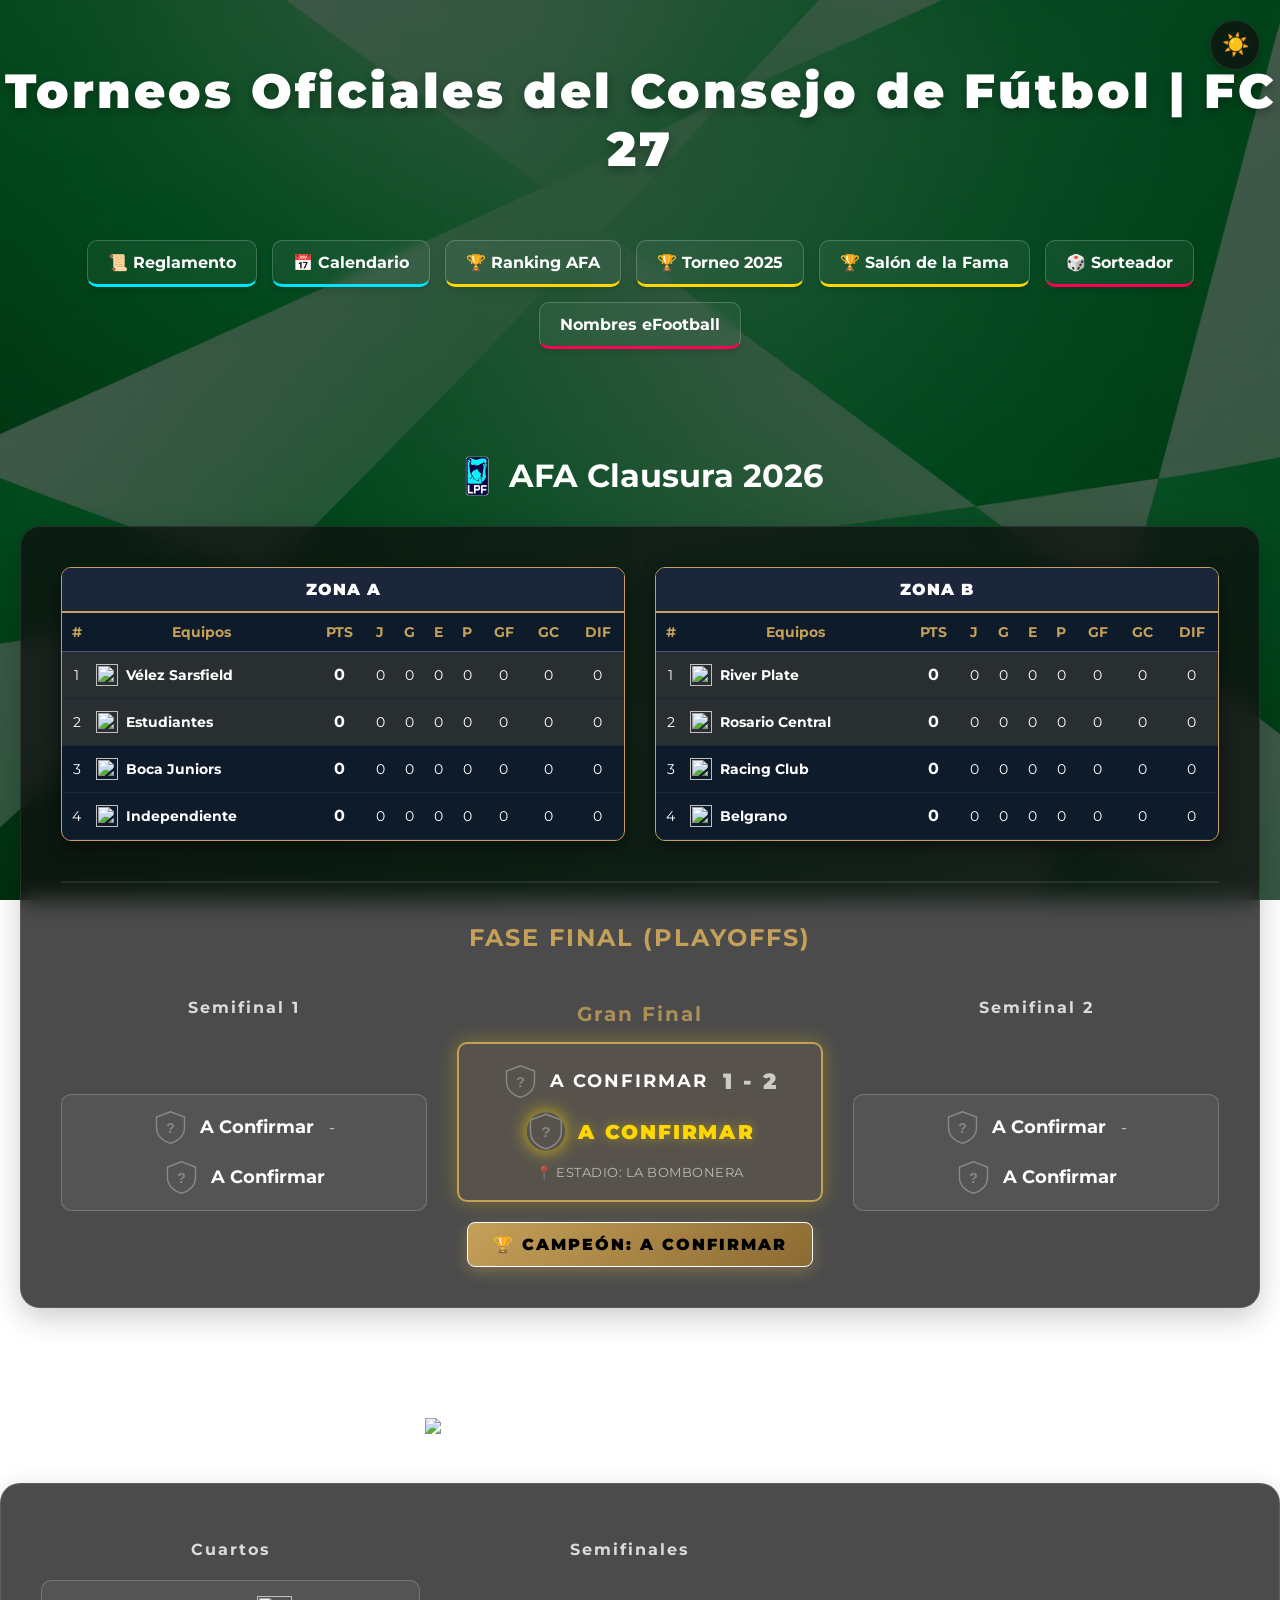
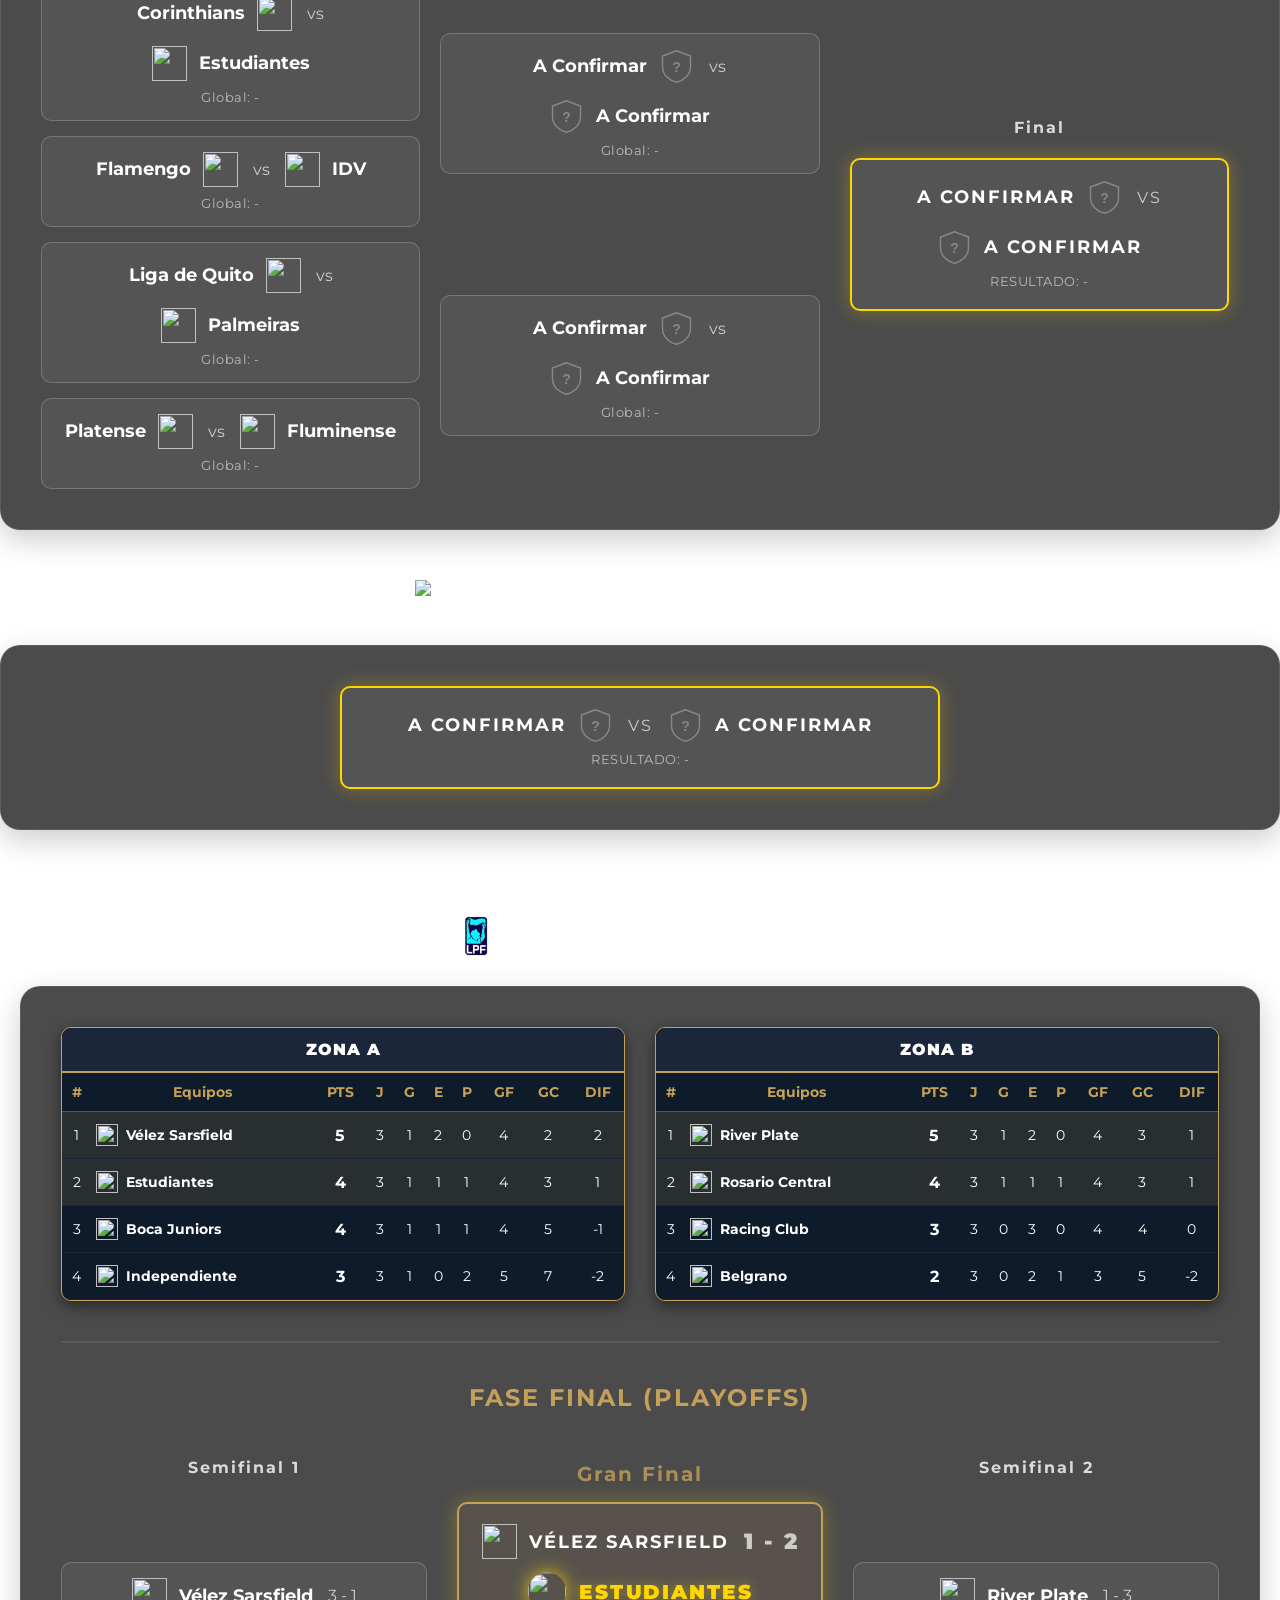
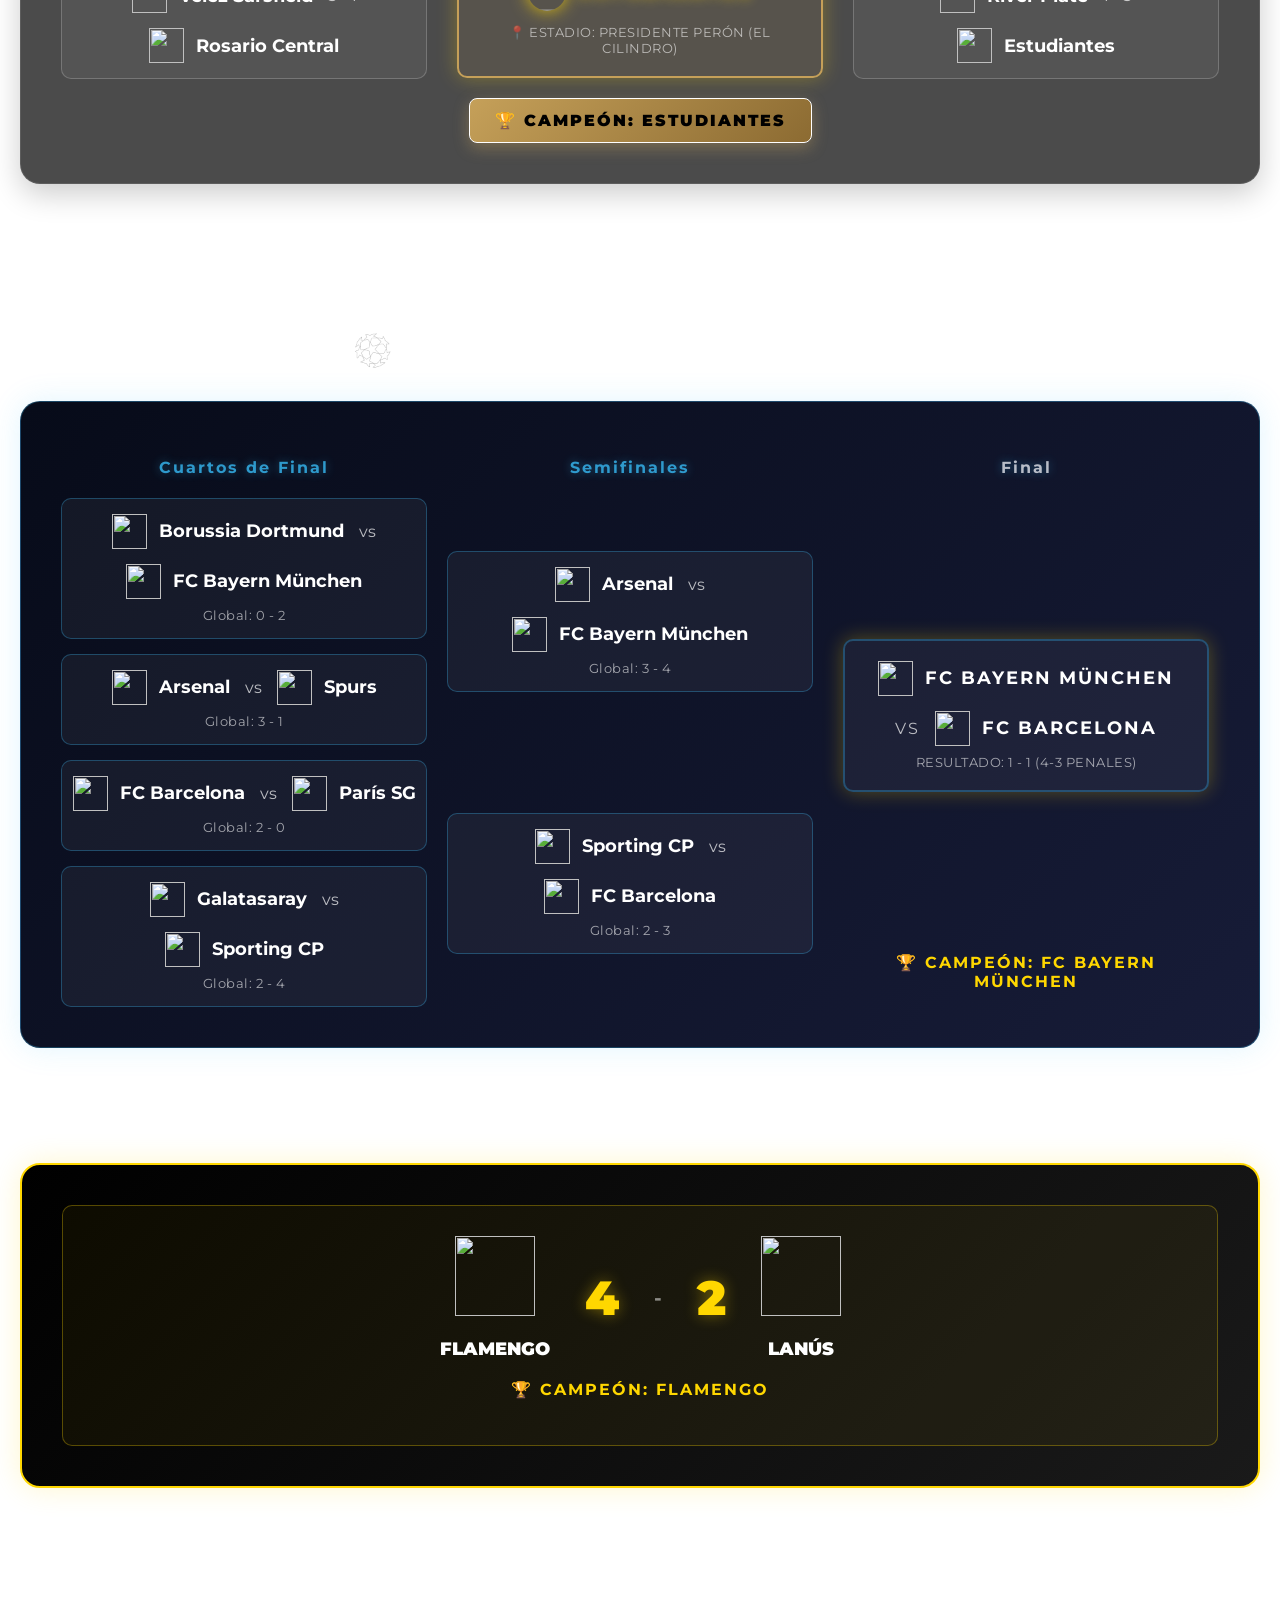
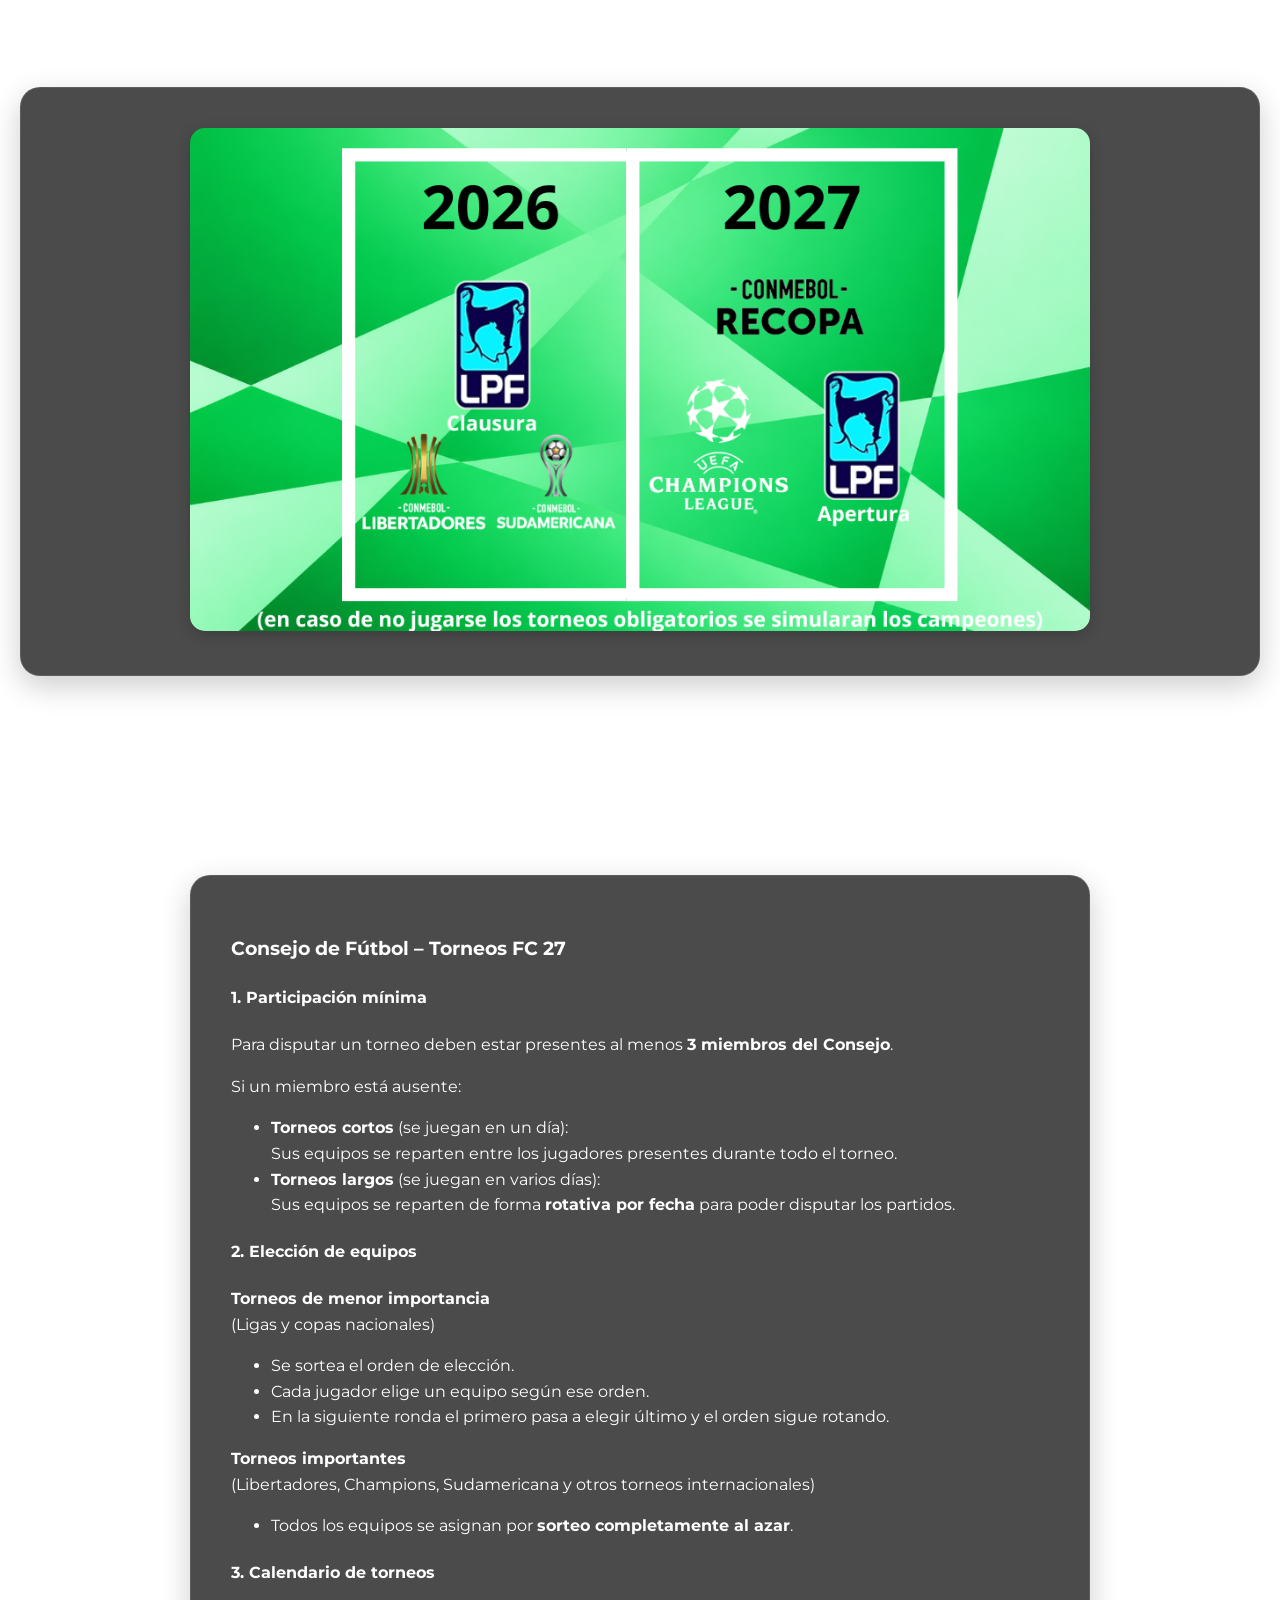
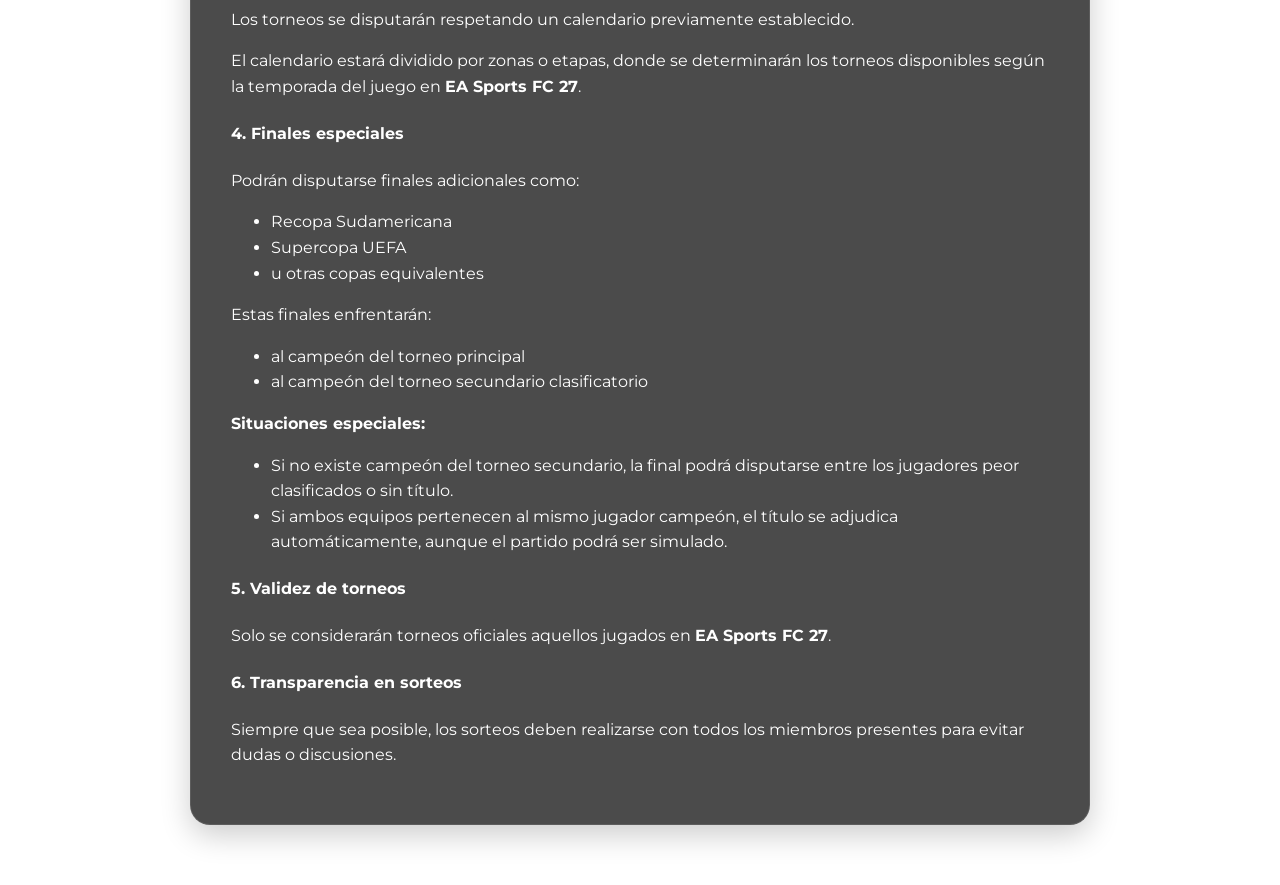
==== index.html @ db711850 "Update index.html" ====
<!DOCTYPE html>
<html lang="es" data-theme="dark">
<head>
<meta charset="UTF-8">
<meta name="viewport" content="width=device-width, initial-scale=1.0">
<title>Torneos Oficiales del Consejo de Fútbol | FC 27</title>

<link rel="manifest" href="/trofeos-fifa/manifest.json">
<meta name="theme-color" content="#000000">
<link href="https://fonts.googleapis.com/css2?family=Montserrat:wght@400;700;900&display=swap" rel="stylesheet">

<style>
/* 🔥 SISTEMA DE COLORES Y MODO OSCURO/CLARO (VARIABLES CSS) 🔥 */
:root {
    /* MODO OSCURO (Default) */
    --bg-overlay: rgba(0, 0, 0, 0.65); /* Oscurece el fondo verde */
    --panel-bg: rgba(15, 15, 15, 0.75);
    --panel-border: rgba(255, 255, 255, 0.1);
    --text-main: #ffffff;
    --text-muted: rgba(255, 255, 255, 0.6);
    --btn-bg: rgba(255, 255, 255, 0.05);
    --btn-hover: rgba(255, 255, 255, 0.15);
    --btn-border: rgba(255, 255, 255, 0.2);
    --box-bg: rgba(255, 255, 255, 0.05);
    --box-border: rgba(255, 255, 255, 0.2);
}

[data-theme="light"] {
    /* MODO CLARO */
    --bg-overlay: rgba(255, 255, 255, 0.7); /* Aclara el fondo verde */
    --panel-bg: rgba(255, 255, 255, 0.85);
    --panel-border: rgba(0, 0, 0, 0.15);
    --text-main: #1a1a1a;
    --text-muted: rgba(0, 0, 0, 0.6);
    --btn-bg: rgba(0, 0, 0, 0.05);
    --btn-hover: rgba(0, 0, 0, 0.12);
    --btn-border: rgba(0, 0, 0, 0.15);
    --box-bg: rgba(0, 0, 0, 0.04);
    --box-border: rgba(0, 0, 0, 0.15);
}

/* 🔥 FIX GLOBAL RESPONSIVE */
* { box-sizing: border-box; }
html { scroll-behavior: smooth; }
body {
    margin: 0;
    font-family: 'Montserrat', sans-serif;
    /* La magia: Combina el overlay de color con tu imagen de fondo */
    background-image: linear-gradient(var(--bg-overlay), var(--bg-overlay)), url('fondo.png');
    background-size: cover;
    background-position: center;
    background-attachment: fixed;
    background-repeat: no-repeat;
    color: var(--text-main);
    overflow-x: hidden;
    transition: color 0.3s ease, background-image 0.4s ease;
}

h1, h2, h3, h4 { transition: color 0.3s ease; }
a { color: var(--text-main); text-decoration: none; }

h1 {
    text-align: center;
    font-size: 48px;
    font-weight: 900;
    letter-spacing: 3px;
    padding: 30px 0;
    text-shadow: 0 4px 10px rgba(0,0,0,0.3);
}

.seccion {
    padding: 60px 20px;
    text-align: center;
}

/* EFECTO GLASSMORPHISM EN PANELES */
.panel {
    margin: auto;
    margin-top: 30px;
    max-width: 1400px;
    background: var(--panel-bg);
    padding: 40px;
    border-radius: 20px;
    border: 1px solid var(--panel-border);
    backdrop-filter: blur(12px); /* Desenfoca el fondo detrás del panel */
    box-shadow: 0 10px 30px rgba(0,0,0,0.2);
    transition: all 0.3s ease;
}

/* 🔥 BOTÓN TOGGLE THEME 🔥 */
.theme-toggle {
    position: fixed;
    top: 20px;
    right: 20px;
    background: var(--panel-bg);
    color: var(--text-main);
    border: 1px solid var(--panel-border);
    border-radius: 50%;
    width: 50px;
    height: 50px;
    font-size: 22px;
    cursor: pointer;
    z-index: 1000;
    backdrop-filter: blur(10px);
    box-shadow: 0 4px 10px rgba(0,0,0,0.2);
    display: flex;
    align-items: center;
    justify-content: center;
    transition: transform 0.2s ease, background 0.3s ease;
}
.theme-toggle:hover { transform: scale(1.1); }

/* 🔥 NUEVO ESTILO DE BOTONES DE NAVEGACIÓN 🔥 */
.nav-menu {
    text-align: center;
    margin: 20px;
    display: flex;
    justify-content: center;
    gap: 15px;
    flex-wrap: wrap;
}
.nav-btn {
    background: var(--btn-bg);
    color: var(--text-main);
    padding: 12px 20px;
    border-radius: 10px;
    text-decoration: none;
    font-weight: bold;
    border: 1px solid var(--btn-border);
    backdrop-filter: blur(5px);
    transition: all 0.3s ease;
    box-shadow: 0 4px 6px rgba(0,0,0,0.1);
}
.nav-btn:hover {
    background: var(--btn-hover);
    transform: translateY(-3px);
    box-shadow: 0 6px 15px rgba(0,0,0,0.2);
}
/* Detalles sutiles de color en el borde inferior para no saturar */
.btn-cyan { border-bottom: 3px solid #00e5ff; }
.btn-gold { border-bottom: 3px solid #ffd700; }
.btn-pink { border-bottom: 3px solid #ff0055; }


/* 🔥 ESTILO LIGA ARGENTINA (Se mantiene su identidad) 🔥 */
.promiedos-grid {
    display: grid;
    grid-template-columns: 1fr 1fr;
    gap: 30px;
    margin-bottom: 40px;
}
.promiedos-box {
    background: #0d1b2a;
    border: 1px solid #c5a059;
    border-radius: 10px;
    overflow: hidden;
    box-shadow: 0 5px 15px rgba(0,0,0,0.5);
    color: #fff; /* Forzamos color blanco adentro para que no lo afecte el modo claro */
}
.promiedos-header {
    background: #1b263b;
    padding: 12px;
    font-weight: 900;
    text-transform: uppercase;
    letter-spacing: 1px;
    border-bottom: 2px solid #c5a059;
    color: #ffffff;
}
.promiedos-table {
    width: 100%;
    border-collapse: collapse;
    font-size: 14px;
    text-align: center;
}
.promiedos-table th {
    padding: 10px 5px;
    color: #c5a059;
    font-weight: bold;
    border-bottom: 1px solid #415a77;
}
.promiedos-table td {
    padding: 12px 5px;
    border-bottom: 1px solid #1b263b;
}
.promiedos-table tr:hover { background: rgba(197, 160, 89, 0.08); }
.promiedos-table .col-equipo {
    text-align: left;
    display: flex;
    align-items: center;
    gap: 8px;
    font-weight: bold;
}
.promiedos-table .col-equipo img { width: 22px; height: 22px; object-fit: contain; }
.promiedos-table .col-pts { font-weight: bold; font-size: 16px; color: #fff;}
.promiedos-table .zona-clasificacion { background: rgba(197, 160, 89, 0.15); }
.promiedos-table .zona-clasificacion:hover { background: rgba(197, 160, 89, 0.25); }


/* 🔥 ESTILO ESPECIAL CHAMPIONS LEAGUE 🔥 */
.panel-champions {
    background: linear-gradient(135deg, #070b19 0%, #171c38 100%);
    border: 1px solid rgba(56, 189, 248, 0.3);
    box-shadow: 0 0 30px rgba(56, 189, 248, 0.15);
    margin-bottom: 50px;
    color: #fff;
}
.panel-champions h3 {
    color: #38bdf8 !important;
    text-shadow: 0 0 10px rgba(56, 189, 248, 0.5);
}
.panel-champions .partido { border-color: rgba(56, 189, 248, 0.3); background: rgba(255,255,255,0.05); }
.panel-champions .partido:hover {
    background: rgba(30, 41, 59, 0.9);
    border-color: #38bdf8;
    box-shadow: 0 0 15px rgba(56, 189, 248, 0.5);
}

/* 🔥 ESTILO ESPECIAL RECOPA SUDAMERICANA 🔥 */
.panel-recopa {
    background: linear-gradient(135deg, #000000 0%, #1a1a1a 100%);
    border: 2px solid #ffd700;
    box-shadow: 0 0 30px rgba(255, 215, 0, 0.2);
    color: #fff;
}
.panel-recopa h2 { color: #ffd700 !important; }
.panel-recopa .partido {
    background: rgba(255, 215, 0, 0.05);
    border-color: rgba(255, 215, 0, 0.3);
    padding: 30px;
}
.panel-recopa .marcador {
    font-size: 48px;
    font-weight: 900;
    color: #ffd700;
    margin: 0 20px;
    text-shadow: 0 0 15px rgba(255, 215, 0, 0.4);
}

/* BRACKET GRID Y PARTIDOS GENÉRICOS */
.bracket-grid {
    display: flex;
    justify-content: space-between;
    gap: 20px;
    align-items: stretch; 
}
.col { display: flex; flex-direction: column; flex: 1; }
.col h3 {
    font-size: 16px;
    letter-spacing: 2px;
    opacity: 0.8;
    text-align: center;
    margin-bottom: 20px;
    height: 20px; 
}
.partidos-wrapper {
    display: flex;
    flex-direction: column;
    justify-content: space-around; 
    flex: 1; 
    gap: 15px;
}
.partido {
    padding: 15px 10px;
    border: 1px solid var(--box-border);
    border-radius: 10px;
    font-weight: 700;
    background: var(--box-bg);
    width: 100%;
    text-align: center;
    transition: all 0.3s ease;
}
.fila-partido{
    display:flex;
    align-items:center;
    justify-content:center;
    gap:15px;
    flex-wrap:wrap; 
}
.equipo{ display:flex; align-items:center; gap:12px; }
.equipo img{ width:35px; height:35px; object-fit:contain; }
.equipo span { font-size: 18px; }
.vs{ opacity:0.7; font-weight:400; font-size: 16px; }

/* TEXTOS Y FINALES */
.subtitulo { 
    margin-top: 8px; 
    font-size: 13px; 
    color: var(--text-muted); 
    font-weight: normal !important; 
    letter-spacing: 0.5px;
}
.final-col {
    display: flex;
    flex-direction: column;
    justify-content: center; 
    align-items: center;
    min-width: 250px;
    padding: 0 10px;
}
.final-match {
    border: 2px solid #ffd700; 
    padding: 20px;
    font-size: 18px;
    width: 100%;
    box-shadow: 0 0 20px rgba(255, 215, 0, 0.3); 
    text-transform: uppercase;
    letter-spacing: 2px;
}

/* 🔥 RESPONSIVE 🔥 */
@media (max-width:900px){
    .bracket-grid { flex-direction: column; }
    .promiedos-grid { grid-template-columns: 1fr; }
    .panel{ padding:20px; }
    .equipo span { font-size: 16px; }
    .panel-recopa .marcador { font-size: 32px; }
}

</style>
</head>

<body>

<!-- Botón Flotante Modo Oscuro / Claro -->
<button id="theme-toggle" class="theme-toggle" aria-label="Cambiar tema">☀️</button>

<h1>Torneos Oficiales del Consejo de Fútbol | FC 27</h1>

<div class="nav-menu">
  <a href="#reglamento" class="nav-btn btn-cyan">📜 Reglamento</a>
  <a href="#calendario" class="nav-btn btn-cyan">📅 Calendario</a>
  <a href="Ranking_AFA.html" class="nav-btn btn-gold">🏆 Ranking AFA</a>
  <a href="temporada-2025.html" class="nav-btn btn-gold">🏆 Torneo 2025</a>
  <a href="titulos.html" class="nav-btn btn-gold">🏆 Salón de la Fama</a>
  <a href="sorteo.html" class="nav-btn btn-pink">🎲 Sorteador</a>
  <a href="equipos_efootball.html" class="nav-btn btn-pink">Nombres eFootball</a>
</div> 

<section id="liga" class="seccion">
  <h2 style="display:flex; justify-content:center; align-items:center; gap:12px; font-size: 32px;">
    <img src="lpf-icon.png" alt="LPF" style="width:40px; height:40px; object-fit:contain;">
    AFA Clausura 2026
  </h2>

  <div class="panel">
    
    <div class="promiedos-grid">
      
      <div class="promiedos-box">
        <div class="promiedos-header">ZONA A</div>
        <div style="overflow-x: auto;">
            <table class="promiedos-table">
            <thead>
                <tr><th>#</th><th>Equipos</th><th>PTS</th><th>J</th><th>G</th><th>E</th><th>P</th><th>GF</th><th>GC</th><th>DIF</th></tr>
            </thead>
            <tbody>
                <tr class="zona-clasificacion">
                    <td>1</td>
                    <td><div class="col-equipo"><img src="https://blogger.googleusercontent.com/img/b/R29vZ2xl/AVvXsEirp6aRrGW9ehZvYes7b_Lsz1nHmke4k3nV_Knh_zcmgVpEbFhqWiN2-tJGGOcNU00R2uudedXBlqZBIX0ldnSOw5W6JNB82FR5Kr8qEjseU6xRTPxRE5gsMRuxjLzX1eN84kwHKugkoZYqLCISFFubWIbCNtPZMIYTXdqU6RgLOh9UcQQj-MOJspTL/s128/Velez%20Sarsfield128x.png">Vélez Sarsfield</div></td>
                    <td class="col-pts">0</td><td>0</td><td>0</td><td>0</td><td>0</td><td>0</td><td>0</td><td>0</td>
                </tr>
                <tr class="zona-clasificacion">
                    <td>2</td>
                    <td><div class="col-equipo"><img src="https://blogger.googleusercontent.com/img/b/R29vZ2xl/AVvXsEgoOjD68Co76GwEpbBxPM_QaEiagf3vJHpk5GGDbizMLmfNv1Oa-g7lPDVBP906DKPN10B8P5_K4L8LYdLbC5NqSkFPHQrCGIeypuTeltR8mqltZplU8ucGvDqOvEteSKVbdqAPb9vbTjq2eopnuN1-q4KAMXPS6l-bvv-Y0obBOg1IcKCzl5c1LBRCVpg/s128/Club%20Estudiantes%20de%20La%20Plata128x.png">Estudiantes</div></td>
                    <td class="col-pts">0</td><td>0</td><td>0</td><td>0</td><td>0</td><td>0</td><td>0</td><td>0</td>
                </tr>
                <tr>
                    <td>3</td>
                    <td><div class="col-equipo"><img src="https://blogger.googleusercontent.com/img/b/R29vZ2xl/AVvXsEjOL0rL1mnaqAIv_9cWnQayBcfquddQxXR82Ho7GG9YdcQjYhK077s3wlCOM1Z1OExJShV-b-f3Yzuoq049fzMYoRvgwR06s99-ezsl4uki7P80_dKIxjtIO4kDkpJNbJTxG-K2jS8xkKzvkTgkVXfy2sosC1ZROpCqNkNCiGJBhKbV9_u86I0Bq4wsNgM/s128/Boca%20Juniors128x.png">Boca Juniors</div></td>
                    <td class="col-pts">0</td><td>0</td><td>0</td><td>0</td><td>0</td><td>0</td><td>0</td><td>0</td>
                </tr>
                <tr>
                    <td>4</td>
                    <td><div class="col-equipo"><img src="https://blogger.googleusercontent.com/img/b/R29vZ2xl/AVvXsEimsJgFxyJXwpXGV_uPf9mBgwnx_Yp8UDgyOxZGLgUK0HoisEqPNa6rZfFHKEnLKlxII9hFeSRsnQ077Iz9nWR3LMZEvQbEWDl3L_LlpkIpN_X4_GW3vHFtxYNYz0jUmafXGyg1tbvN_0Iokh9SydpqgD72ByRPRCHz01ZgON769GQG6npXUmgIB-heLBw/s128/Club%20Atletico%20Independiente128x.png">Independiente</div></td>
                    <td class="col-pts">0</td><td>0</td><td>0</td><td>0</td><td>0</td><td>0</td><td>0</td><td>0</td>
                </tr>
            </tbody>
            </table>
        </div>
      </div>

      <div class="promiedos-box">
        <div class="promiedos-header">ZONA B</div>
        <div style="overflow-x: auto;">
            <table class="promiedos-table">
            <thead>
                <tr><th>#</th><th>Equipos</th><th>PTS</th><th>J</th><th>G</th><th>E</th><th>P</th><th>GF</th><th>GC</th><th>DIF</th></tr>
            </thead>
            <tbody>
                <tr class="zona-clasificacion">
                    <td>1</td>
                    <td><div class="col-equipo"><img src="https://blogger.googleusercontent.com/img/a/AVvXsEgTBK7xhnKu2_r_QmZQ1cTNMJsILgHkg9qmEPHvBzWp1YNXQ3yacqii16J9eEz6cUWXrd74cT0d4YE6vTg4bl9rI8zpYAR0AFadmDoF97IZyeHTCSauM9cqvXIwX2zfxk24E_uso78IpGptZ83ITlmLnK9itXSmq2rwz5t_e8XrzwCU_tgCMN8R1DZQ=s128">River Plate</div></td>
                    <td class="col-pts">0</td><td>0</td><td>0</td><td>0</td><td>0</td><td>0</td><td>0</td><td>0</td>
                </tr>
                <tr class="zona-clasificacion">
                    <td>2</td>
                    <td><div class="col-equipo"><img src="https://blogger.googleusercontent.com/img/b/R29vZ2xl/AVvXsEgCm7IJilwhaIvOVMhJmrp42mFKUkPTiqQEBDNAx8IS9xUSvkdjB1YiWUpl_bGptgX6EXHbCS1Pf3Jbwu-f26fGtOldGlJAc-i-QxwIP6NlfPm5mBXJE1YzpGYKR7aTZJ5wJBSIAlrD0y5FCe4D4fuyGkx-7hCRs6-x-cnBbNmiW9jmyB6ZVllbGuDynu0/s128/CA%20Rosario%20Central128x.png">Rosario Central</div></td>
                    <td class="col-pts">0</td><td>0</td><td>0</td><td>0</td><td>0</td><td>0</td><td>0</td><td>0</td>
                </tr>
                <tr>
                    <td>3</td>
                    <td><div class="col-equipo"><img src="https://blogger.googleusercontent.com/img/b/R29vZ2xl/AVvXsEhRRXd7qhjRCrYQcNwKeGcwBd8JTlT5ItZZdA41-KuUWVUD1ILZILsF4H3u2IRNXoDh81vL7_dDIlWvcyWnH3cWmTrb8CEwciWHBGa6e74-71jqcS_Sl4dWXRhsvYRpaUOyiGDYOwl4nzbWBpaf_2KJZriKw9Uf7WUUO9IxEp0_sndSpPSnpb7g9aQyE7k/s128/Racing%20Club.png128x.png">Racing Club</div></td>
                    <td class="col-pts">0</td><td>0</td><td>0</td><td>0</td><td>0</td><td>0</td><td>0</td><td>0</td>
                </tr>
                <tr>
                    <td>4</td>
                    <td><div class="col-equipo"><img src="https://blogger.googleusercontent.com/img/b/R29vZ2xl/AVvXsEhkk2WH1z7RF1RE00XXNyolmZZnlf05aYqnCtJBBO19yWDAD-7ATTD5mCVpOSlIzKgUg0lDJWiTOS6txwLrd8N4hlyiZIbajuyTds9yzbuBorkt1ccwr0AwUDSaKsB6xB4v5nHSn19bkihi4uEKO83UFiBr5xbNao89-Xh4T2T1PN3MILM7HUluYgUcnZk/s128/Club%20Atletico%20Belgrano128x.png">Belgrano</div></td>
                    <td class="col-pts">0</td><td>0</td><td>0</td><td>0</td><td>0</td><td>0</td><td>0</td><td>0</td>
                </tr>
            </tbody>
            </table>
        </div>
      </div>
    </div>

    <hr style="border-color: var(--panel-border); margin: 40px 0;">

    <h3 style="margin-bottom: 30px; font-size: 24px; color: #c5a059; text-transform: uppercase; letter-spacing: 2px;">Fase Final (Playoffs)</h3>
    <div class="bracket-grid">

      <div class="col">
        <h3>Semifinal 1</h3>
        <div class="partidos-wrapper" style="justify-content: center;">
          <div class="partido">
            <div class="fila-partido">
              <div class="equipo">
                <img src="data:image/svg+xml;charset=UTF-8,%3Csvg xmlns='http://www.w3.org/2000/svg' viewBox='0 0 100 100'%3E%3Cpath d='M50 5 L10 20 L10 50 C10 75 30 90 50 95 C70 90 90 75 90 50 L90 20 Z' fill='none' stroke='%23888' stroke-width='4'/%3E%3Ctext x='50' y='65' font-family='Arial' font-size='40' font-weight='bold' fill='%23888' text-anchor='middle'%3E?%3C/text%3E%3C/svg%3E">
                <span>A Confirmar</span>
              </div>
              <span class="vs"> - </span>
              <div class="equipo">
                <img src="data:image/svg+xml;charset=UTF-8,%3Csvg xmlns='http://www.w3.org/2000/svg' viewBox='0 0 100 100'%3E%3Cpath d='M50 5 L10 20 L10 50 C10 75 30 90 50 95 C70 90 90 75 90 50 L90 20 Z' fill='none' stroke='%23888' stroke-width='4'/%3E%3Ctext x='50' y='65' font-family='Arial' font-size='40' font-weight='bold' fill='%23888' text-anchor='middle'%3E?%3C/text%3E%3C/svg%3E">
                <span>A Confirmar</span>
              </div>
            </div>
          </div>
        </div>
      </div>

      <div class="col final-col">
        <h3 style="color: #c5a059 !important; font-size: 20px;">Gran Final</h3>
        <div class="partidos-wrapper" style="justify-content: center; width: 100%;">
          <div class="partido final-match" style="border-color: #c5a059; background: rgba(197, 160, 89, 0.1);">
            
            <div class="fila-partido">
              <div class="equipo">
                <img src="data:image/svg+xml;charset=UTF-8,%3Csvg xmlns='http://www.w3.org/2000/svg' viewBox='0 0 100 100'%3E%3Cpath d='M50 5 L10 20 L10 50 C10 75 30 90 50 95 C70 90 90 75 90 50 L90 20 Z' fill='none' stroke='%23888' stroke-width='4'/%3E%3Ctext x='50' y='65' font-family='Arial' font-size='40' font-weight='bold' fill='%23888' text-anchor='middle'%3E?%3C/text%3E%3C/svg%3E">
                <span>A Confirmar</span>
              </div>
              
              <span class="vs" style="font-size: 22px; font-weight: 900; color: var(--text-main);">1 - 2</span>
              
              <div class="equipo" style="color: #ffd700; font-weight: 900; text-shadow: 0 0 10px rgba(255, 215, 0, 0.4); transform: scale(1.1);">
                <img src="data:image/svg+xml;charset=UTF-8,%3Csvg xmlns='http://www.w3.org/2000/svg' viewBox='0 0 100 100'%3E%3Cpath d='M50 5 L10 20 L10 50 C10 75 30 90 50 95 C70 90 90 75 90 50 L90 20 Z' fill='none' stroke='%23888' stroke-width='4'/%3E%3Ctext x='50' y='65' font-family='Arial' font-size='40' font-weight='bold' fill='%23888' text-anchor='middle'%3E?%3C/text%3E%3C/svg%3E" style="box-shadow: 0 0 15px rgba(255, 215, 0, 0.8); border-radius: 50%;">
                <span>A Confirmar</span>
              </div>
            </div>
            
            <div class="subtitulo" style="margin-top: 15px; font-weight: bold;">
              📍 Estadio: La Bombonera
            </div>

          </div>
        </div>
        
        <div style="margin-top: 20px; padding: 12px 25px; background: linear-gradient(135deg, #c5a059 0%, #8c6b32 100%); border-radius: 8px; color: #000; font-weight: 900; letter-spacing: 2px; box-shadow: 0 5px 15px rgba(197, 160, 89, 0.4); text-transform: uppercase; font-size: 16px; border: 1px solid #fff;">
          🏆 CAMPEÓN: A Confirmar
        </div>
      </div>

      <div class="col">
        <h3>Semifinal 2</h3>
        <div class="partidos-wrapper" style="justify-content: center;">
          <div class="partido">
            <div class="fila-partido">
              <div class="equipo">
                <img src="data:image/svg+xml;charset=UTF-8,%3Csvg xmlns='http://www.w3.org/2000/svg' viewBox='0 0 100 100'%3E%3Cpath d='M50 5 L10 20 L10 50 C10 75 30 90 50 95 C70 90 90 75 90 50 L90 20 Z' fill='none' stroke='%23888' stroke-width='4'/%3E%3Ctext x='50' y='65' font-family='Arial' font-size='40' font-weight='bold' fill='%23888' text-anchor='middle'%3E?%3C/text%3E%3C/svg%3E">
                <span>A Confirmar</span>
              </div>
              <span class="vs"> - </span>
              <div class="equipo">
                <img src="data:image/svg+xml;charset=UTF-8,%3Csvg xmlns='http://www.w3.org/2000/svg' viewBox='0 0 100 100'%3E%3Cpath d='M50 5 L10 20 L10 50 C10 75 30 90 50 95 C70 90 90 75 90 50 L90 20 Z' fill='none' stroke='%23888' stroke-width='4'/%3E%3Ctext x='50' y='65' font-family='Arial' font-size='40' font-weight='bold' fill='%23888' text-anchor='middle'%3E?%3C/text%3E%3C/svg%3E">
                <span>A Confirmar</span>
              </div>
            </div>
          </div>
        </div>
      </div>

    </div>
  </div>
</section>
   
<!-- 🏆 LIBERTADORES -->
  <h3 style="display: flex; justify-content: center; align-items: center; gap: 15px; font-size: 24px; margin-top: 50px; margin-bottom: 20px;">
    <img src="https://blogger.googleusercontent.com/img/b/R29vZ2xl/AVvXsEi1vGvBEBzery9nHnpG8marAdZsWRkgcnxIQEqLJ_TK533D9qCukz8J8_Q0CNbQ9YmOSYixjKHYxVq4pxqCv5DVKcZfa8I9L6Lg4J-UcvWlDop-zxB5K_cQgwpWNvwas2OnUchzsr87QHY/s1600/CONMEBOL+Libertadores256x.png" alt="Recopa" style="width: 35px; height: 35px; object-fit: contain;"> 
    CONMEBOL Libertadores 2026
  </h3>

  <div class="panel">
    <div class="bracket-grid">
      <div class="col">
        <h3>Cuartos</h3>
        <div class="partidos-wrapper">
          <div class="partido">
            <div class="fila-partido">
              <div class="equipo">
                <span>Corinthians</span>
                <img src="https://blogger.googleusercontent.com/img/b/R29vZ2xl/AVvXsEiyF83LI3kwxSADm2cOTAMhTHbRnlJOzX_jXvjvRn1QJVy7ttg-mi5T5YYO3eEkN9r3WInNHzP7EELW_EPWQdsh6xd2BV-pGshd5LDvs9MNKyVP78umzvBO7I5f8_hOEHd1eftjbY3KJK5bM1OsrGce2mW_2576rSv59haOWx5HNCFE5TzTN-fOSVYlxbo/s128/SC%20Corinthians%20Paulista128x.png">
              </div>
              <span class="vs">vs</span>
              <div class="equipo">
                <img src="https://blogger.googleusercontent.com/img/b/R29vZ2xl/AVvXsEgoOjD68Co76GwEpbBxPM_QaEiagf3vJHpk5GGDbizMLmfNv1Oa-g7lPDVBP906DKPN10B8P5_K4L8LYdLbC5NqSkFPHQrCGIeypuTeltR8mqltZplU8ucGvDqOvEteSKVbdqAPb9vbTjq2eopnuN1-q4KAMXPS6l-bvv-Y0obBOg1IcKCzl5c1LBRCVpg/s128/Club%20Estudiantes%20de%20La%20Plata128x.png">
                <span>Estudiantes</span>
              </div>
            </div>
            <div class="subtitulo">Global: -</div>
          </div>

          <div class="partido">
            <div class="fila-partido">
              <div class="equipo">
                <span>Flamengo</span>
                <img src="https://blogger.googleusercontent.com/img/b/R29vZ2xl/AVvXsEignWAyLT7mBwwGh7yiK5iTbpRUgpDGEwCnB5ypxq654pXDkHf9XrE3f9kdv32v3dTfW419gof1YSuJGg0vUEUtngcsA9frSQqwa8ZrypDnQX2FLAEa5gbZ5K-uZ5I5JpD2samqjkrmxdxdAUuv8HrUWYf0kKuTomxs40AeOryM4g6Da8YaGDfx-J8h8c0/s128/Flamengo128x.png">
              </div>
              <span class="vs">vs</span>
              <div class="equipo">
                <img src="https://blogger.googleusercontent.com/img/b/R29vZ2xl/AVvXsEgLWrY_Zqg7o_CBEIedrvqJkL1AxDA4ZFAiCf4WelMFYGIShCaTDSi_lfWuNqduEzO7nwWJG8V5owWDg0LW0eOJ4YqSYaizPBGIF7S6pR0h3ub7-VVZLWyA4SfaAJpUnn8QfrQqyr23Y-lPCYLik8t7yKPXOE3PnC-zId9FaEIZxr46RIMMKhvWPW_S-fs/s128/Independiente%20del%20Valle128x.png">
                <span>IDV</span>
              </div>
            </div>
            <div class="subtitulo">Global: -</div>
          </div>

          <div class="partido">
            <div class="fila-partido">
              <div class="equipo">
                <span>Liga de Quito</span>
                <img src="https://blogger.googleusercontent.com/img/b/R29vZ2xl/AVvXsEiDIsPLRLyl-SLzxRKRR782JpE6_3wapeZVMV8il4PrNb2QuW9fDe-qzU-wrJgheKRFnuGnzUResybcTlGK8QbtINmRT4aBmAmmOl3oChEg4dSNBhdIrlgck8xsXIiFiQ0YJmjUApelf9whlWb6hAZ8ufg7mAPNexpmwSebbcKufJZbhT8MN6ehJGJdTew/s128/LDU%20de%20Quito128x.png">
              </div>
              <span class="vs">vs</span>
              <div class="equipo">
                <img src="https://blogger.googleusercontent.com/img/b/R29vZ2xl/AVvXsEgI-7F5T0bZfph-VmVT-EFz06vBsUqwSPIF4JOgmNKQCOh_0oGx2EFUfaoidncP4pSeVBxy8hbdVp8NZCiZO0eKNqwX0VrHh3Zk17UEWbcZhSlyzTt1Fr3kBb1wpV2Vlxvo8Brj3QUVt40/s1600/Sociedade+Esportiva+Palmeiras128x.png">
                <span>Palmeiras</span>
              </div>
            </div>
            <div class="subtitulo">Global: -</div>
          </div>

          <div class="partido">
            <div class="fila-partido">
              <div class="equipo">
                <span>Platense</span>
                <img src="https://blogger.googleusercontent.com/img/b/R29vZ2xl/AVvXsEjRrSFevGRklwVlwuo8iOX1B7g8GpGOR-RU1ud9dz7w2XWH5tJIiOBG731fLpH-9GuoOI9cHM87TUnYZ5-vpaNR_18jx4AsSUOcmK8kNA4dn-WiocZrrhJzxxbk-raS9wPCEKyLWJteZ8ReiHUgXlSvO7KvNuNAxLDmbcR9YqDH9MlHs3nMgPtzPbECITg/s128/Club%20Atletico%20Platense128x.png">
              </div>
              <span class="vs">vs</span>
              <div class="equipo">
                <img src="https://blogger.googleusercontent.com/img/b/R29vZ2xl/AVvXsEghwDuqHUuS5RTx3JGVVH16ztVORYrW3jqBuMtBivRCJykVF5OczE34N4bSA330jugKh21Ad0s3p_Wua08mxSZ-Z50AeerWel7kQgc3hyphenhyphen3JRcdHZAnsZ4AWDPPeP0YKl7-SC29LAUD1r1Q/s1600/Fluminense+Football+Club128x.png">
                <span>Fluminense</span>
              </div>
            </div>
            <div class="subtitulo">Global: -</div>
          </div>
        </div>
      </div>

      <div class="col">
        <h3>Semifinales</h3>
        <div class="partidos-wrapper">
          <div class="partido">
            <div class="fila-partido">
              <div class="equipo">
                <span>A Confirmar</span>
                <!-- 🔥 Escudo Genérico Añadido 🔥 -->
                <img src="data:image/svg+xml;charset=UTF-8,%3Csvg xmlns='http://www.w3.org/2000/svg' viewBox='0 0 100 100'%3E%3Cpath d='M50 5 L10 20 L10 50 C10 75 30 90 50 95 C70 90 90 75 90 50 L90 20 Z' fill='none' stroke='%23888' stroke-width='4'/%3E%3Ctext x='50' y='65' font-family='Arial' font-size='40' font-weight='bold' fill='%23888' text-anchor='middle'%3E?%3C/text%3E%3C/svg%3E">
              </div>
              <span class="vs">vs</span>
              <div class="equipo">
                <img src="data:image/svg+xml;charset=UTF-8,%3Csvg xmlns='http://www.w3.org/2000/svg' viewBox='0 0 100 100'%3E%3Cpath d='M50 5 L10 20 L10 50 C10 75 30 90 50 95 C70 90 90 75 90 50 L90 20 Z' fill='none' stroke='%23888' stroke-width='4'/%3E%3Ctext x='50' y='65' font-family='Arial' font-size='40' font-weight='bold' fill='%23888' text-anchor='middle'%3E?%3C/text%3E%3C/svg%3E">
                <span>A Confirmar</span>
              </div>
            </div>
            <div class="subtitulo">Global: -</div>
          </div>

          <div class="partido">
            <div class="fila-partido">
              <div class="equipo">
                <span>A Confirmar</span>
                <img src="data:image/svg+xml;charset=UTF-8,%3Csvg xmlns='http://www.w3.org/2000/svg' viewBox='0 0 100 100'%3E%3Cpath d='M50 5 L10 20 L10 50 C10 75 30 90 50 95 C70 90 90 75 90 50 L90 20 Z' fill='none' stroke='%23888' stroke-width='4'/%3E%3Ctext x='50' y='65' font-family='Arial' font-size='40' font-weight='bold' fill='%23888' text-anchor='middle'%3E?%3C/text%3E%3C/svg%3E">
              </div>
              <span class="vs">vs</span>
              <div class="equipo">
                <img src="data:image/svg+xml;charset=UTF-8,%3Csvg xmlns='http://www.w3.org/2000/svg' viewBox='0 0 100 100'%3E%3Cpath d='M50 5 L10 20 L10 50 C10 75 30 90 50 95 C70 90 90 75 90 50 L90 20 Z' fill='none' stroke='%23888' stroke-width='4'/%3E%3Ctext x='50' y='65' font-family='Arial' font-size='40' font-weight='bold' fill='%23888' text-anchor='middle'%3E?%3C/text%3E%3C/svg%3E">
                <span>A Confirmar</span>
              </div>
            </div>
            <div class="subtitulo">Global: -</div>
          </div>
        </div>
      </div>

      <div class="col final-col">
        <h3>Final</h3>
        <div class="partido final-match">
          <div class="fila-partido">
            <div class="equipo">
              <span>A Confirmar</span>
              <img src="data:image/svg+xml;charset=UTF-8,%3Csvg xmlns='http://www.w3.org/2000/svg' viewBox='0 0 100 100'%3E%3Cpath d='M50 5 L10 20 L10 50 C10 75 30 90 50 95 C70 90 90 75 90 50 L90 20 Z' fill='none' stroke='%23888' stroke-width='4'/%3E%3Ctext x='50' y='65' font-family='Arial' font-size='40' font-weight='bold' fill='%23888' text-anchor='middle'%3E?%3C/text%3E%3C/svg%3E">
            </div>
            <span class="vs">vs</span>
            <div class="equipo">
              <img src="data:image/svg+xml;charset=UTF-8,%3Csvg xmlns='http://www.w3.org/2000/svg' viewBox='0 0 100 100'%3E%3Cpath d='M50 5 L10 20 L10 50 C10 75 30 90 50 95 C70 90 90 75 90 50 L90 20 Z' fill='none' stroke='%23888' stroke-width='4'/%3E%3Ctext x='50' y='65' font-family='Arial' font-size='40' font-weight='bold' fill='%23888' text-anchor='middle'%3E?%3C/text%3E%3C/svg%3E">
              <span>A Confirmar</span>
            </div>
          </div>
          <div class="subtitulo">Resultado: - </div>
        </div>
      </div>

    </div>
  </div>

  <!-- 🏆 SUDAMERICANA -->
  <h3 style="display: flex; justify-content: center; align-items: center; gap: 15px; font-size: 24px; margin-top: 50px; margin-bottom: 20px;">
    <img src="https://blogger.googleusercontent.com/img/b/R29vZ2xl/AVvXsEh5ZAcRFJggjhXW6k5no6aEXoKblFX8t02rbKzR9GxFXAt6ijVzpvp9txNPOxrXg8tvRYStUIwLkK-natf1Ktj2dV3MPzvO-8F3BVe65NU-cSlDc5FvQldghlaS3klvt3VyTsIWKvU_jBY/s1600/CONMEBOL+Sudamericana256x.png" alt="Recopa" style="width: 35px; height: 35px; object-fit: contain;"> 
    CONMEBOL Sudamericana 2026
  </h3>

  <div class="panel">
    <div style="display:flex; justify-content:center;">
      <div class="col" style="max-width: 600px;"> <!-- Se limitó el ancho para que la final quede bien centrada -->
        <div class="partido final-match">
          <div class="fila-partido">
            <div class="equipo">
              <span>A Confirmar</span>
              <img src="data:image/svg+xml;charset=UTF-8,%3Csvg xmlns='http://www.w3.org/2000/svg' viewBox='0 0 100 100'%3E%3Cpath d='M50 5 L10 20 L10 50 C10 75 30 90 50 95 C70 90 90 75 90 50 L90 20 Z' fill='none' stroke='%23888' stroke-width='4'/%3E%3Ctext x='50' y='65' font-family='Arial' font-size='40' font-weight='bold' fill='%23888' text-anchor='middle'%3E?%3C/text%3E%3C/svg%3E">
            </div>
            <span class="vs">  vs </span>
            <div class="equipo">
              <img src="data:image/svg+xml;charset=UTF-8,%3Csvg xmlns='http://www.w3.org/2000/svg' viewBox='0 0 100 100'%3E%3Cpath d='M50 5 L10 20 L10 50 C10 75 30 90 50 95 C70 90 90 75 90 50 L90 20 Z' fill='none' stroke='%23888' stroke-width='4'/%3E%3Ctext x='50' y='65' font-family='Arial' font-size='40' font-weight='bold' fill='%23888' text-anchor='middle'%3E?%3C/text%3E%3C/svg%3E">
              <span>A Confirmar</span>
            </div>
          </div>
          <div class="subtitulo">Resultado: - </div>
        </div>
      </div>
    </div>
  </div>

<section id="liga" class="seccion">
  <h2 style="display:flex; justify-content:center; align-items:center; gap:12px; font-size: 32px;">
    <img src="lpf-icon.png" alt="LPF" style="width:40px; height:40px; object-fit:contain;">
    AFA Apertura 2026
  </h2>

  <div class="panel">
    
    <div class="promiedos-grid">
      
      <div class="promiedos-box">
        <div class="promiedos-header">ZONA A</div>
        <div style="overflow-x: auto;">
            <table class="promiedos-table">
            <thead>
                <tr><th>#</th><th>Equipos</th><th>PTS</th><th>J</th><th>G</th><th>E</th><th>P</th><th>GF</th><th>GC</th><th>DIF</th></tr>
            </thead>
            <tbody>
                <tr class="zona-clasificacion">
                    <td>1</td>
                    <td><div class="col-equipo"><img src="https://blogger.googleusercontent.com/img/b/R29vZ2xl/AVvXsEirp6aRrGW9ehZvYes7b_Lsz1nHmke4k3nV_Knh_zcmgVpEbFhqWiN2-tJGGOcNU00R2uudedXBlqZBIX0ldnSOw5W6JNB82FR5Kr8qEjseU6xRTPxRE5gsMRuxjLzX1eN84kwHKugkoZYqLCISFFubWIbCNtPZMIYTXdqU6RgLOh9UcQQj-MOJspTL/s128/Velez%20Sarsfield128x.png">Vélez Sarsfield</div></td>
                    <td class="col-pts">5</td><td>3</td><td>1</td><td>2</td><td>0</td><td>4</td><td>2</td><td>2</td>
                </tr>
                <tr class="zona-clasificacion">
                    <td>2</td>
                    <td><div class="col-equipo"><img src="https://blogger.googleusercontent.com/img/b/R29vZ2xl/AVvXsEgoOjD68Co76GwEpbBxPM_QaEiagf3vJHpk5GGDbizMLmfNv1Oa-g7lPDVBP906DKPN10B8P5_K4L8LYdLbC5NqSkFPHQrCGIeypuTeltR8mqltZplU8ucGvDqOvEteSKVbdqAPb9vbTjq2eopnuN1-q4KAMXPS6l-bvv-Y0obBOg1IcKCzl5c1LBRCVpg/s128/Club%20Estudiantes%20de%20La%20Plata128x.png">Estudiantes</div></td>
                    <td class="col-pts">4</td><td>3</td><td>1</td><td>1</td><td>1</td><td>4</td><td>3</td><td>1</td>
                </tr>
                <tr>
                    <td>3</td>
                    <td><div class="col-equipo"><img src="https://blogger.googleusercontent.com/img/b/R29vZ2xl/AVvXsEjOL0rL1mnaqAIv_9cWnQayBcfquddQxXR82Ho7GG9YdcQjYhK077s3wlCOM1Z1OExJShV-b-f3Yzuoq049fzMYoRvgwR06s99-ezsl4uki7P80_dKIxjtIO4kDkpJNbJTxG-K2jS8xkKzvkTgkVXfy2sosC1ZROpCqNkNCiGJBhKbV9_u86I0Bq4wsNgM/s128/Boca%20Juniors128x.png">Boca Juniors</div></td>
                    <td class="col-pts">4</td><td>3</td><td>1</td><td>1</td><td>1</td><td>4</td><td>5</td><td>-1</td>
                </tr>
                <tr>
                    <td>4</td>
                    <td><div class="col-equipo"><img src="https://blogger.googleusercontent.com/img/b/R29vZ2xl/AVvXsEimsJgFxyJXwpXGV_uPf9mBgwnx_Yp8UDgyOxZGLgUK0HoisEqPNa6rZfFHKEnLKlxII9hFeSRsnQ077Iz9nWR3LMZEvQbEWDl3L_LlpkIpN_X4_GW3vHFtxYNYz0jUmafXGyg1tbvN_0Iokh9SydpqgD72ByRPRCHz01ZgON769GQG6npXUmgIB-heLBw/s128/Club%20Atletico%20Independiente128x.png">Independiente</div></td>
                    <td class="col-pts">3</td><td>3</td><td>1</td><td>0</td><td>2</td><td>5</td><td>7</td><td>-2</td>
                </tr>
            </tbody>
            </table>
        </div>
      </div>

      <div class="promiedos-box">
        <div class="promiedos-header">ZONA B</div>
        <div style="overflow-x: auto;">
            <table class="promiedos-table">
            <thead>
                <tr><th>#</th><th>Equipos</th><th>PTS</th><th>J</th><th>G</th><th>E</th><th>P</th><th>GF</th><th>GC</th><th>DIF</th></tr>
            </thead>
            <tbody>
                <tr class="zona-clasificacion">
                    <td>1</td>
                    <td><div class="col-equipo"><img src="https://blogger.googleusercontent.com/img/a/AVvXsEgTBK7xhnKu2_r_QmZQ1cTNMJsILgHkg9qmEPHvBzWp1YNXQ3yacqii16J9eEz6cUWXrd74cT0d4YE6vTg4bl9rI8zpYAR0AFadmDoF97IZyeHTCSauM9cqvXIwX2zfxk24E_uso78IpGptZ83ITlmLnK9itXSmq2rwz5t_e8XrzwCU_tgCMN8R1DZQ=s128">River Plate</div></td>
                    <td class="col-pts">5</td><td>3</td><td>1</td><td>2</td><td>0</td><td>4</td><td>3</td><td>1</td>
                </tr>
                <tr class="zona-clasificacion">
                    <td>2</td>
                    <td><div class="col-equipo"><img src="https://blogger.googleusercontent.com/img/b/R29vZ2xl/AVvXsEgCm7IJilwhaIvOVMhJmrp42mFKUkPTiqQEBDNAx8IS9xUSvkdjB1YiWUpl_bGptgX6EXHbCS1Pf3Jbwu-f26fGtOldGlJAc-i-QxwIP6NlfPm5mBXJE1YzpGYKR7aTZJ5wJBSIAlrD0y5FCe4D4fuyGkx-7hCRs6-x-cnBbNmiW9jmyB6ZVllbGuDynu0/s128/CA%20Rosario%20Central128x.png">Rosario Central</div></td>
                    <td class="col-pts">4</td><td>3</td><td>1</td><td>1</td><td>1</td><td>4</td><td>3</td><td>1</td>
                </tr>
                <tr>
                    <td>3</td>
                    <td><div class="col-equipo"><img src="https://blogger.googleusercontent.com/img/b/R29vZ2xl/AVvXsEhRRXd7qhjRCrYQcNwKeGcwBd8JTlT5ItZZdA41-KuUWVUD1ILZILsF4H3u2IRNXoDh81vL7_dDIlWvcyWnH3cWmTrb8CEwciWHBGa6e74-71jqcS_Sl4dWXRhsvYRpaUOyiGDYOwl4nzbWBpaf_2KJZriKw9Uf7WUUO9IxEp0_sndSpPSnpb7g9aQyE7k/s128/Racing%20Club.png128x.png">Racing Club</div></td>
                    <td class="col-pts">3</td><td>3</td><td>0</td><td>3</td><td>0</td><td>4</td><td>4</td><td>0</td>
                </tr>
                <tr>
                    <td>4</td>
                    <td><div class="col-equipo"><img src="https://blogger.googleusercontent.com/img/b/R29vZ2xl/AVvXsEhkk2WH1z7RF1RE00XXNyolmZZnlf05aYqnCtJBBO19yWDAD-7ATTD5mCVpOSlIzKgUg0lDJWiTOS6txwLrd8N4hlyiZIbajuyTds9yzbuBorkt1ccwr0AwUDSaKsB6xB4v5nHSn19bkihi4uEKO83UFiBr5xbNao89-Xh4T2T1PN3MILM7HUluYgUcnZk/s128/Club%20Atletico%20Belgrano128x.png">Belgrano</div></td>
                    <td class="col-pts">2</td><td>3</td><td>0</td><td>2</td><td>1</td><td>3</td><td>5</td><td>-2</td>
                </tr>
            </tbody>
            </table>
        </div>
      </div>
    </div>

    <hr style="border-color: var(--panel-border); margin: 40px 0;">

    <h3 style="margin-bottom: 30px; font-size: 24px; color: #c5a059; text-transform: uppercase; letter-spacing: 2px;">Fase Final (Playoffs)</h3>
    <div class="bracket-grid">

      <div class="col">
        <h3>Semifinal 1</h3>
        <div class="partidos-wrapper" style="justify-content: center;">
          <div class="partido">
            <div class="fila-partido">
              <div class="equipo">
                <img src="https://blogger.googleusercontent.com/img/b/R29vZ2xl/AVvXsEirp6aRrGW9ehZvYes7b_Lsz1nHmke4k3nV_Knh_zcmgVpEbFhqWiN2-tJGGOcNU00R2uudedXBlqZBIX0ldnSOw5W6JNB82FR5Kr8qEjseU6xRTPxRE5gsMRuxjLzX1eN84kwHKugkoZYqLCISFFubWIbCNtPZMIYTXdqU6RgLOh9UcQQj-MOJspTL/s128/Velez%20Sarsfield128x.png">
                <span>Vélez Sarsfield</span>
              </div>
              <span class="vs">3 - 1</span>
              <div class="equipo">
                <img src="https://blogger.googleusercontent.com/img/b/R29vZ2xl/AVvXsEgCm7IJilwhaIvOVMhJmrp42mFKUkPTiqQEBDNAx8IS9xUSvkdjB1YiWUpl_bGptgX6EXHbCS1Pf3Jbwu-f26fGtOldGlJAc-i-QxwIP6NlfPm5mBXJE1YzpGYKR7aTZJ5wJBSIAlrD0y5FCe4D4fuyGkx-7hCRs6-x-cnBbNmiW9jmyB6ZVllbGuDynu0/s128/CA%20Rosario%20Central128x.png">
                <span>Rosario Central</span>
              </div>
            </div>
          </div>
        </div>
      </div>

      <div class="col final-col">
        <h3 style="color: #c5a059 !important; font-size: 20px;">Gran Final</h3>
        <div class="partidos-wrapper" style="justify-content: center; width: 100%;">
          <div class="partido final-match" style="border-color: #c5a059; background: rgba(197, 160, 89, 0.1);">
            
            <div class="fila-partido">
              <div class="equipo">
                <img src="https://blogger.googleusercontent.com/img/b/R29vZ2xl/AVvXsEirp6aRrGW9ehZvYes7b_Lsz1nHmke4k3nV_Knh_zcmgVpEbFhqWiN2-tJGGOcNU00R2uudedXBlqZBIX0ldnSOw5W6JNB82FR5Kr8qEjseU6xRTPxRE5gsMRuxjLzX1eN84kwHKugkoZYqLCISFFubWIbCNtPZMIYTXdqU6RgLOh9UcQQj-MOJspTL/s128/Velez%20Sarsfield128x.png">
                <span>Vélez Sarsfield</span>
              </div>
              
              <span class="vs" style="font-size: 22px; font-weight: 900; color: var(--text-main);">1 - 2</span>
              
              <div class="equipo" style="color: #ffd700; font-weight: 900; text-shadow: 0 0 10px rgba(255, 215, 0, 0.4); transform: scale(1.1);">
                <img src="https://blogger.googleusercontent.com/img/b/R29vZ2xl/AVvXsEgoOjD68Co76GwEpbBxPM_QaEiagf3vJHpk5GGDbizMLmfNv1Oa-g7lPDVBP906DKPN10B8P5_K4L8LYdLbC5NqSkFPHQrCGIeypuTeltR8mqltZplU8ucGvDqOvEteSKVbdqAPb9vbTjq2eopnuN1-q4KAMXPS6l-bvv-Y0obBOg1IcKCzl5c1LBRCVpg/s128/Club%20Estudiantes%20de%20La%20Plata128x.png" style="box-shadow: 0 0 15px rgba(255, 215, 0, 0.8); border-radius: 50%;">
                <span>Estudiantes</span>
              </div>
            </div>
            
            <div class="subtitulo" style="margin-top: 15px; font-weight: bold;">
              📍 Estadio: Presidente Perón (El Cilindro)
            </div>

          </div>
        </div>
        
        <div style="margin-top: 20px; padding: 12px 25px; background: linear-gradient(135deg, #c5a059 0%, #8c6b32 100%); border-radius: 8px; color: #000; font-weight: 900; letter-spacing: 2px; box-shadow: 0 5px 15px rgba(197, 160, 89, 0.4); text-transform: uppercase; font-size: 16px; border: 1px solid #fff;">
          🏆 CAMPEÓN: ESTUDIANTES
        </div>
      </div>

      <div class="col">
        <h3>Semifinal 2</h3>
        <div class="partidos-wrapper" style="justify-content: center;">
          <div class="partido">
            <div class="fila-partido">
              <div class="equipo">
                <img src="https://blogger.googleusercontent.com/img/a/AVvXsEgTBK7xhnKu2_r_QmZQ1cTNMJsILgHkg9qmEPHvBzWp1YNXQ3yacqii16J9eEz6cUWXrd74cT0d4YE6vTg4bl9rI8zpYAR0AFadmDoF97IZyeHTCSauM9cqvXIwX2zfxk24E_uso78IpGptZ83ITlmLnK9itXSmq2rwz5t_e8XrzwCU_tgCMN8R1DZQ=s128">
                <span>River Plate</span>
              </div>
              <span class="vs">1 - 3</span>
              <div class="equipo">
                <img src="https://blogger.googleusercontent.com/img/b/R29vZ2xl/AVvXsEgoOjD68Co76GwEpbBxPM_QaEiagf3vJHpk5GGDbizMLmfNv1Oa-g7lPDVBP906DKPN10B8P5_K4L8LYdLbC5NqSkFPHQrCGIeypuTeltR8mqltZplU8ucGvDqOvEteSKVbdqAPb9vbTjq2eopnuN1-q4KAMXPS6l-bvv-Y0obBOg1IcKCzl5c1LBRCVpg/s128/Club%20Estudiantes%20de%20La%20Plata128x.png">
                <span>Estudiantes</span>
              </div>
            </div>
          </div>
        </div>
      </div>

    </div>
  </div>
</section>

<section class="seccion">
  <h2 style="display: flex; justify-content: center; align-items: center; gap: 15px; font-size: 32px;">
    <img src="champions-icon.png" alt="Champions" style="width: 40px; height: 40px; object-fit: contain;"> 
    UEFA Champions League 25/26
  </h2>
  
  <div class="panel panel-champions">
    <div class="bracket-grid">

      <div class="col">
        <h3>Cuartos de Final</h3>
        <div class="partidos-wrapper">
          
          <div class="partido">
            <div class="fila-partido">
              <div class="equipo"><img src="https://blogger.googleusercontent.com/img/b/R29vZ2xl/AVvXsEi6OQ0-Iv4YBajIEs6PMn8EEUlVVdeUBMLQMcjEVvbFNCGRfwh9WazafLtLxtmFI6tCOaYj7waG1ijIVyTqTGbuhL3x1Aq09dJVQh8_x7C8Pw9s5adHjdX1yhk8BxHActKB9YP3qcNvnIv5/s1600/Borussia+Dortmund128x.png"><span>Borussia Dortmund</span></div>
              <span class="vs">vs</span>
              <div class="equipo"><img src="https://blogger.googleusercontent.com/img/b/R29vZ2xl/AVvXsEgc_Sss5ddHdmRHQqQAq3GxA_2DunTkmOU8aGBMtujkZH85TNLBPDKyRbTHQJ93luQTHt81fChryxnzqUtBjr-t3ubWqmH2kunLcdDkywwmpGeTFSmpbgWainlqdNyN3ak6lvSheIS21k1on-emVjGcdxVjBuI1mHxdjvU7fSPUiRBX1Lmv0sY5q1vGIX0/s128/FC%20Bayern%20Munich128x.png"><span>FC Bayern München</span></div>
            </div>
            <div class="subtitulo">Global: 0 - 2</div>
          </div>

          <div class="partido">
            <div class="fila-partido">
              <div class="equipo"><img src="https://blogger.googleusercontent.com/img/b/R29vZ2xl/AVvXsEhoHuNf4CS6yz42zIQvOi1lAspO0ehhcQWEJ-BOVWXk6dTrPSUPg-0dawMpw2Ejo92m5rPgVLPaUeR3oqlqWxWvsJ9Yu6H7PaPmF8sXHtWAX2HoZszD8uZq6qXn3l9tkemCkC2PyJBV4hxujpQ3kVa7KqfSlkYIY8Cl91vxoRsiTm0ALutvGRiH1Dy-iAM/s128/Arsenal%20FC128x.png"><span>Arsenal</span></div>
              <span class="vs">vs</span>
              <div class="equipo"><img src="https://blogger.googleusercontent.com/img/b/R29vZ2xl/AVvXsEjWawVcQtHMdWh2T2Ya39NJukgdpEjPSqT9_Y2n48fwpO_s8FGl3yemdCf8Ishfk28Rlo9nPMrkRt3UyHeLiY4VNFYyasrlO4W6WCSQvY9ANtGjDwqEwhkJY9aleNJ543CVE4GzpySQxvnEEC0cJOQs08SqCK81FLZrS-Z_rqpWRWDEhV2GehWXXgfS1Wo/s128/TOT128x.png"><span>Spurs</span></div>
            </div>
            <div class="subtitulo">Global: 3 - 1</div>
          </div>

          <div class="partido">
            <div class="fila-partido">
              <div class="equipo"><img src="https://blogger.googleusercontent.com/img/b/R29vZ2xl/AVvXsEiKpAXuqAvxzsDan7pfHN9ta1luf2zmiOXMBO1AXaGtASLV7S_tFbU7CUm5tL6DvhEjtBdTsNXIgqE56_-tHaPd8BGUsDcD-wjw0tHyusTn4tKqCjS1klmjc8cnxZOJE1JDiNm-GHb8Tg8/s128/FC+Barcelona128x.png"><span>FC Barcelona</span></div>
              <span class="vs">vs</span>
              <div class="equipo"><img src="https://blogger.googleusercontent.com/img/b/R29vZ2xl/AVvXsEgALDckvYShIXj6K6a9PbS1qu25Ze7solqzOX-qQ1FWJoL_xsIgQHGdV2mJgKmipC0Y4pYrQELa3gM5u6nr0lIwIYXHafVeQBmi9Be8rd4lg3Tga-cdxh30ISFN6zhjG2SM1zVTxt8ba4U/s1600/PSG128x.png"><span>París SG</span></div>
            </div>
            <div class="subtitulo">Global: 2 - 0</div>
          </div>

          <div class="partido">
            <div class="fila-partido">
              <div class="equipo"><img src="https://blogger.googleusercontent.com/img/b/R29vZ2xl/AVvXsEi3vPrSs-a43BSfDQmyR3-6ZASFtA_UfuXX5AfYv8qiCs7tovpCcZuHB9rPKX2XSJHy2EAguZpK62KtAzP_IULjYNH8Lkt01D8FicyTFFUsEP-5CfVPubkxSNQIznUrKiD1ZFYWtHxFa0uxxJDBeygDx362CGWgVbLIGcz_U2Lsgjt7Mi99G74byPIjiI4/s128/Galatasaray%20SK128x.png"><span>Galatasaray</span></div>
              <span class="vs">vs</span>
              <div class="equipo"><img src="https://blogger.googleusercontent.com/img/b/R29vZ2xl/AVvXsEjvmG6OX1dC7vq66-JkYmejDES48lge4flRfWxmj99X230eaw1Y7Nxex8b-xzKb_M61blXQ47kgK7lhA_Darm3Ri_t7nqi_YmDMDmTZtkfSxRvq9wqgdHInRJZt2gNu4k4c4eNO6o2KQNj3q6Q6qjz68N7QC_VFk3kiBnQBkSmkURkJdGFTIbNQ3Q3YfLA/s128/Sporting%20CP128x.png"><span>Sporting CP</span></div>
            </div>
            <div class="subtitulo">Global: 2 - 4</div>
          </div>

        </div>
      </div>

      <div class="col">
        <h3>Semifinales</h3>
        <div class="partidos-wrapper">
          
          <div class="partido">
            <div class="fila-partido">
              <div class="equipo"><img src="https://blogger.googleusercontent.com/img/b/R29vZ2xl/AVvXsEhoHuNf4CS6yz42zIQvOi1lAspO0ehhcQWEJ-BOVWXk6dTrPSUPg-0dawMpw2Ejo92m5rPgVLPaUeR3oqlqWxWvsJ9Yu6H7PaPmF8sXHtWAX2HoZszD8uZq6qXn3l9tkemCkC2PyJBV4hxujpQ3kVa7KqfSlkYIY8Cl91vxoRsiTm0ALutvGRiH1Dy-iAM/s128/Arsenal%20FC128x.png"><span>Arsenal</span></div>
              <span class="vs">vs</span>
              <div class="equipo"><img src="https://blogger.googleusercontent.com/img/b/R29vZ2xl/AVvXsEgc_Sss5ddHdmRHQqQAq3GxA_2DunTkmOU8aGBMtujkZH85TNLBPDKyRbTHQJ93luQTHt81fChryxnzqUtBjr-t3ubWqmH2kunLcdDkywwmpGeTFSmpbgWainlqdNyN3ak6lvSheIS21k1on-emVjGcdxVjBuI1mHxdjvU7fSPUiRBX1Lmv0sY5q1vGIX0/s128/FC%20Bayern%20Munich128x.png"><span>FC Bayern München</span></div>
            </div>
            <div class="subtitulo">Global: 3 - 4</div>
          </div>

          <div class="partido">
            <div class="fila-partido">
              <div class="equipo"><img src="https://blogger.googleusercontent.com/img/b/R29vZ2xl/AVvXsEjvmG6OX1dC7vq66-JkYmejDES48lge4flRfWxmj99X230eaw1Y7Nxex8b-xzKb_M61blXQ47kgK7lhA_Darm3Ri_t7nqi_YmDMDmTZtkfSxRvq9wqgdHInRJZt2gNu4k4c4eNO6o2KQNj3q6Q6qjz68N7QC_VFk3kiBnQBkSmkURkJdGFTIbNQ3Q3YfLA/s128/Sporting%20CP128x.png"><span>Sporting CP</span></div>
              <span class="vs">vs</span>
              <div class="equipo"><img src="https://blogger.googleusercontent.com/img/b/R29vZ2xl/AVvXsEiKpAXuqAvxzsDan7pfHN9ta1luf2zmiOXMBO1AXaGtASLV7S_tFbU7CUm5tL6DvhEjtBdTsNXIgqE56_-tHaPd8BGUsDcD-wjw0tHyusTn4tKqCjS1klmjc8cnxZOJE1JDiNm-GHb8Tg8/s128/FC+Barcelona128x.png"><span>FC Barcelona</span></div>
            </div>
            <div class="subtitulo">Global: 2 - 3</div>
          </div>

        </div>
      </div>

      <div class="col final-col">
        <h3 style="color: #e2e8f0 !important;">Final</h3>
        <div class="partidos-wrapper" style="justify-content: center;">
          <div class="partido final-match">
            <div class="fila-partido">
              <div class="equipo"><img src="https://blogger.googleusercontent.com/img/b/R29vZ2xl/AVvXsEgc_Sss5ddHdmRHQqQAq3GxA_2DunTkmOU8aGBMtujkZH85TNLBPDKyRbTHQJ93luQTHt81fChryxnzqUtBjr-t3ubWqmH2kunLcdDkywwmpGeTFSmpbgWainlqdNyN3ak6lvSheIS21k1on-emVjGcdxVjBuI1mHxdjvU7fSPUiRBX1Lmv0sY5q1vGIX0/s128/FC%20Bayern%20Munich128x.png"><span>FC Bayern München</span></div>
              <span class="vs">vs</span>
              <div class="equipo"><img src="https://blogger.googleusercontent.com/img/b/R29vZ2xl/AVvXsEiKpAXuqAvxzsDan7pfHN9ta1luf2zmiOXMBO1AXaGtASLV7S_tFbU7CUm5tL6DvhEjtBdTsNXIgqE56_-tHaPd8BGUsDcD-wjw0tHyusTn4tKqCjS1klmjc8cnxZOJE1JDiNm-GHb8Tg8/s128/FC+Barcelona128x.png"><span>FC Barcelona</span></div>
            </div>
            <div class="subtitulo">Resultado: 1 - 1 (4-3 penales)</div>
          </div>
        </div>
        <p style="margin-top: 20px; color: #ffd700; font-weight: bold; letter-spacing: 2px;">🏆 CAMPEÓN: FC BAYERN MÜNCHEN</p>
      </div>

    </div>
  </div>

  <h3 style="display: flex; justify-content: center; align-items: center; gap: 15px; font-size: 24px; margin-top: 50px; margin-bottom: 20px;">
    <img src="recopasudamericana-icon.png" alt="Recopa" style="width: 35px; height: 35px; object-fit: contain;"> 
    CONMEBOL Recopa Sudamericana 2026
  </h3>

  <div class="panel panel-recopa">
    <div class="partido" style="cursor: default;">
        <div class="fila-partido">
            <div class="equipo" style="flex-direction: column;">
                <img src="https://blogger.googleusercontent.com/img/b/R29vZ2xl/AVvXsEhus4SZGFTO0T8qOFRtBmhdp-CFdK_CO9JNlfOIsEQG_-Z2mqj4gRTGwGRqei1fq-YdZZOV_AzSz3RcdkwcWjPUc4pn2zkQAr1lytasg7vQdcWstg8fWQEhTeVuWM4evElEIy-BpufwK_oSxeu3x-W9zdpDqRTAO4mfYZ_RoKOpGCSI68Lt65CcEMPadV4/s128/Clube%20de%20Regatas%20do%20Flamengo128x.png" style="width: 80px; height: 80px;">
                <span style="font-weight: 900; margin-top: 10px;">FLAMENGO</span>
            </div>

            <div class="marcador">4</div>
            <div style="font-size: 20px; font-weight: bold; opacity: 0.5;">-</div>
            <div class="marcador">2</div>

            <div class="equipo" style="flex-direction: column;">
                <img src="https://blogger.googleusercontent.com/img/b/R29vZ2xl/AVvXsEgY0LCvqZHXem9kWtHYUM9sgTasj7XkYDtm9xGPZcXBWdWzAC9MDJPd9T06FbroMSZjaepTDjao038Vz7grV41lvC0-kY5FCv5YdlVLaDDxRv8R-9-OZ4VZBcloZbV9vRxfyBU_LJF8BYx2FpTOsIw_vKaWAMOYwd1OM3dfw-8VlCF9i2tH-kD-r85UsQ4/s128/CA%20Lanus128x.png" style="width: 80px; height: 80px;">
                <span style="font-weight: 900; margin-top: 10px;">LANÚS</span>
            </div>
        </div>
        <p style="margin-top: 20px; color: #ffd700; font-weight: bold; letter-spacing: 2px;">🏆 CAMPEÓN: FLAMENGO</p>
    </div>
  </div>
</section>
    
<section id="calendario" class="seccion">
  <h2>Calendario Oficial</h2>
  <div class="panel">
    <img src="calendario.png" style="width:100%; max-width:900px; border-radius:15px; box-shadow: 0 4px 15px rgba(0,0,0,0.2);">
  </div>
</section>

<section id="reglamento" class="seccion">
  <h2>Reglamento Oficial</h2>
  <div class="panel" style="max-width:900px; text-align:left; line-height:1.6;">
    <h3>Consejo de Fútbol – Torneos FC 27</h3>
    <h4>1. Participación mínima</h4>
    <p>Para disputar un torneo deben estar presentes al menos <b>3 miembros del Consejo</b>.</p>
    <p>Si un miembro está ausente:</p>
    <ul>
      <li><b>Torneos cortos</b> (se juegan en un día):<br> Sus equipos se reparten entre los jugadores presentes durante todo el torneo.</li>
      <li><b>Torneos largos</b> (se juegan en varios días):<br> Sus equipos se reparten de forma <b>rotativa por fecha</b> para poder disputar los partidos.</li>
    </ul>
    <h4>2. Elección de equipos</h4>
    <p><b>Torneos de menor importancia</b><br> (Ligas y copas nacionales)</p>
    <ul>
      <li>Se sortea el orden de elección.</li>
      <li>Cada jugador elige un equipo según ese orden.</li>
      <li>En la siguiente ronda el primero pasa a elegir último y el orden sigue rotando.</li>
    </ul>
    <p><b>Torneos importantes</b><br> (Libertadores, Champions, Sudamericana y otros torneos internacionales)</p>
    <ul>
      <li>Todos los equipos se asignan por <b>sorteo completamente al azar</b>.</li>
    </ul>
    <h4>3. Calendario de torneos</h4>
    <p>Los torneos se disputarán respetando un calendario previamente establecido.</p>
    <p>El calendario estará dividido por zonas o etapas, donde se determinarán los torneos disponibles según la temporada del juego en <b>EA Sports FC 27</b>.</p>
    <h4>4. Finales especiales</h4>
    <p>Podrán disputarse finales adicionales como:</p>
    <ul>
      <li>Recopa Sudamericana</li>
      <li>Supercopa UEFA</li>
      <li>u otras copas equivalentes</li>
    </ul>
    <p>Estas finales enfrentarán:</p>
    <ul>
      <li>al campeón del torneo principal</li>
      <li>al campeón del torneo secundario clasificatorio</li>
    </ul>
    <p><b>Situaciones especiales:</b></p>
    <ul>
      <li>Si no existe campeón del torneo secundario, la final podrá disputarse entre los jugadores peor clasificados o sin título.</li>
      <li>Si ambos equipos pertenecen al mismo jugador campeón, el título se adjudica automáticamente, aunque el partido podrá ser simulado.</li>
    </ul>
    <h4>5. Validez de torneos</h4>
    <p>Solo se considerarán torneos oficiales aquellos jugados en <b>EA Sports FC 27</b>.</p>
    <h4>6. Transparencia en sorteos</h4>
    <p>Siempre que sea posible, los sorteos deben realizarse con todos los miembros presentes para evitar dudas o discusiones.</p>
  </div>
</section>

<!-- SCRIPT PARA EL TEMA CLARO/OSCURO -->
<script>
  const toggleBtn = document.getElementById('theme-toggle');
  const root = document.documentElement;

  // Revisa si ya hay un tema guardado en el navegador, si no, usa el modo oscuro por defecto
  const currentTheme = localStorage.getItem('theme') || 'dark';
  root.setAttribute('data-theme', currentTheme);
  updateToggleIcon(currentTheme);

  toggleBtn.addEventListener('click', () => {
    const newTheme = root.getAttribute('data-theme') === 'dark' ? 'light' : 'dark';
    root.setAttribute('data-theme', newTheme);
    localStorage.setItem('theme', newTheme);
    updateToggleIcon(newTheme);
  });

  function updateToggleIcon(theme) {
    toggleBtn.textContent = theme === 'dark' ? '☀️' : '🌙';
  }

  // Service Worker
  if ('serviceWorker' in navigator) {
    navigator.serviceWorker.register('service-worker.js')
    .then(() => console.log("Service Worker registrado"))
    .catch(err => console.log("Error SW:", err));
  }
</script>

</body>
</html>
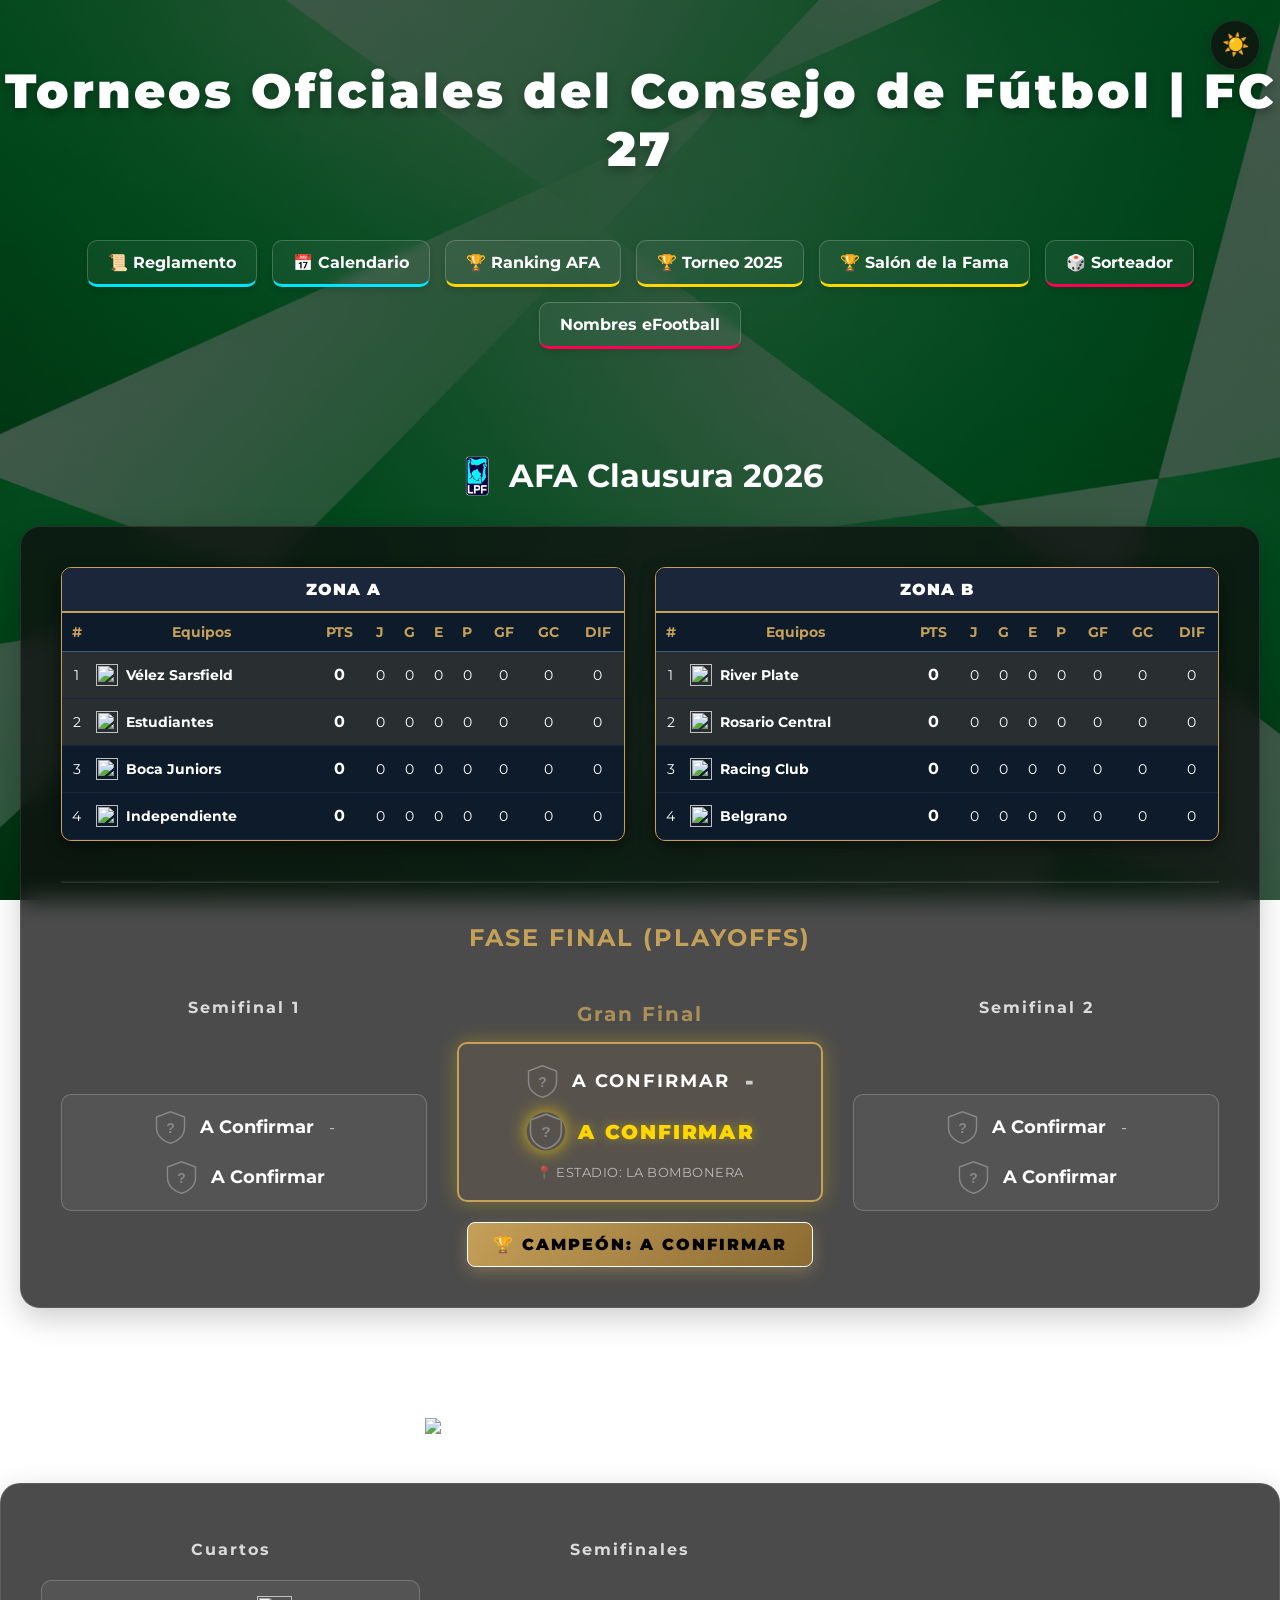
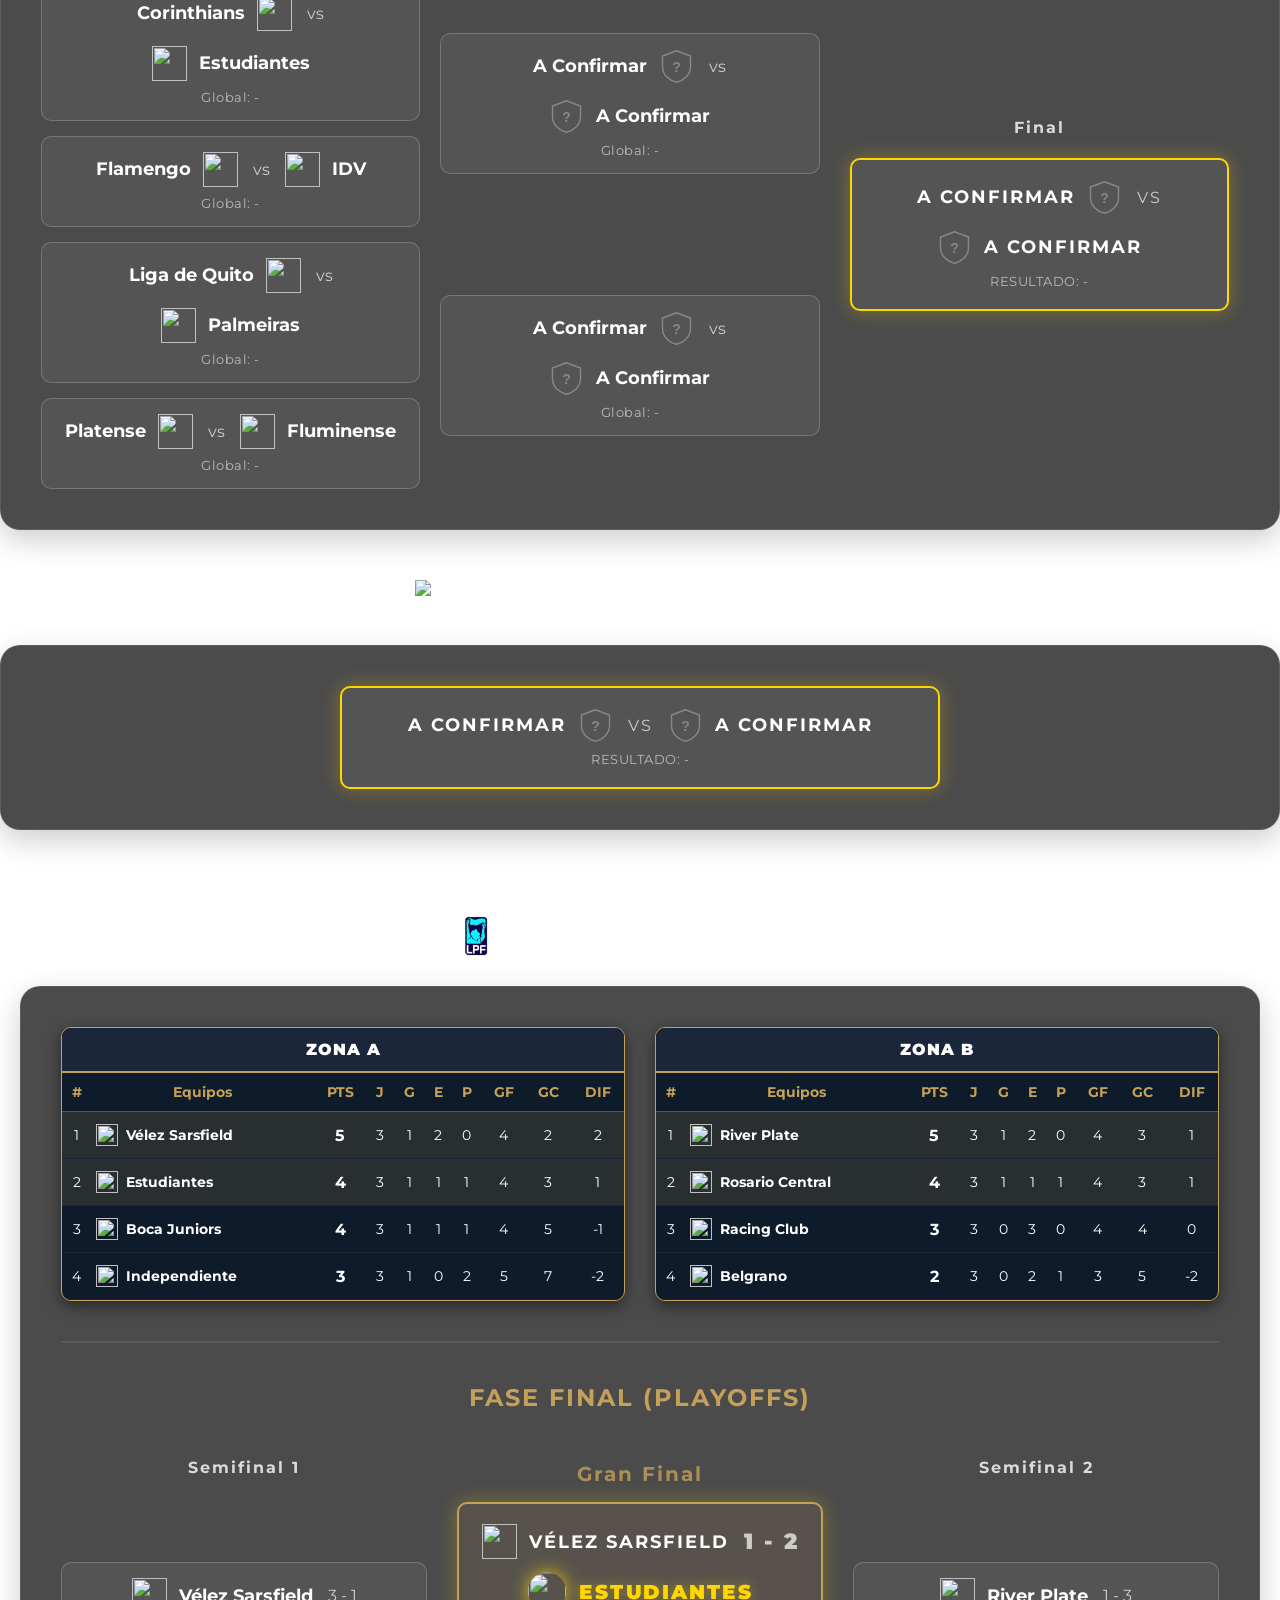
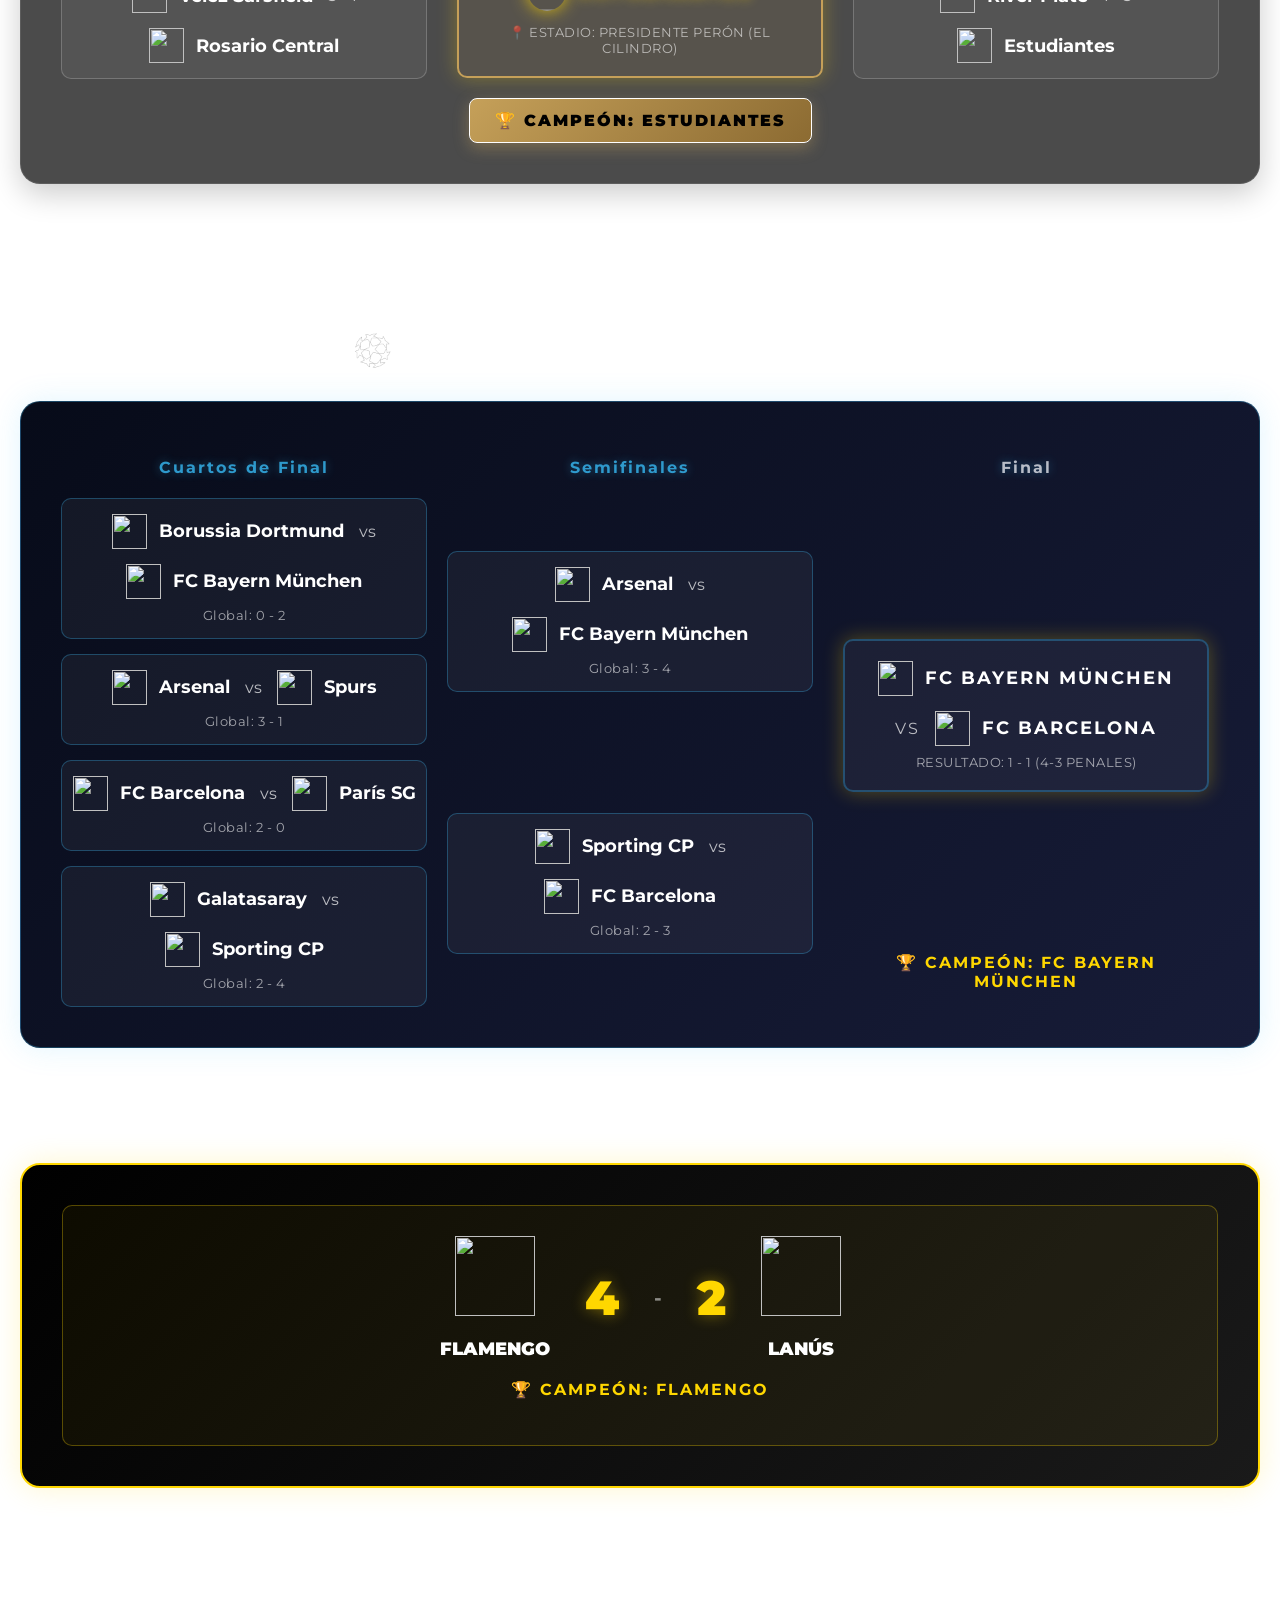
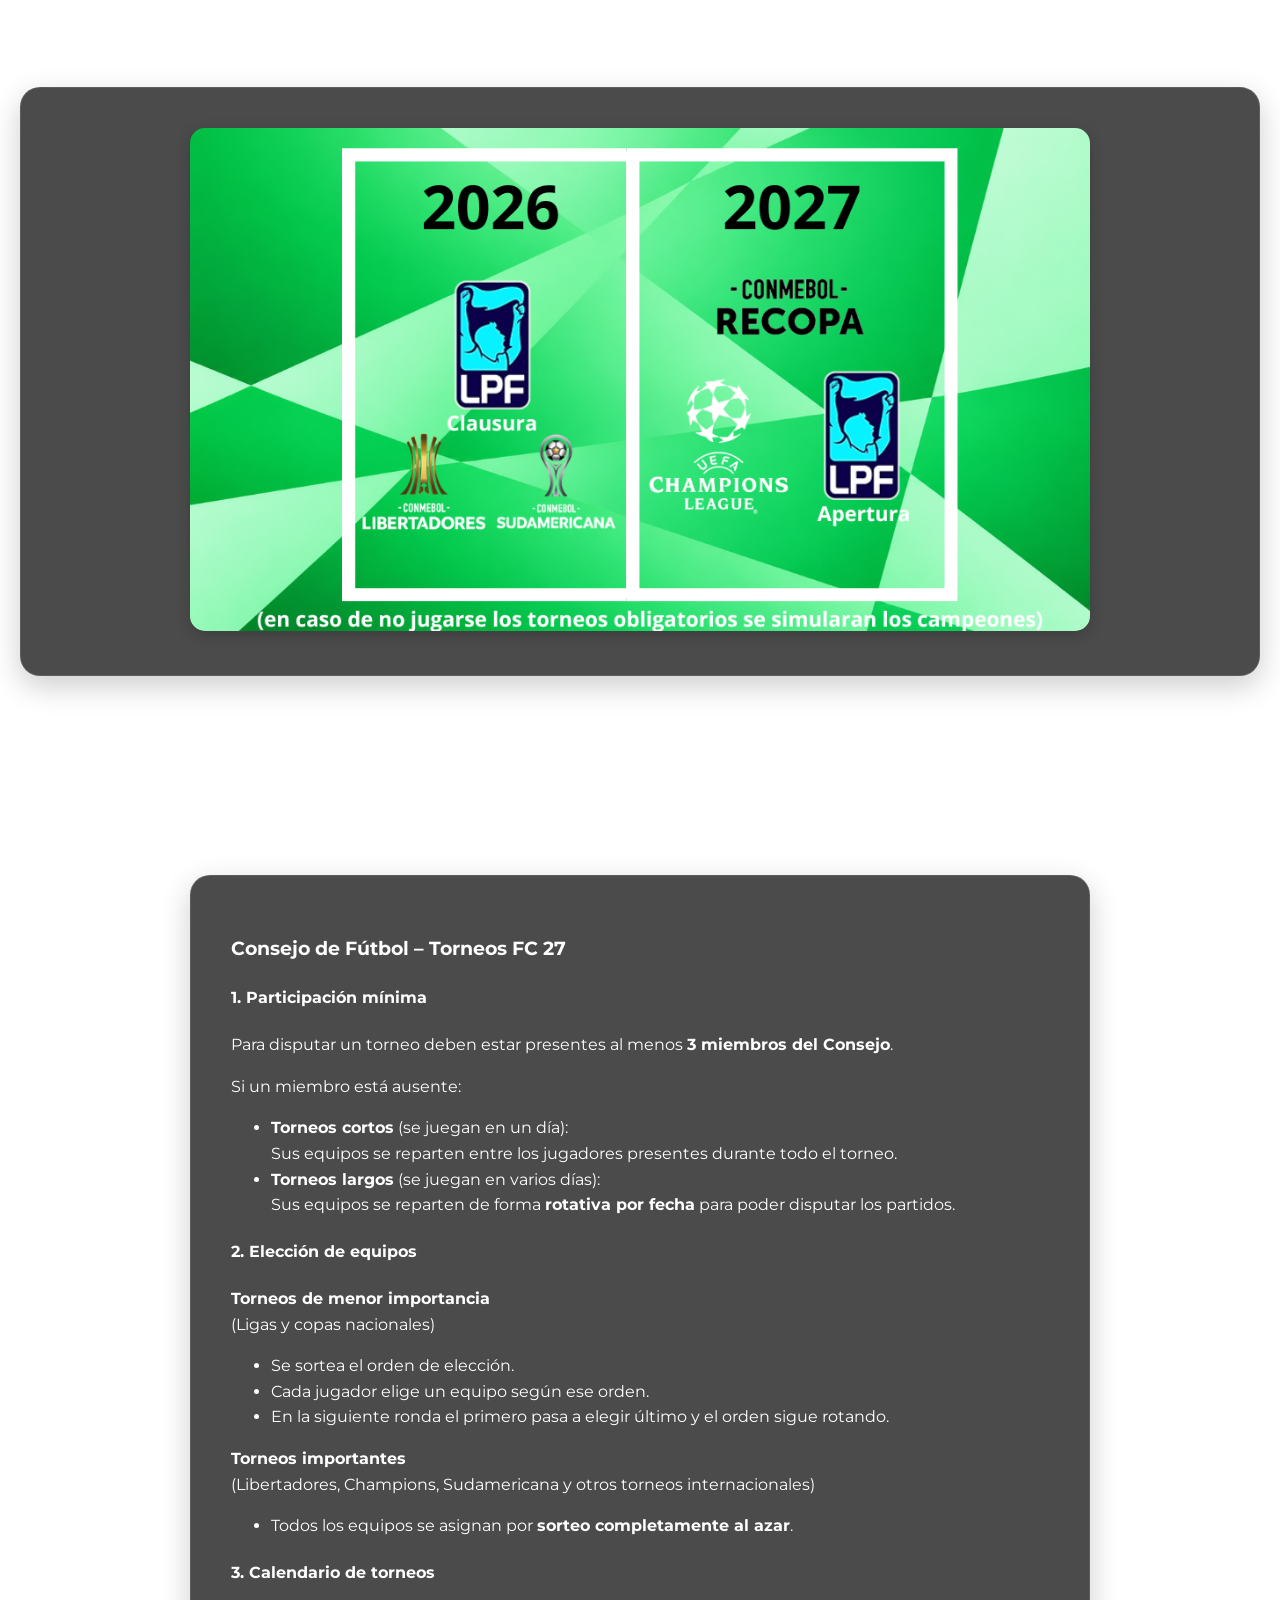
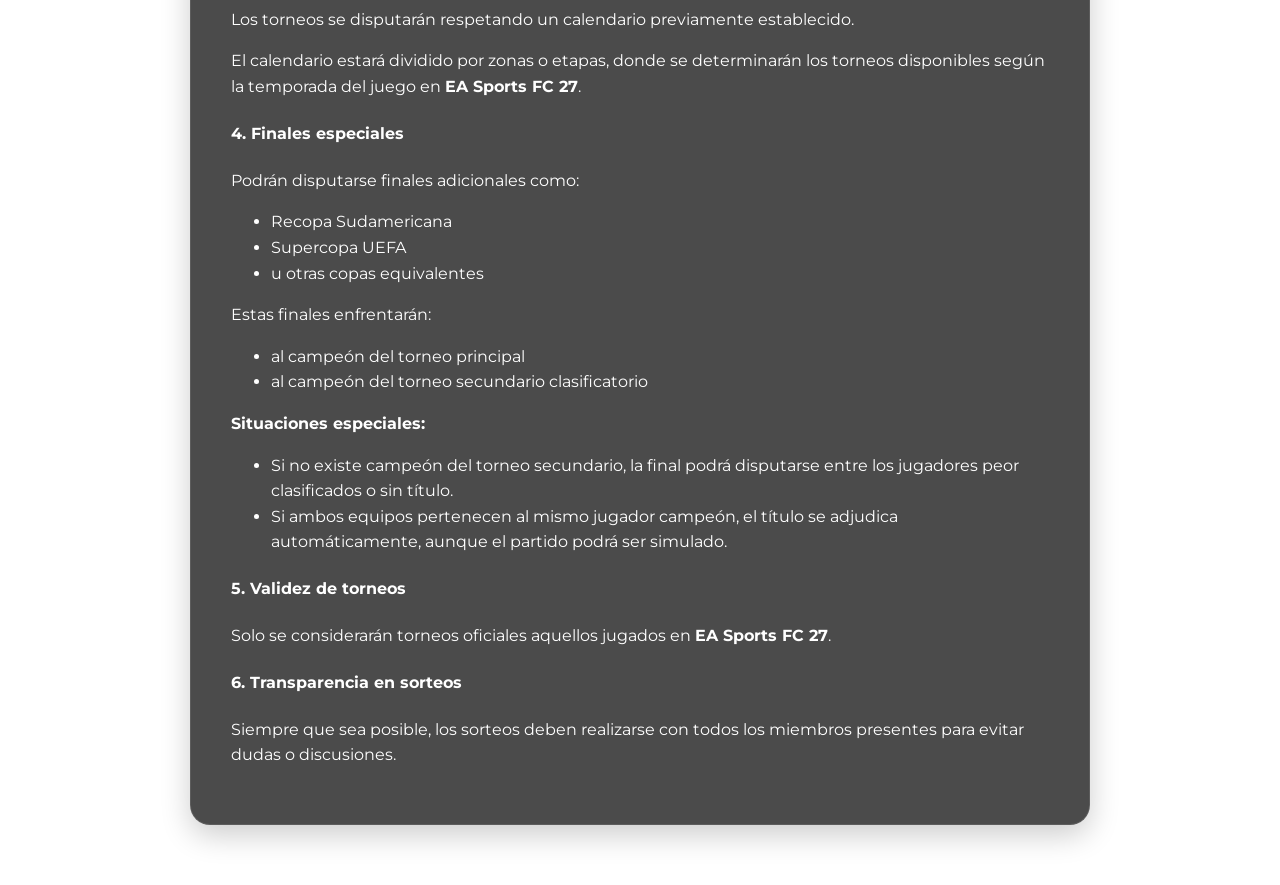
==== commit 84007d76: "Update index.html" ====
--- a/index.html
+++ b/index.html
@@ -448,7 +448,7 @@
                 <span>A Confirmar</span>
               </div>
               
-              <span class="vs" style="font-size: 22px; font-weight: 900; color: var(--text-main);">1 - 2</span>
+              <span class="vs" style="font-size: 22px; font-weight: 900; color: var(--text-main);"> - </span>
               
               <div class="equipo" style="color: #ffd700; font-weight: 900; text-shadow: 0 0 10px rgba(255, 215, 0, 0.4); transform: scale(1.1);">
                 <img src="data:image/svg+xml;charset=UTF-8,%3Csvg xmlns='http://www.w3.org/2000/svg' viewBox='0 0 100 100'%3E%3Cpath d='M50 5 L10 20 L10 50 C10 75 30 90 50 95 C70 90 90 75 90 50 L90 20 Z' fill='none' stroke='%23888' stroke-width='4'/%3E%3Ctext x='50' y='65' font-family='Arial' font-size='40' font-weight='bold' fill='%23888' text-anchor='middle'%3E?%3C/text%3E%3C/svg%3E" style="box-shadow: 0 0 15px rgba(255, 215, 0, 0.8); border-radius: 50%;">
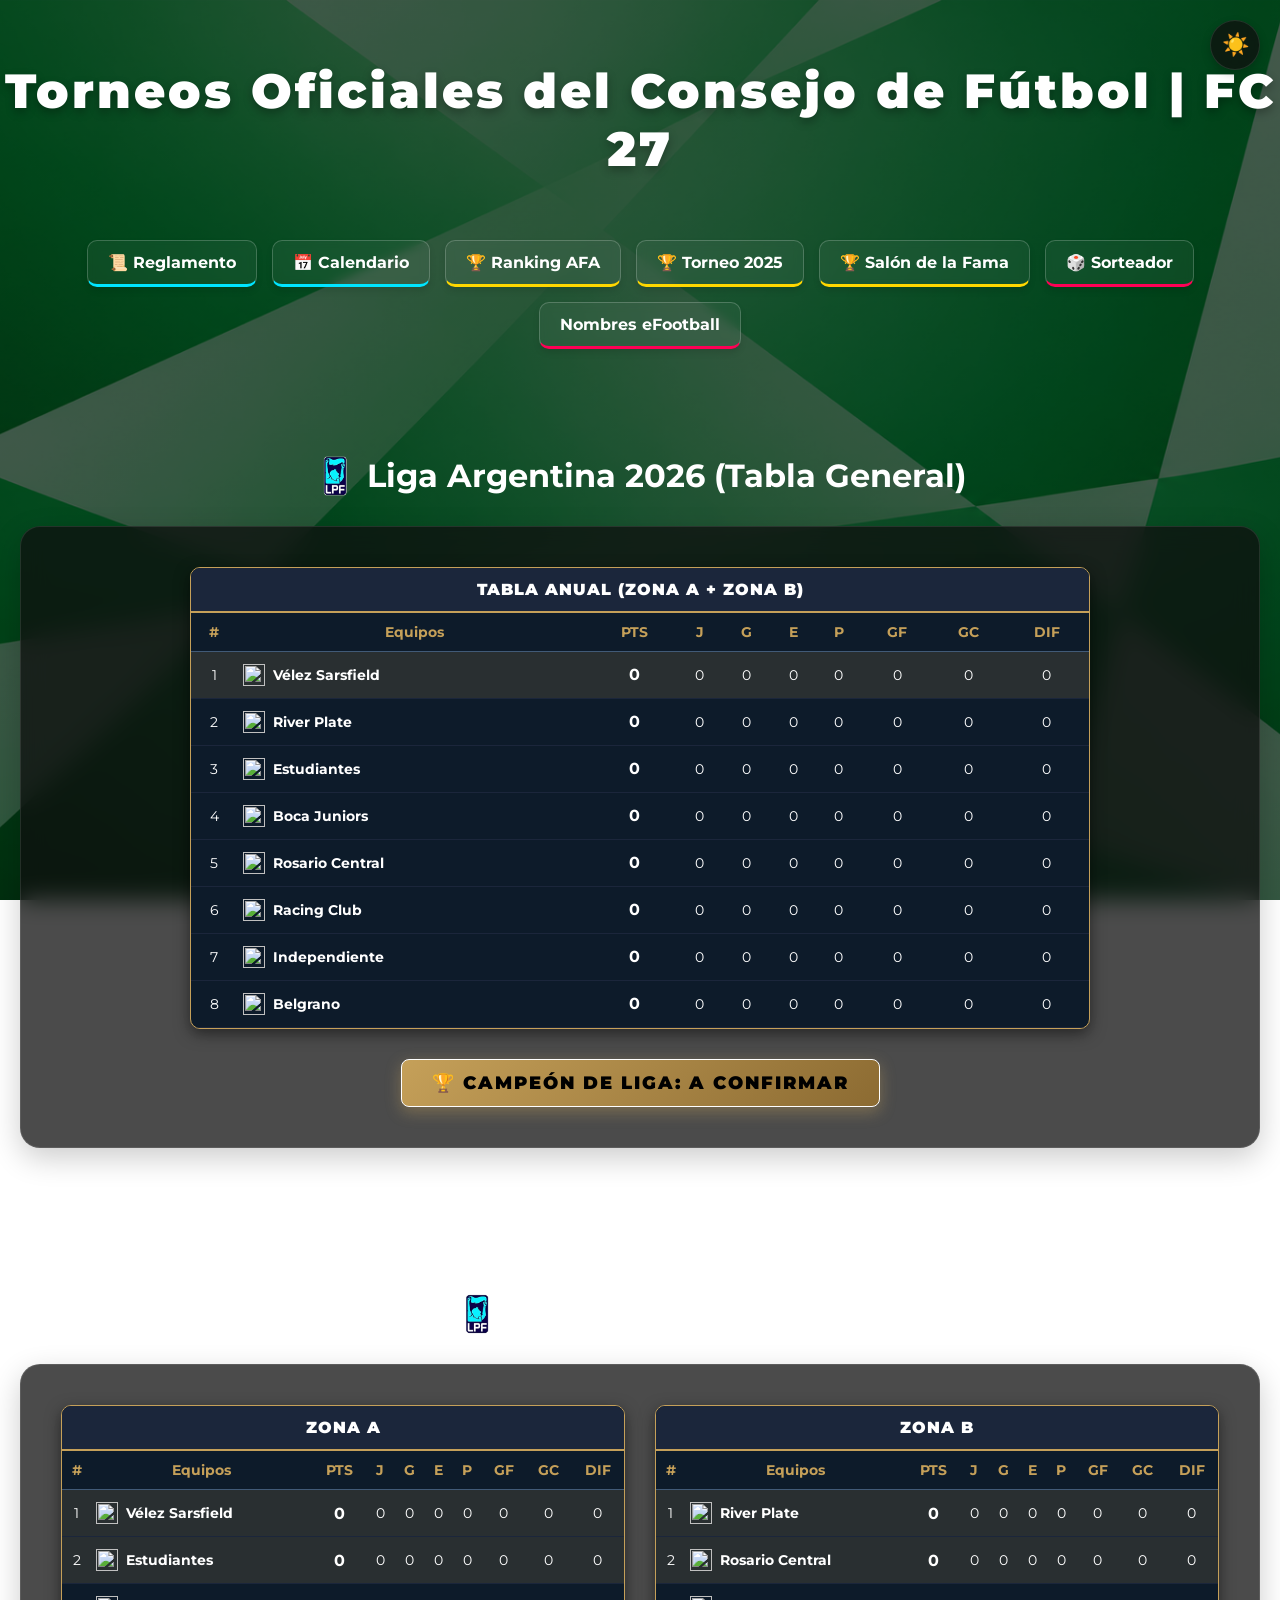
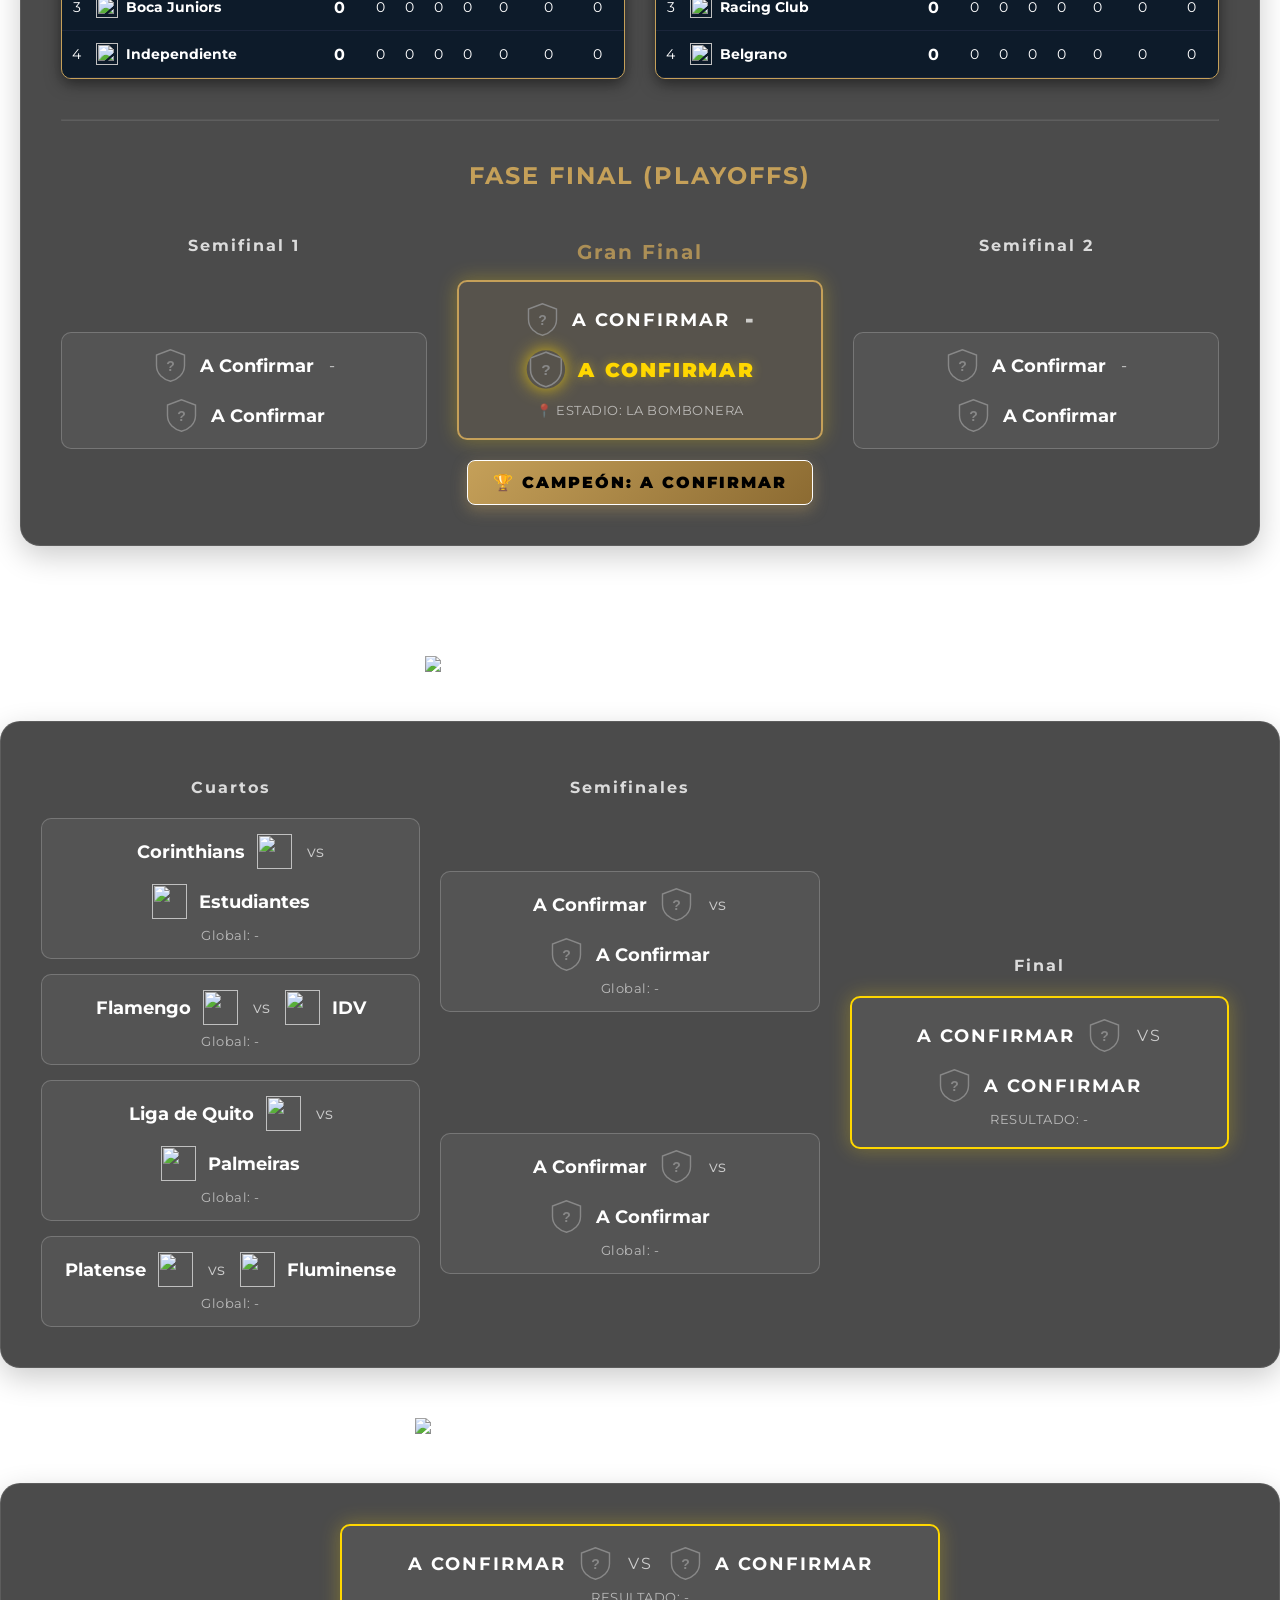
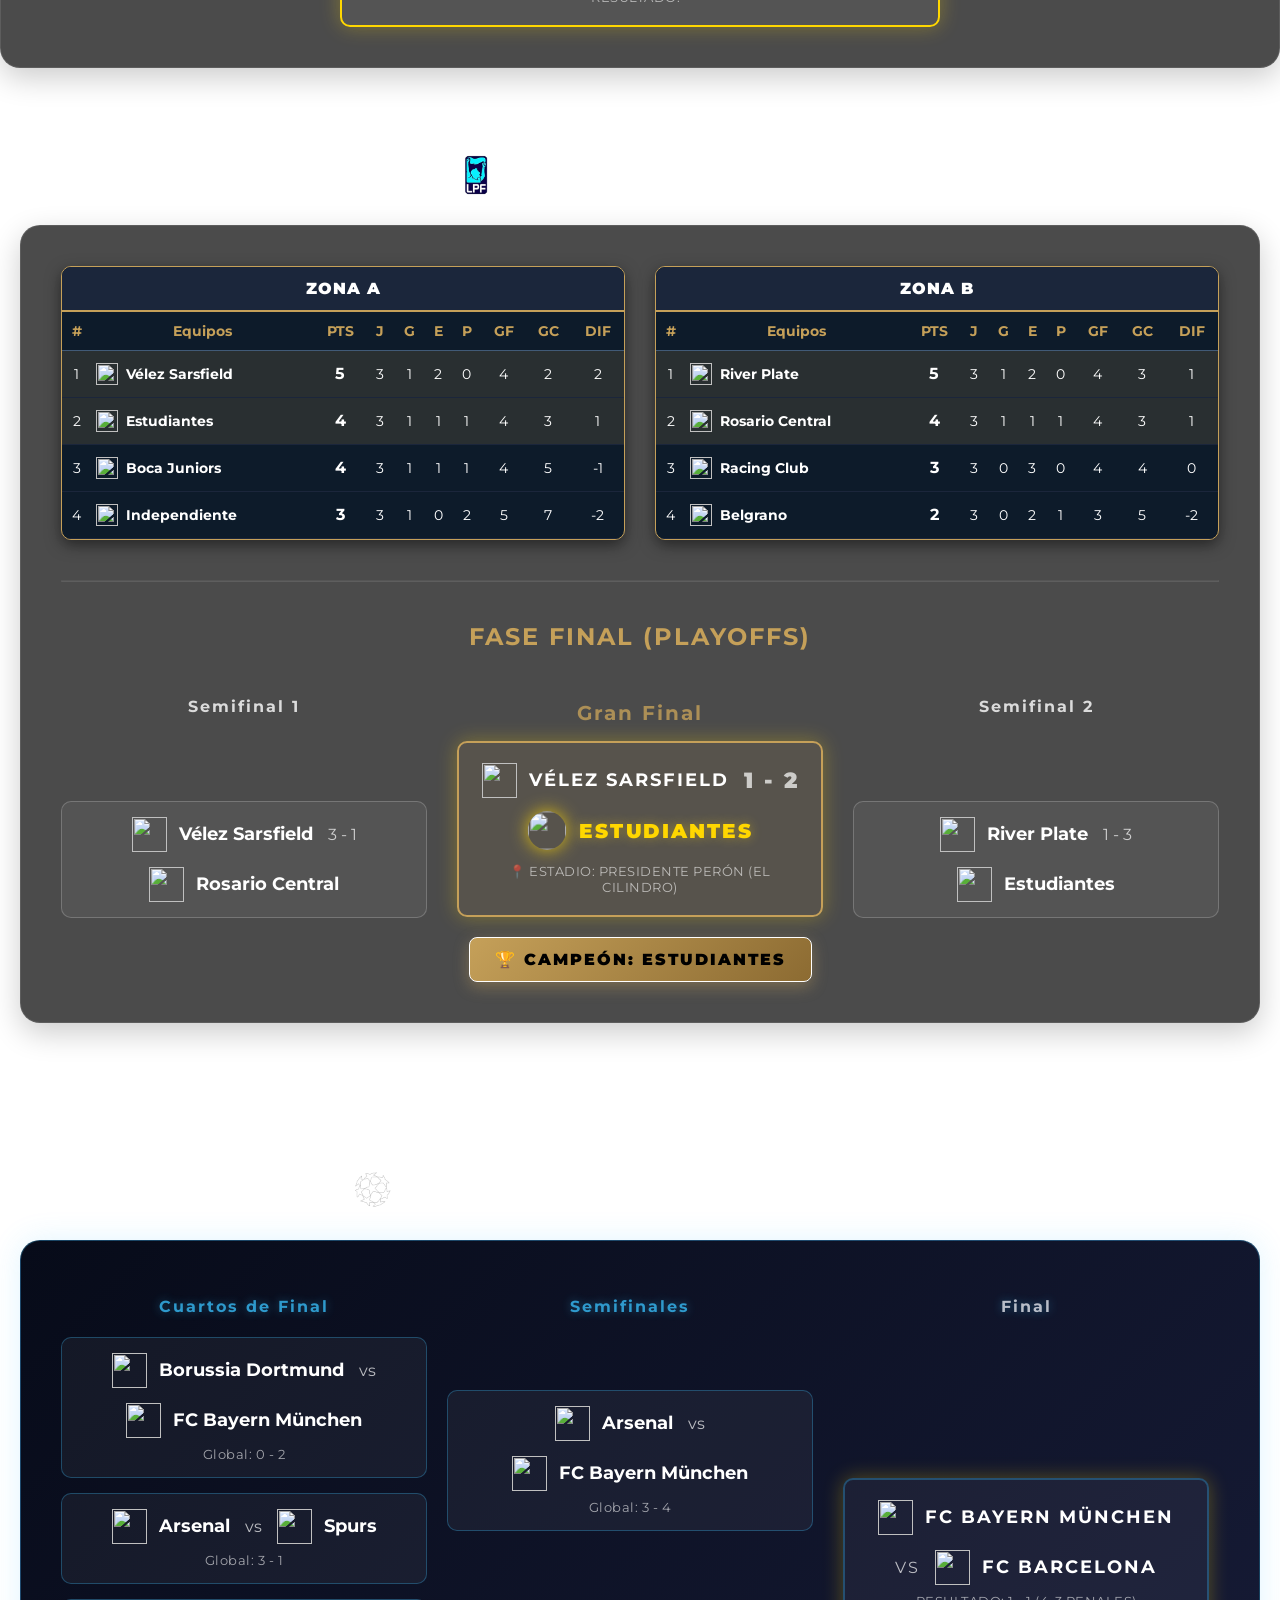
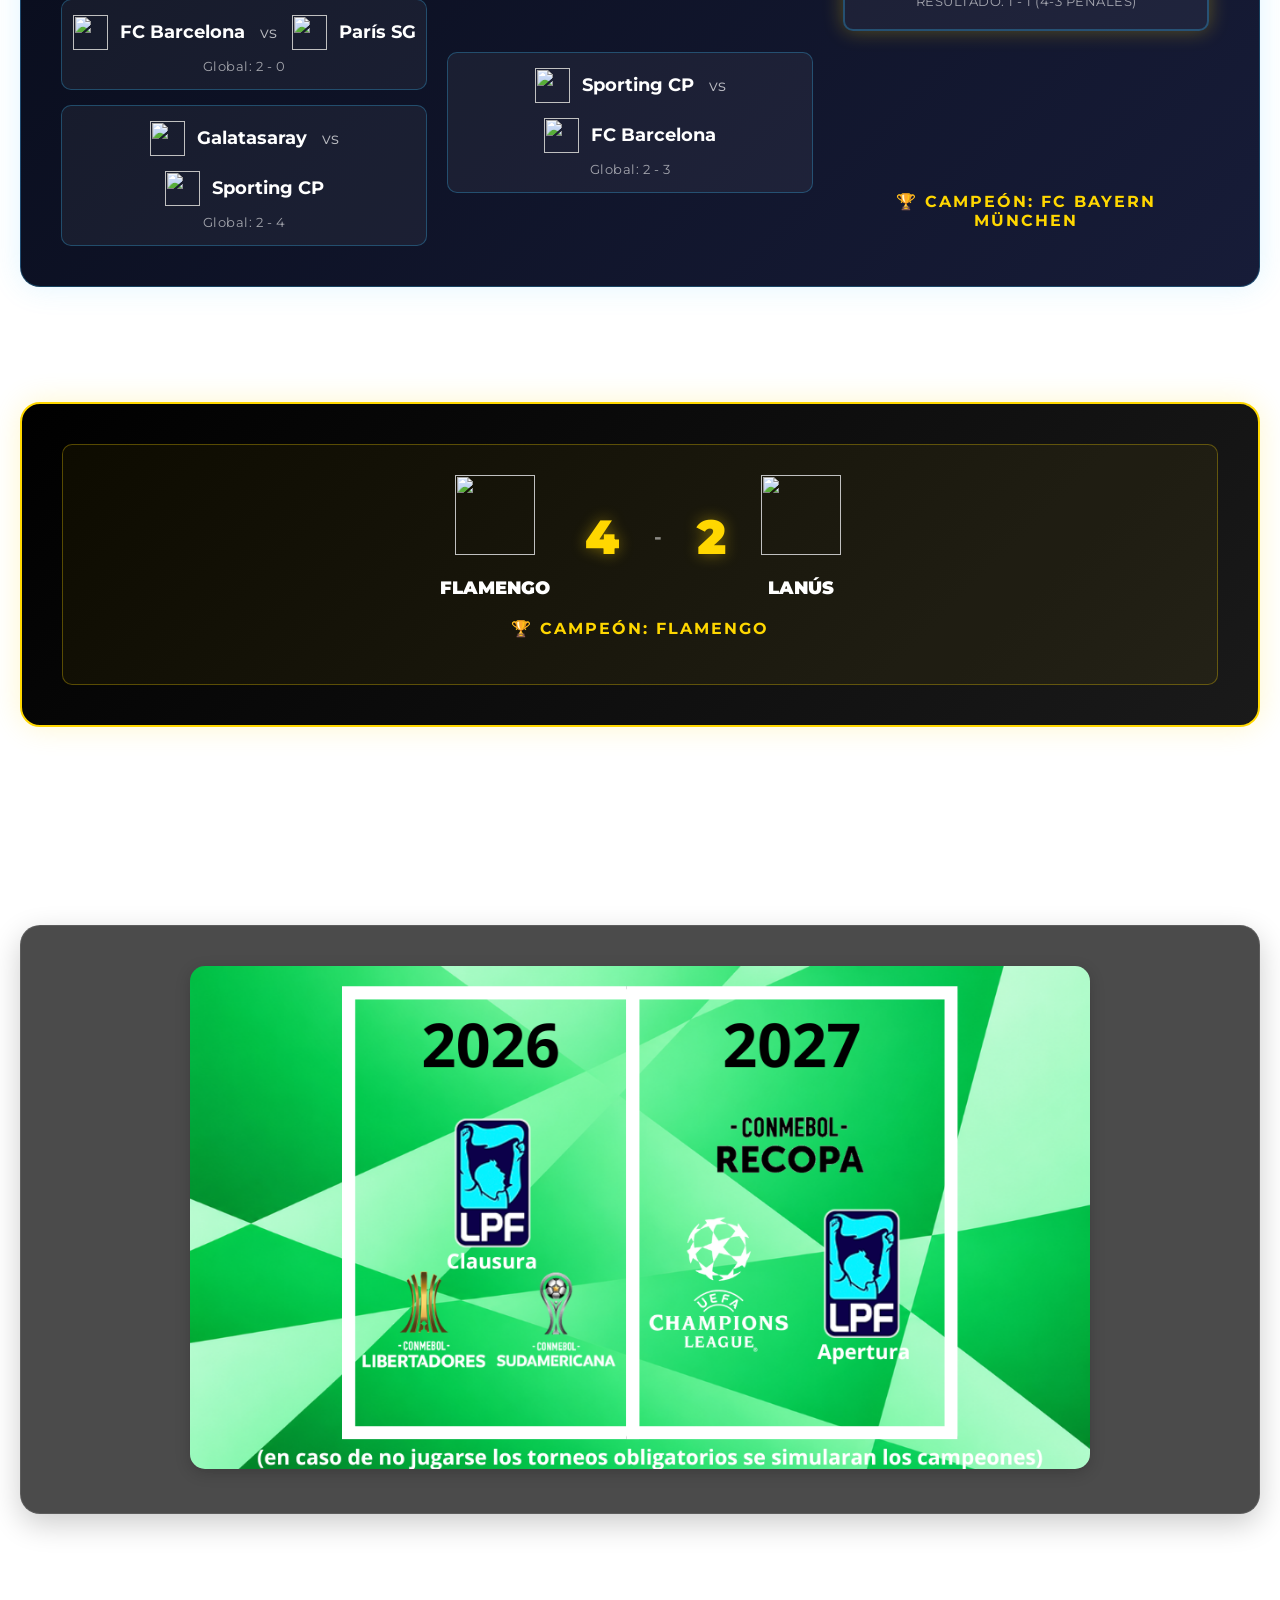
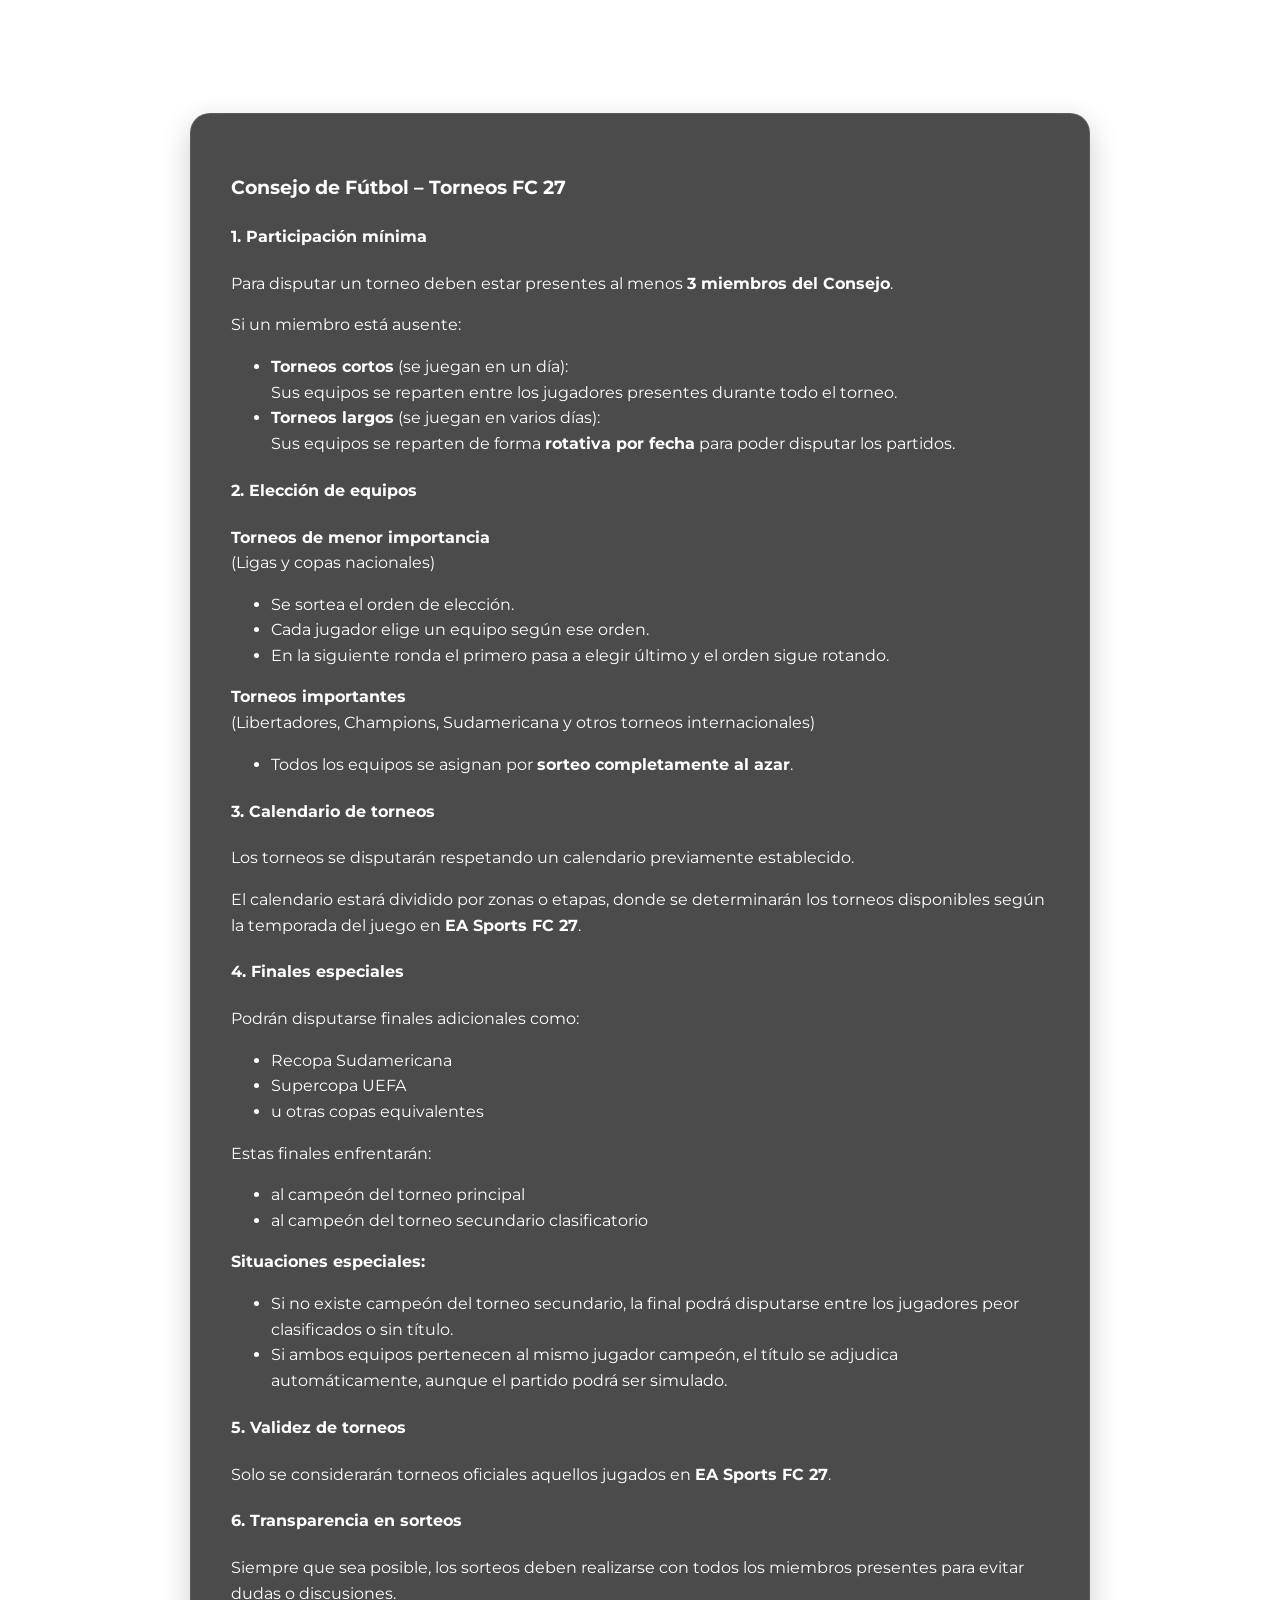
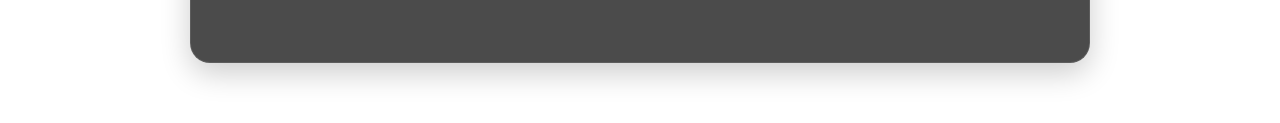
==== commit 9a183837: "Update index.html" ====
--- a/index.html
+++ b/index.html
@@ -336,6 +336,81 @@
   <a href="equipos_efootball.html" class="nav-btn btn-pink">Nombres eFootball</a>
 </div> 
 
+<section id="tabla-general" class="seccion">
+  <h2 style="display:flex; justify-content:center; align-items:center; gap:12px; font-size: 32px;">
+    <img src="lpf-icon.png" alt="LPF" style="width:40px; height:40px; object-fit:contain;">
+    Liga Argentina 2026 (Tabla General)
+  </h2>
+
+  <div class="panel">
+    <!-- Contenedor centrado para que la tabla única no quede estirada en monitores grandes -->
+    <div style="max-width: 900px; margin: 0 auto;">
+      
+      <div class="promiedos-box">
+        <div class="promiedos-header">TABLA ANUAL (ZONA A + ZONA B)</div>
+        <div style="overflow-x: auto;">
+            <table class="promiedos-table">
+            <thead>
+                <tr><th>#</th><th>Equipos</th><th>PTS</th><th>J</th><th>G</th><th>E</th><th>P</th><th>GF</th><th>GC</th><th>DIF</th></tr>
+            </thead>
+            <tbody>
+                <!-- Le dejamos la clase "zona-clasificacion" solo al primero para resaltar al campeón -->
+                <tr class="zona-clasificacion">
+                    <td>1</td>
+                    <td><div class="col-equipo"><img src="https://blogger.googleusercontent.com/img/b/R29vZ2xl/AVvXsEirp6aRrGW9ehZvYes7b_Lsz1nHmke4k3nV_Knh_zcmgVpEbFhqWiN2-tJGGOcNU00R2uudedXBlqZBIX0ldnSOw5W6JNB82FR5Kr8qEjseU6xRTPxRE5gsMRuxjLzX1eN84kwHKugkoZYqLCISFFubWIbCNtPZMIYTXdqU6RgLOh9UcQQj-MOJspTL/s128/Velez%20Sarsfield128x.png">Vélez Sarsfield</div></td>
+                    <td class="col-pts">0</td><td>0</td><td>0</td><td>0</td><td>0</td><td>0</td><td>0</td><td>0</td>
+                </tr>
+                <tr>
+                    <td>2</td>
+                    <td><div class="col-equipo"><img src="https://blogger.googleusercontent.com/img/a/AVvXsEgTBK7xhnKu2_r_QmZQ1cTNMJsILgHkg9qmEPHvBzWp1YNXQ3yacqii16J9eEz6cUWXrd74cT0d4YE6vTg4bl9rI8zpYAR0AFadmDoF97IZyeHTCSauM9cqvXIwX2zfxk24E_uso78IpGptZ83ITlmLnK9itXSmq2rwz5t_e8XrzwCU_tgCMN8R1DZQ=s128">River Plate</div></td>
+                    <td class="col-pts">0</td><td>0</td><td>0</td><td>0</td><td>0</td><td>0</td><td>0</td><td>0</td>
+                </tr>
+                <tr>
+                    <td>3</td>
+                    <td><div class="col-equipo"><img src="https://blogger.googleusercontent.com/img/b/R29vZ2xl/AVvXsEgoOjD68Co76GwEpbBxPM_QaEiagf3vJHpk5GGDbizMLmfNv1Oa-g7lPDVBP906DKPN10B8P5_K4L8LYdLbC5NqSkFPHQrCGIeypuTeltR8mqltZplU8ucGvDqOvEteSKVbdqAPb9vbTjq2eopnuN1-q4KAMXPS6l-bvv-Y0obBOg1IcKCzl5c1LBRCVpg/s128/Club%20Estudiantes%20de%20La%20Plata128x.png">Estudiantes</div></td>
+                    <td class="col-pts">0</td><td>0</td><td>0</td><td>0</td><td>0</td><td>0</td><td>0</td><td>0</td>
+                </tr>
+                <tr>
+                    <td>4</td>
+                    <td><div class="col-equipo"><img src="https://blogger.googleusercontent.com/img/b/R29vZ2xl/AVvXsEjOL0rL1mnaqAIv_9cWnQayBcfquddQxXR82Ho7GG9YdcQjYhK077s3wlCOM1Z1OExJShV-b-f3Yzuoq049fzMYoRvgwR06s99-ezsl4uki7P80_dKIxjtIO4kDkpJNbJTxG-K2jS8xkKzvkTgkVXfy2sosC1ZROpCqNkNCiGJBhKbV9_u86I0Bq4wsNgM/s128/Boca%20Juniors128x.png">Boca Juniors</div></td>
+                    <td class="col-pts">0</td><td>0</td><td>0</td><td>0</td><td>0</td><td>0</td><td>0</td><td>0</td>
+                </tr>
+                <tr>
+                    <td>5</td>
+                    <td><div class="col-equipo"><img src="https://blogger.googleusercontent.com/img/b/R29vZ2xl/AVvXsEgCm7IJilwhaIvOVMhJmrp42mFKUkPTiqQEBDNAx8IS9xUSvkdjB1YiWUpl_bGptgX6EXHbCS1Pf3Jbwu-f26fGtOldGlJAc-i-QxwIP6NlfPm5mBXJE1YzpGYKR7aTZJ5wJBSIAlrD0y5FCe4D4fuyGkx-7hCRs6-x-cnBbNmiW9jmyB6ZVllbGuDynu0/s128/CA%20Rosario%20Central128x.png">Rosario Central</div></td>
+                    <td class="col-pts">0</td><td>0</td><td>0</td><td>0</td><td>0</td><td>0</td><td>0</td><td>0</td>
+                </tr>
+                <tr>
+                    <td>6</td>
+                    <td><div class="col-equipo"><img src="https://blogger.googleusercontent.com/img/b/R29vZ2xl/AVvXsEhRRXd7qhjRCrYQcNwKeGcwBd8JTlT5ItZZdA41-KuUWVUD1ILZILsF4H3u2IRNXoDh81vL7_dDIlWvcyWnH3cWmTrb8CEwciWHBGa6e74-71jqcS_Sl4dWXRhsvYRpaUOyiGDYOwl4nzbWBpaf_2KJZriKw9Uf7WUUO9IxEp0_sndSpPSnpb7g9aQyE7k/s128/Racing%20Club.png128x.png">Racing Club</div></td>
+                    <td class="col-pts">0</td><td>0</td><td>0</td><td>0</td><td>0</td><td>0</td><td>0</td><td>0</td>
+                </tr>
+                <tr>
+                    <td>7</td>
+                    <td><div class="col-equipo"><img src="https://blogger.googleusercontent.com/img/b/R29vZ2xl/AVvXsEimsJgFxyJXwpXGV_uPf9mBgwnx_Yp8UDgyOxZGLgUK0HoisEqPNa6rZfFHKEnLKlxII9hFeSRsnQ077Iz9nWR3LMZEvQbEWDl3L_LlpkIpN_X4_GW3vHFtxYNYz0jUmafXGyg1tbvN_0Iokh9SydpqgD72ByRPRCHz01ZgON769GQG6npXUmgIB-heLBw/s128/Club%20Atletico%20Independiente128x.png">Independiente</div></td>
+                    <td class="col-pts">0</td><td>0</td><td>0</td><td>0</td><td>0</td><td>0</td><td>0</td><td>0</td>
+                </tr>
+                <tr>
+                    <td>8</td>
+                    <td><div class="col-equipo"><img src="https://blogger.googleusercontent.com/img/b/R29vZ2xl/AVvXsEhkk2WH1z7RF1RE00XXNyolmZZnlf05aYqnCtJBBO19yWDAD-7ATTD5mCVpOSlIzKgUg0lDJWiTOS6txwLrd8N4hlyiZIbajuyTds9yzbuBorkt1ccwr0AwUDSaKsB6xB4v5nHSn19bkihi4uEKO83UFiBr5xbNao89-Xh4T2T1PN3MILM7HUluYgUcnZk/s128/Club%20Atletico%20Belgrano128x.png">Belgrano</div></td>
+                    <td class="col-pts">0</td><td>0</td><td>0</td><td>0</td><td>0</td><td>0</td><td>0</td><td>0</td>
+                </tr>
+            </tbody>
+            </table>
+        </div>
+      </div>
+
+      <!-- Cuadro de Campeón a Confirmar -->
+      <div style="display: flex; justify-content: center; margin-top: 30px;">
+        <div style="padding: 12px 30px; background: linear-gradient(135deg, #c5a059 0%, #8c6b32 100%); border-radius: 8px; color: #000; font-weight: 900; letter-spacing: 2px; box-shadow: 0 5px 15px rgba(197, 160, 89, 0.4); text-transform: uppercase; font-size: 18px; border: 1px solid #fff;">
+          🏆 CAMPEÓN DE LIGA: A CONFIRMAR
+        </div>
+      </div>
+
+    </div>
+  </div>
+</section>
+    
 <section id="liga" class="seccion">
   <h2 style="display:flex; justify-content:center; align-items:center; gap:12px; font-size: 32px;">
     <img src="lpf-icon.png" alt="LPF" style="width:40px; height:40px; object-fit:contain;">
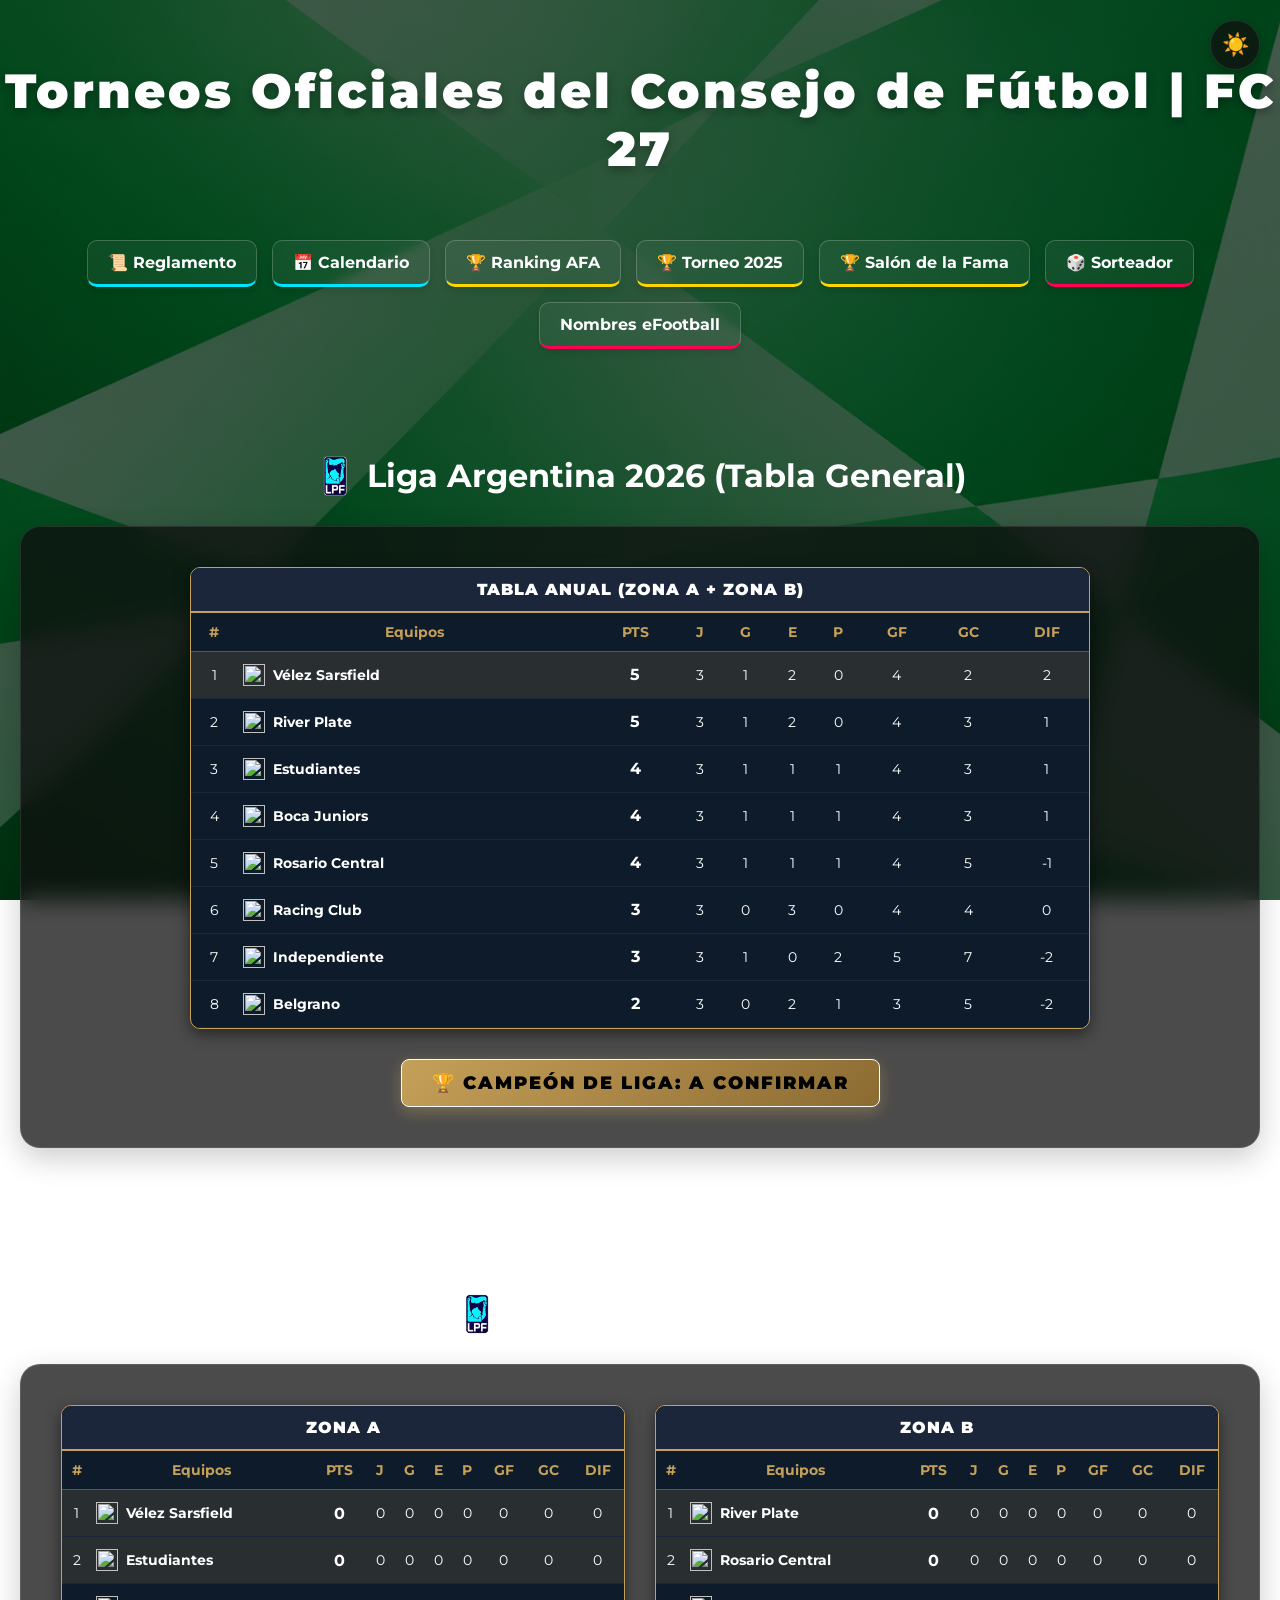
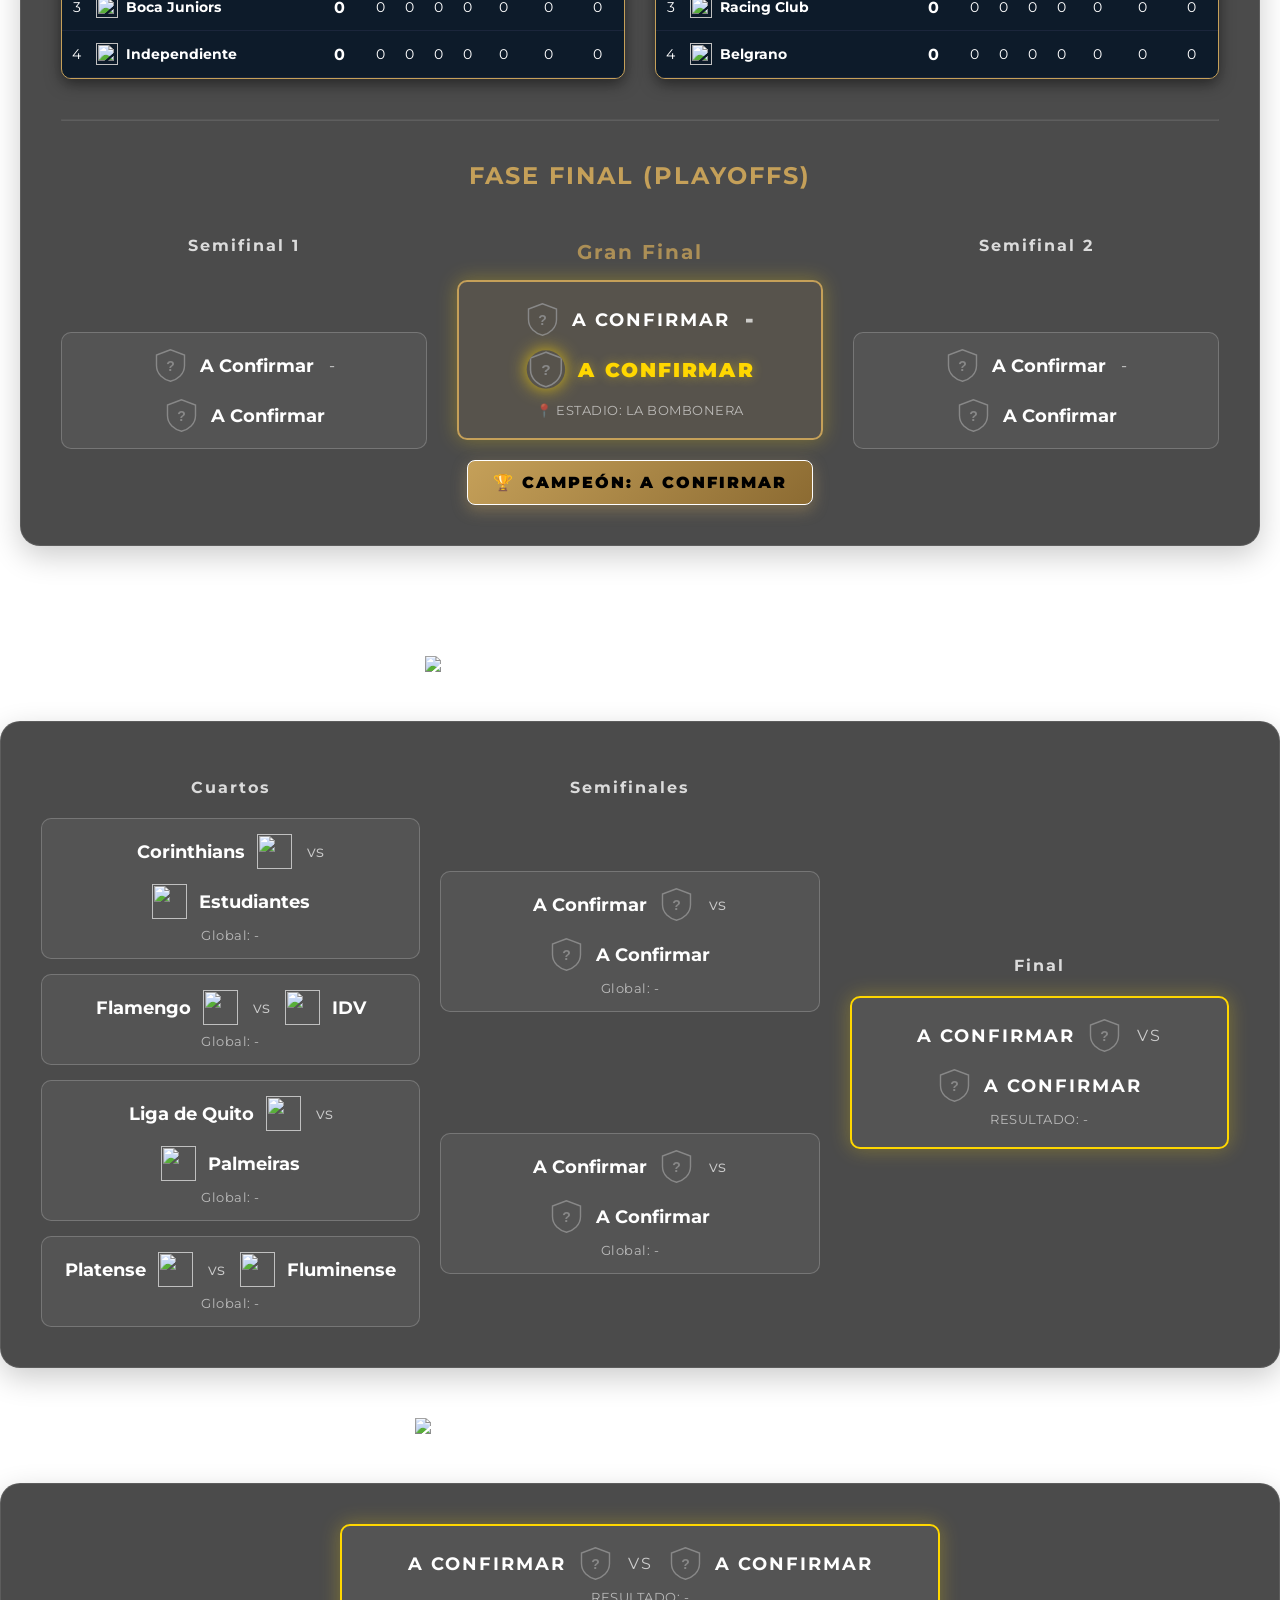
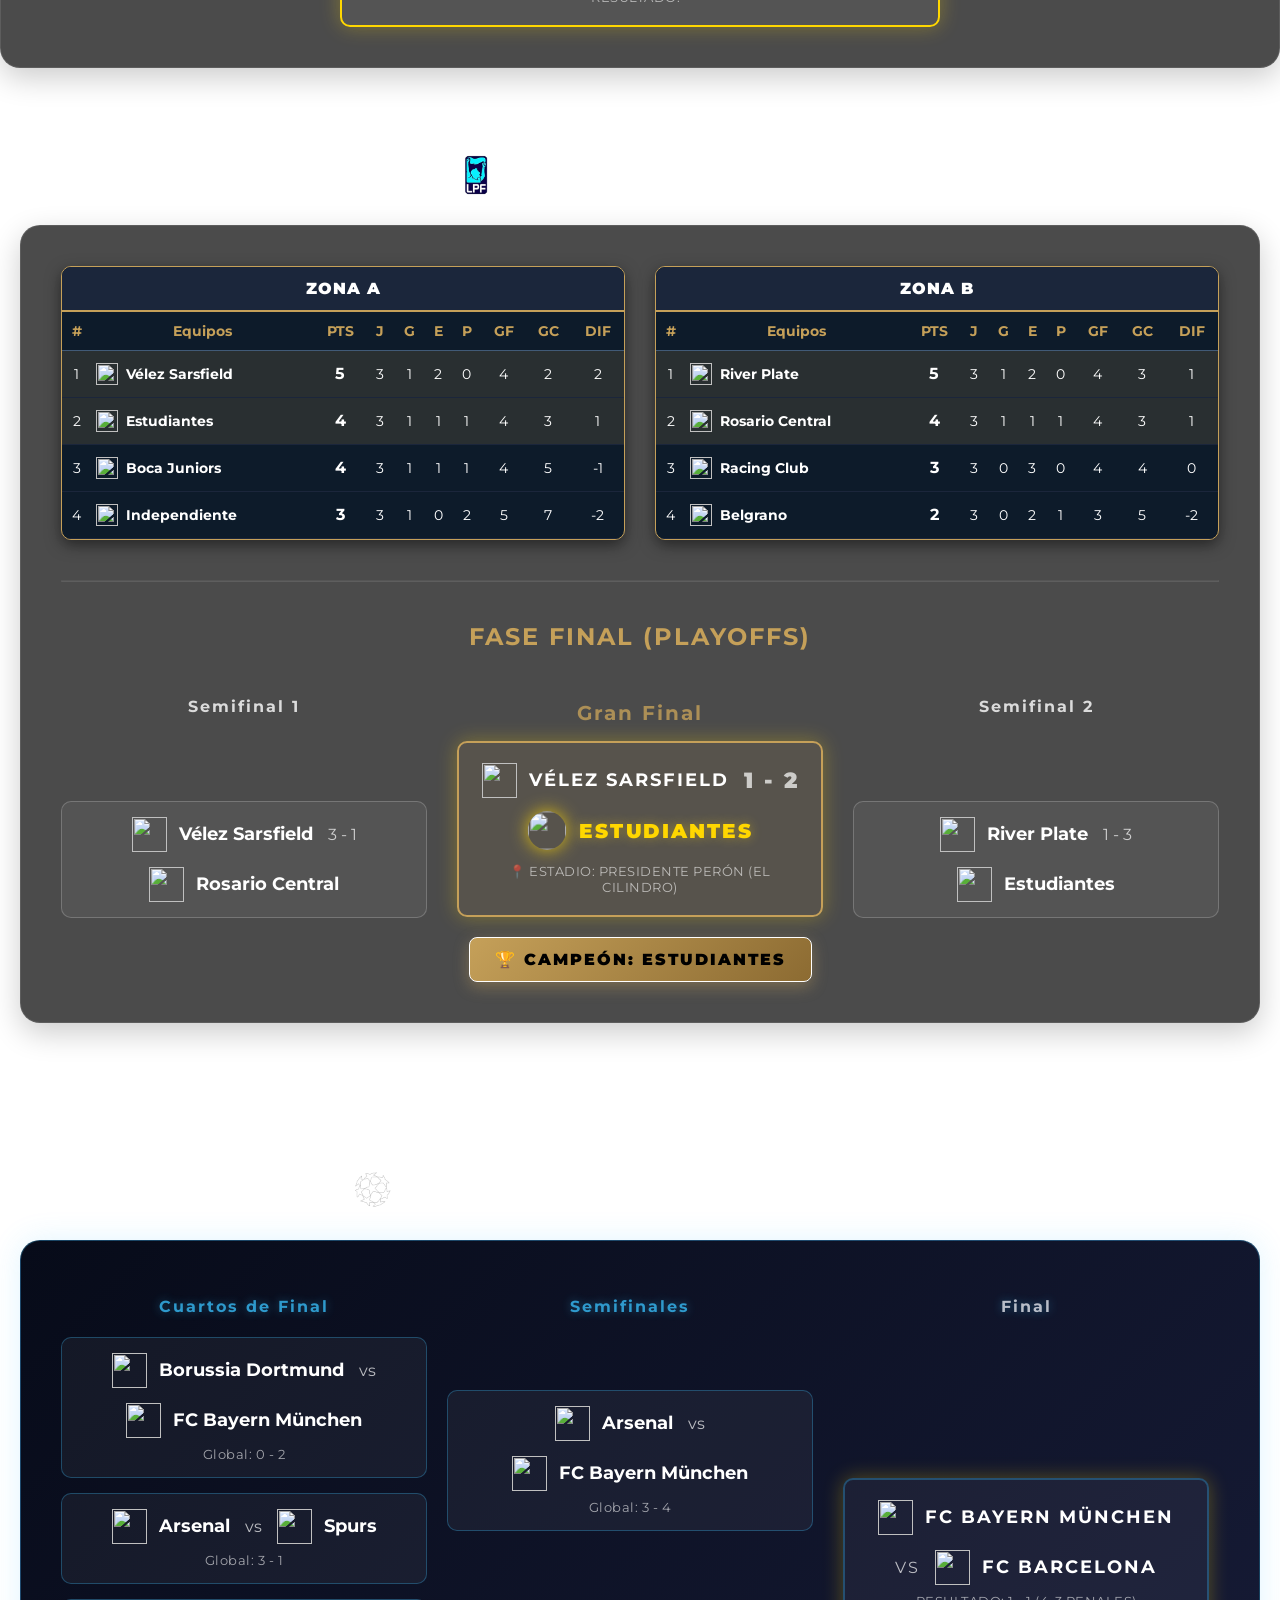
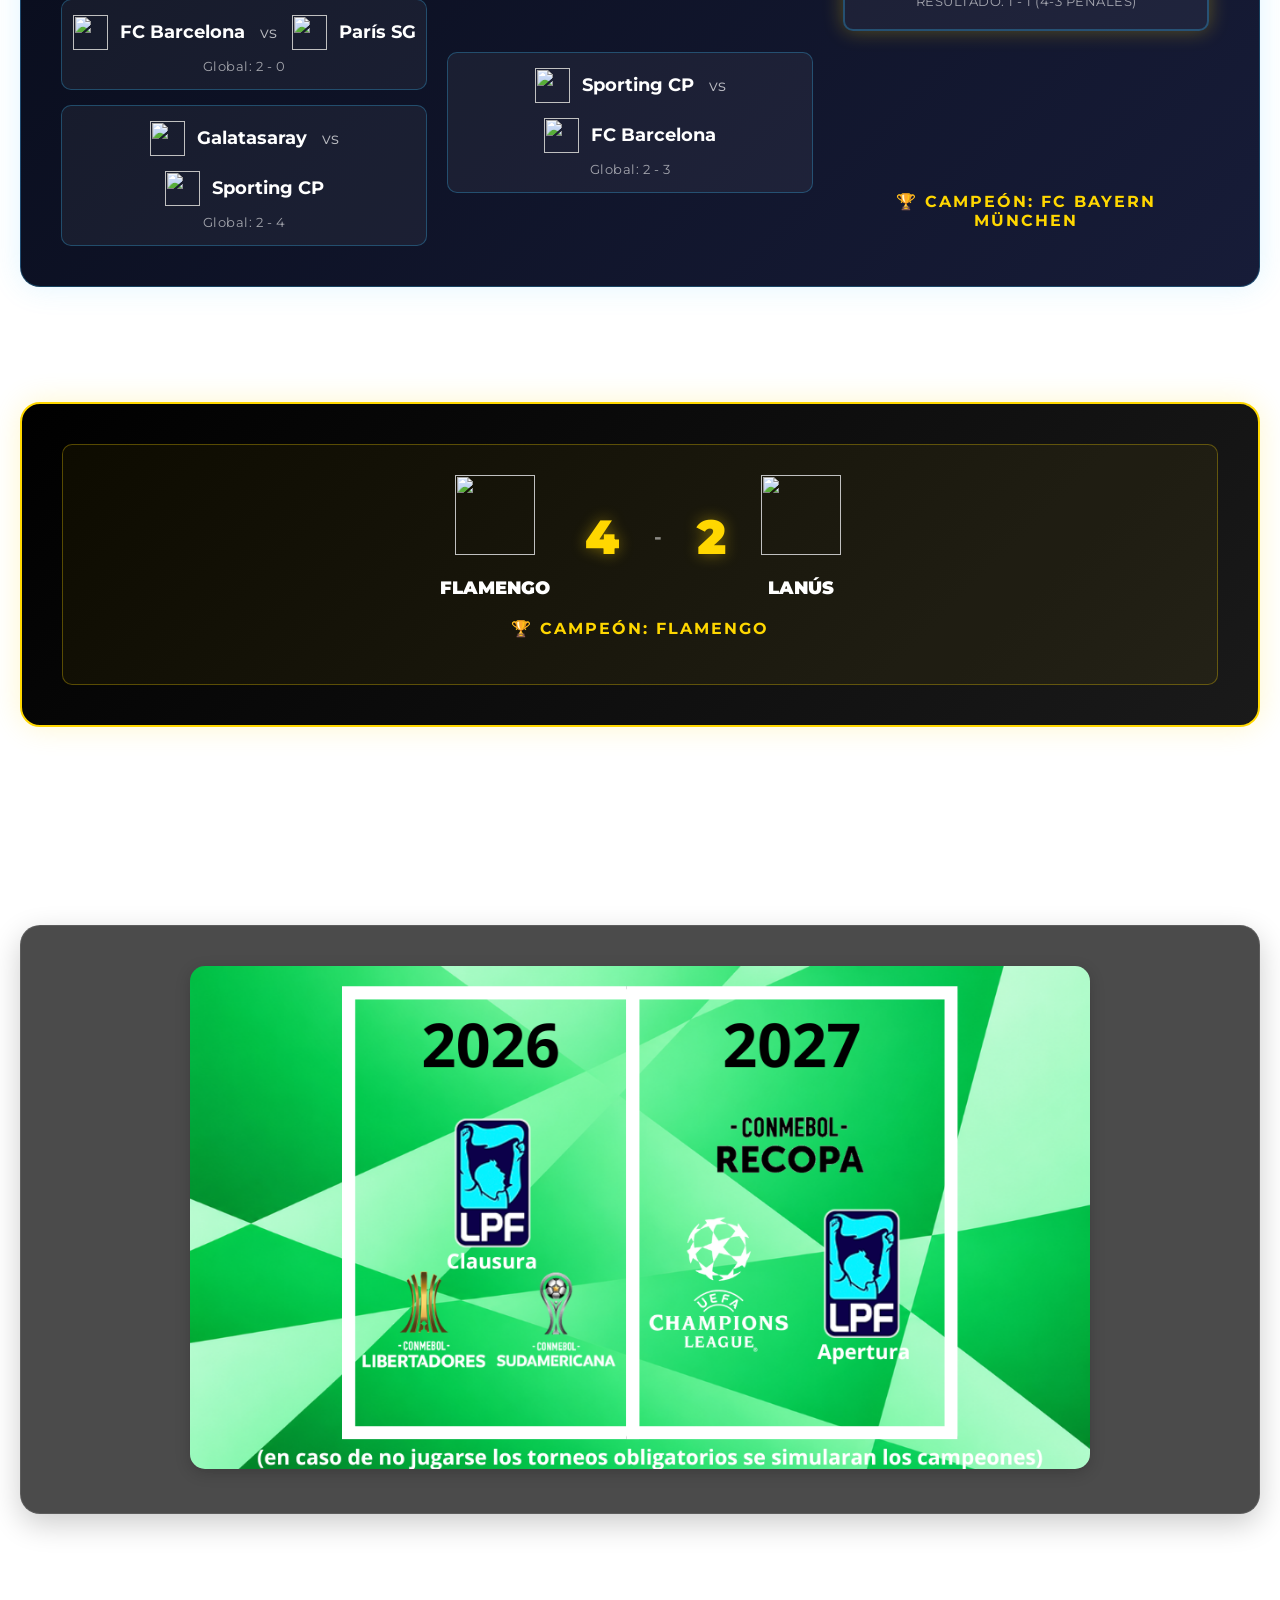
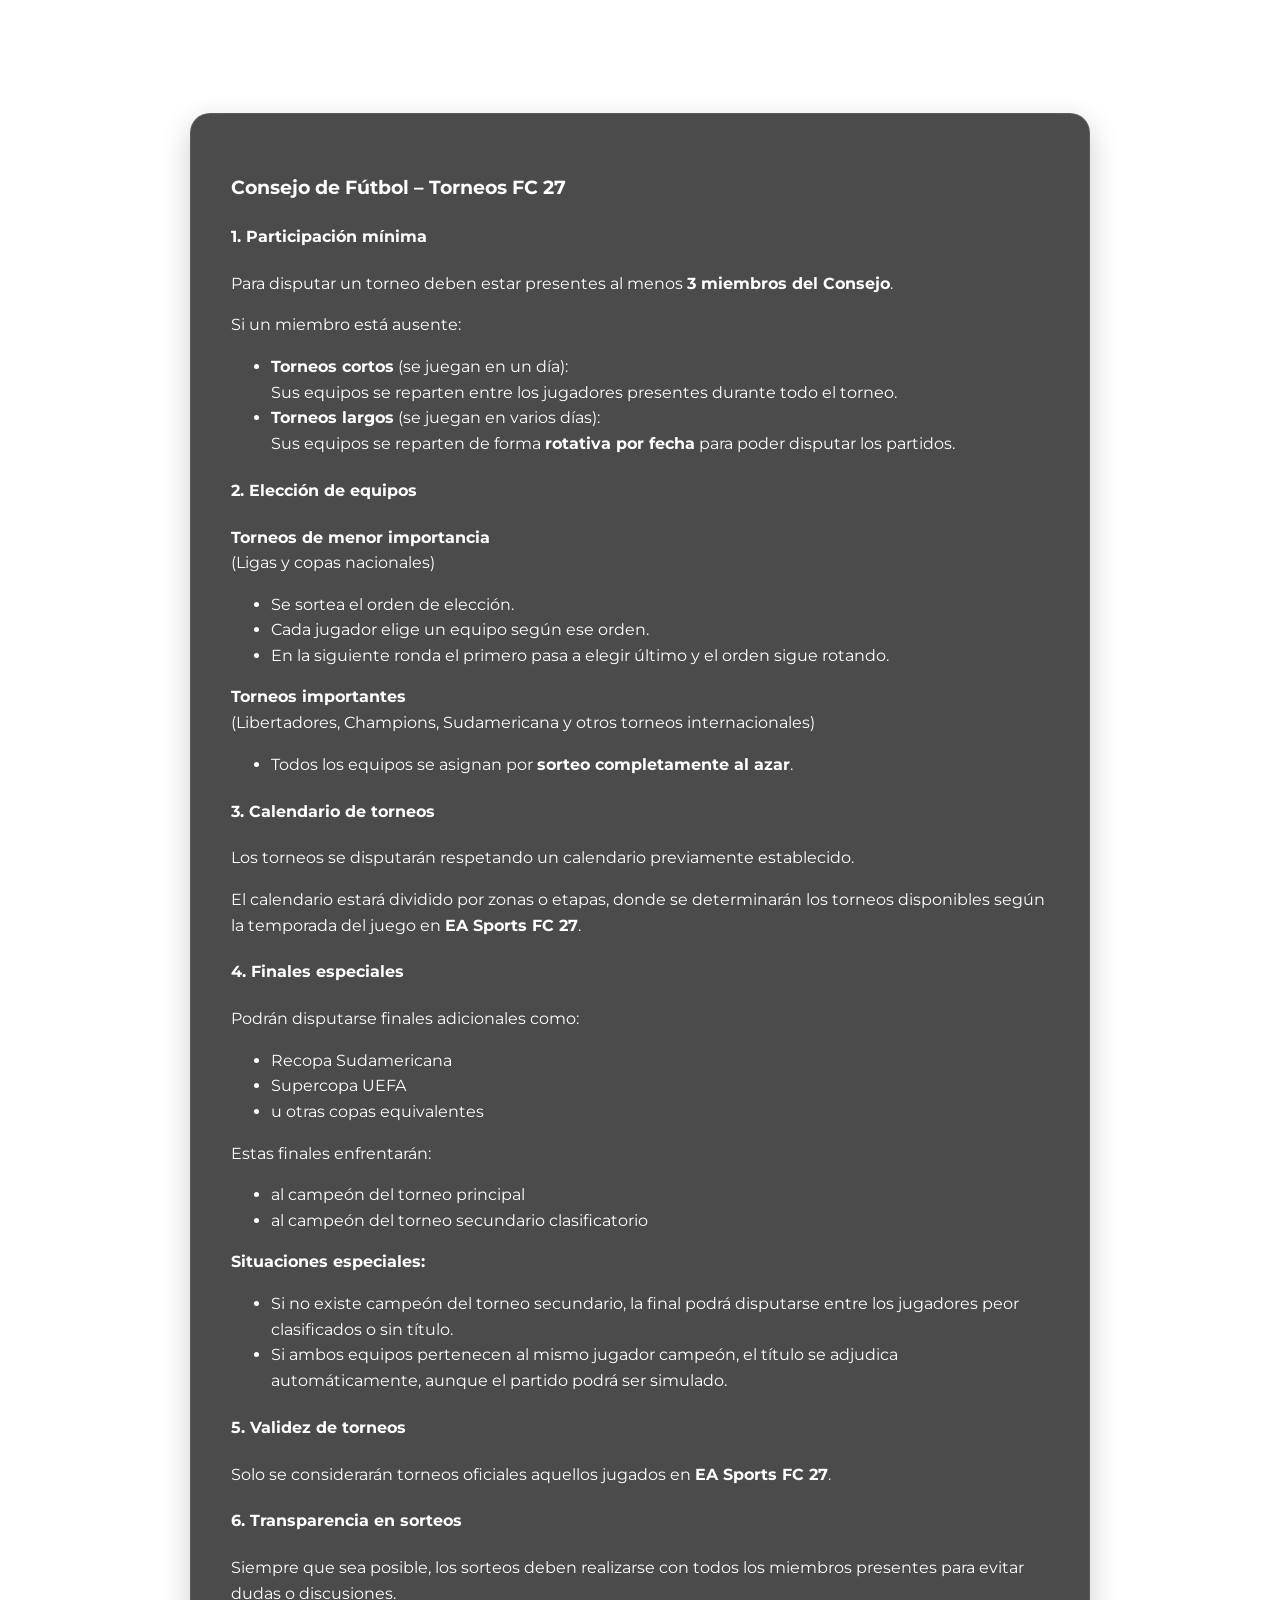
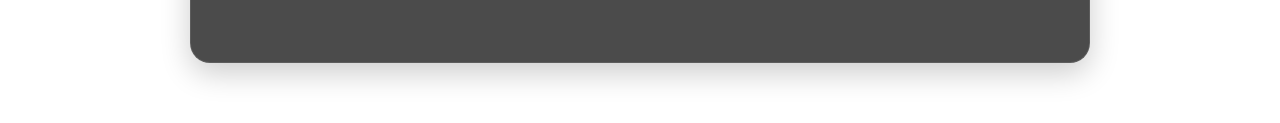
==== commit 95d9782f: "Update index.html" ====
--- a/index.html
+++ b/index.html
@@ -358,42 +358,42 @@
                 <tr class="zona-clasificacion">
                     <td>1</td>
                     <td><div class="col-equipo"><img src="https://blogger.googleusercontent.com/img/b/R29vZ2xl/AVvXsEirp6aRrGW9ehZvYes7b_Lsz1nHmke4k3nV_Knh_zcmgVpEbFhqWiN2-tJGGOcNU00R2uudedXBlqZBIX0ldnSOw5W6JNB82FR5Kr8qEjseU6xRTPxRE5gsMRuxjLzX1eN84kwHKugkoZYqLCISFFubWIbCNtPZMIYTXdqU6RgLOh9UcQQj-MOJspTL/s128/Velez%20Sarsfield128x.png">Vélez Sarsfield</div></td>
-                    <td class="col-pts">0</td><td>0</td><td>0</td><td>0</td><td>0</td><td>0</td><td>0</td><td>0</td>
+                    <td class="col-pts">5</td><td>3</td><td>1</td><td>2</td><td>0</td><td>4</td><td>2</td><td>2</td>
                 </tr>
                 <tr>
                     <td>2</td>
                     <td><div class="col-equipo"><img src="https://blogger.googleusercontent.com/img/a/AVvXsEgTBK7xhnKu2_r_QmZQ1cTNMJsILgHkg9qmEPHvBzWp1YNXQ3yacqii16J9eEz6cUWXrd74cT0d4YE6vTg4bl9rI8zpYAR0AFadmDoF97IZyeHTCSauM9cqvXIwX2zfxk24E_uso78IpGptZ83ITlmLnK9itXSmq2rwz5t_e8XrzwCU_tgCMN8R1DZQ=s128">River Plate</div></td>
-                    <td class="col-pts">0</td><td>0</td><td>0</td><td>0</td><td>0</td><td>0</td><td>0</td><td>0</td>
+                    <td class="col-pts">5</td><td>3</td><td>1</td><td>2</td><td>0</td><td>4</td><td>3</td><td>1</td>
                 </tr>
                 <tr>
                     <td>3</td>
                     <td><div class="col-equipo"><img src="https://blogger.googleusercontent.com/img/b/R29vZ2xl/AVvXsEgoOjD68Co76GwEpbBxPM_QaEiagf3vJHpk5GGDbizMLmfNv1Oa-g7lPDVBP906DKPN10B8P5_K4L8LYdLbC5NqSkFPHQrCGIeypuTeltR8mqltZplU8ucGvDqOvEteSKVbdqAPb9vbTjq2eopnuN1-q4KAMXPS6l-bvv-Y0obBOg1IcKCzl5c1LBRCVpg/s128/Club%20Estudiantes%20de%20La%20Plata128x.png">Estudiantes</div></td>
-                    <td class="col-pts">0</td><td>0</td><td>0</td><td>0</td><td>0</td><td>0</td><td>0</td><td>0</td>
+                    <td class="col-pts">4</td><td>3</td><td>1</td><td>1</td><td>1</td><td>4</td><td>3</td><td>1</td>
                 </tr>
                 <tr>
                     <td>4</td>
                     <td><div class="col-equipo"><img src="https://blogger.googleusercontent.com/img/b/R29vZ2xl/AVvXsEjOL0rL1mnaqAIv_9cWnQayBcfquddQxXR82Ho7GG9YdcQjYhK077s3wlCOM1Z1OExJShV-b-f3Yzuoq049fzMYoRvgwR06s99-ezsl4uki7P80_dKIxjtIO4kDkpJNbJTxG-K2jS8xkKzvkTgkVXfy2sosC1ZROpCqNkNCiGJBhKbV9_u86I0Bq4wsNgM/s128/Boca%20Juniors128x.png">Boca Juniors</div></td>
-                    <td class="col-pts">0</td><td>0</td><td>0</td><td>0</td><td>0</td><td>0</td><td>0</td><td>0</td>
+                    <td class="col-pts">4</td><td>3</td><td>1</td><td>1</td><td>1</td><td>4</td><td>3</td><td>1</td>
                 </tr>
                 <tr>
                     <td>5</td>
                     <td><div class="col-equipo"><img src="https://blogger.googleusercontent.com/img/b/R29vZ2xl/AVvXsEgCm7IJilwhaIvOVMhJmrp42mFKUkPTiqQEBDNAx8IS9xUSvkdjB1YiWUpl_bGptgX6EXHbCS1Pf3Jbwu-f26fGtOldGlJAc-i-QxwIP6NlfPm5mBXJE1YzpGYKR7aTZJ5wJBSIAlrD0y5FCe4D4fuyGkx-7hCRs6-x-cnBbNmiW9jmyB6ZVllbGuDynu0/s128/CA%20Rosario%20Central128x.png">Rosario Central</div></td>
-                    <td class="col-pts">0</td><td>0</td><td>0</td><td>0</td><td>0</td><td>0</td><td>0</td><td>0</td>
+                    <td class="col-pts">4</td><td>3</td><td>1</td><td>1</td><td>1</td><td>4</td><td>5</td><td>-1</td>
                 </tr>
                 <tr>
                     <td>6</td>
                     <td><div class="col-equipo"><img src="https://blogger.googleusercontent.com/img/b/R29vZ2xl/AVvXsEhRRXd7qhjRCrYQcNwKeGcwBd8JTlT5ItZZdA41-KuUWVUD1ILZILsF4H3u2IRNXoDh81vL7_dDIlWvcyWnH3cWmTrb8CEwciWHBGa6e74-71jqcS_Sl4dWXRhsvYRpaUOyiGDYOwl4nzbWBpaf_2KJZriKw9Uf7WUUO9IxEp0_sndSpPSnpb7g9aQyE7k/s128/Racing%20Club.png128x.png">Racing Club</div></td>
-                    <td class="col-pts">0</td><td>0</td><td>0</td><td>0</td><td>0</td><td>0</td><td>0</td><td>0</td>
+                    <td class="col-pts">3</td><td>3</td><td>0</td><td>3</td><td>0</td><td>4</td><td>4</td><td>0</td>
                 </tr>
                 <tr>
                     <td>7</td>
                     <td><div class="col-equipo"><img src="https://blogger.googleusercontent.com/img/b/R29vZ2xl/AVvXsEimsJgFxyJXwpXGV_uPf9mBgwnx_Yp8UDgyOxZGLgUK0HoisEqPNa6rZfFHKEnLKlxII9hFeSRsnQ077Iz9nWR3LMZEvQbEWDl3L_LlpkIpN_X4_GW3vHFtxYNYz0jUmafXGyg1tbvN_0Iokh9SydpqgD72ByRPRCHz01ZgON769GQG6npXUmgIB-heLBw/s128/Club%20Atletico%20Independiente128x.png">Independiente</div></td>
-                    <td class="col-pts">0</td><td>0</td><td>0</td><td>0</td><td>0</td><td>0</td><td>0</td><td>0</td>
+                    <td class="col-pts">3</td><td>3</td><td>1</td><td>0</td><td>2</td><td>5</td><td>7</td><td>-2</td>
                 </tr>
                 <tr>
                     <td>8</td>
                     <td><div class="col-equipo"><img src="https://blogger.googleusercontent.com/img/b/R29vZ2xl/AVvXsEhkk2WH1z7RF1RE00XXNyolmZZnlf05aYqnCtJBBO19yWDAD-7ATTD5mCVpOSlIzKgUg0lDJWiTOS6txwLrd8N4hlyiZIbajuyTds9yzbuBorkt1ccwr0AwUDSaKsB6xB4v5nHSn19bkihi4uEKO83UFiBr5xbNao89-Xh4T2T1PN3MILM7HUluYgUcnZk/s128/Club%20Atletico%20Belgrano128x.png">Belgrano</div></td>
-                    <td class="col-pts">0</td><td>0</td><td>0</td><td>0</td><td>0</td><td>0</td><td>0</td><td>0</td>
+                    <td class="col-pts">2</td><td>3</td><td>0</td><td>2</td><td>1</td><td>3</td><td>5</td><td>-2</td>
                 </tr>
             </tbody>
             </table>
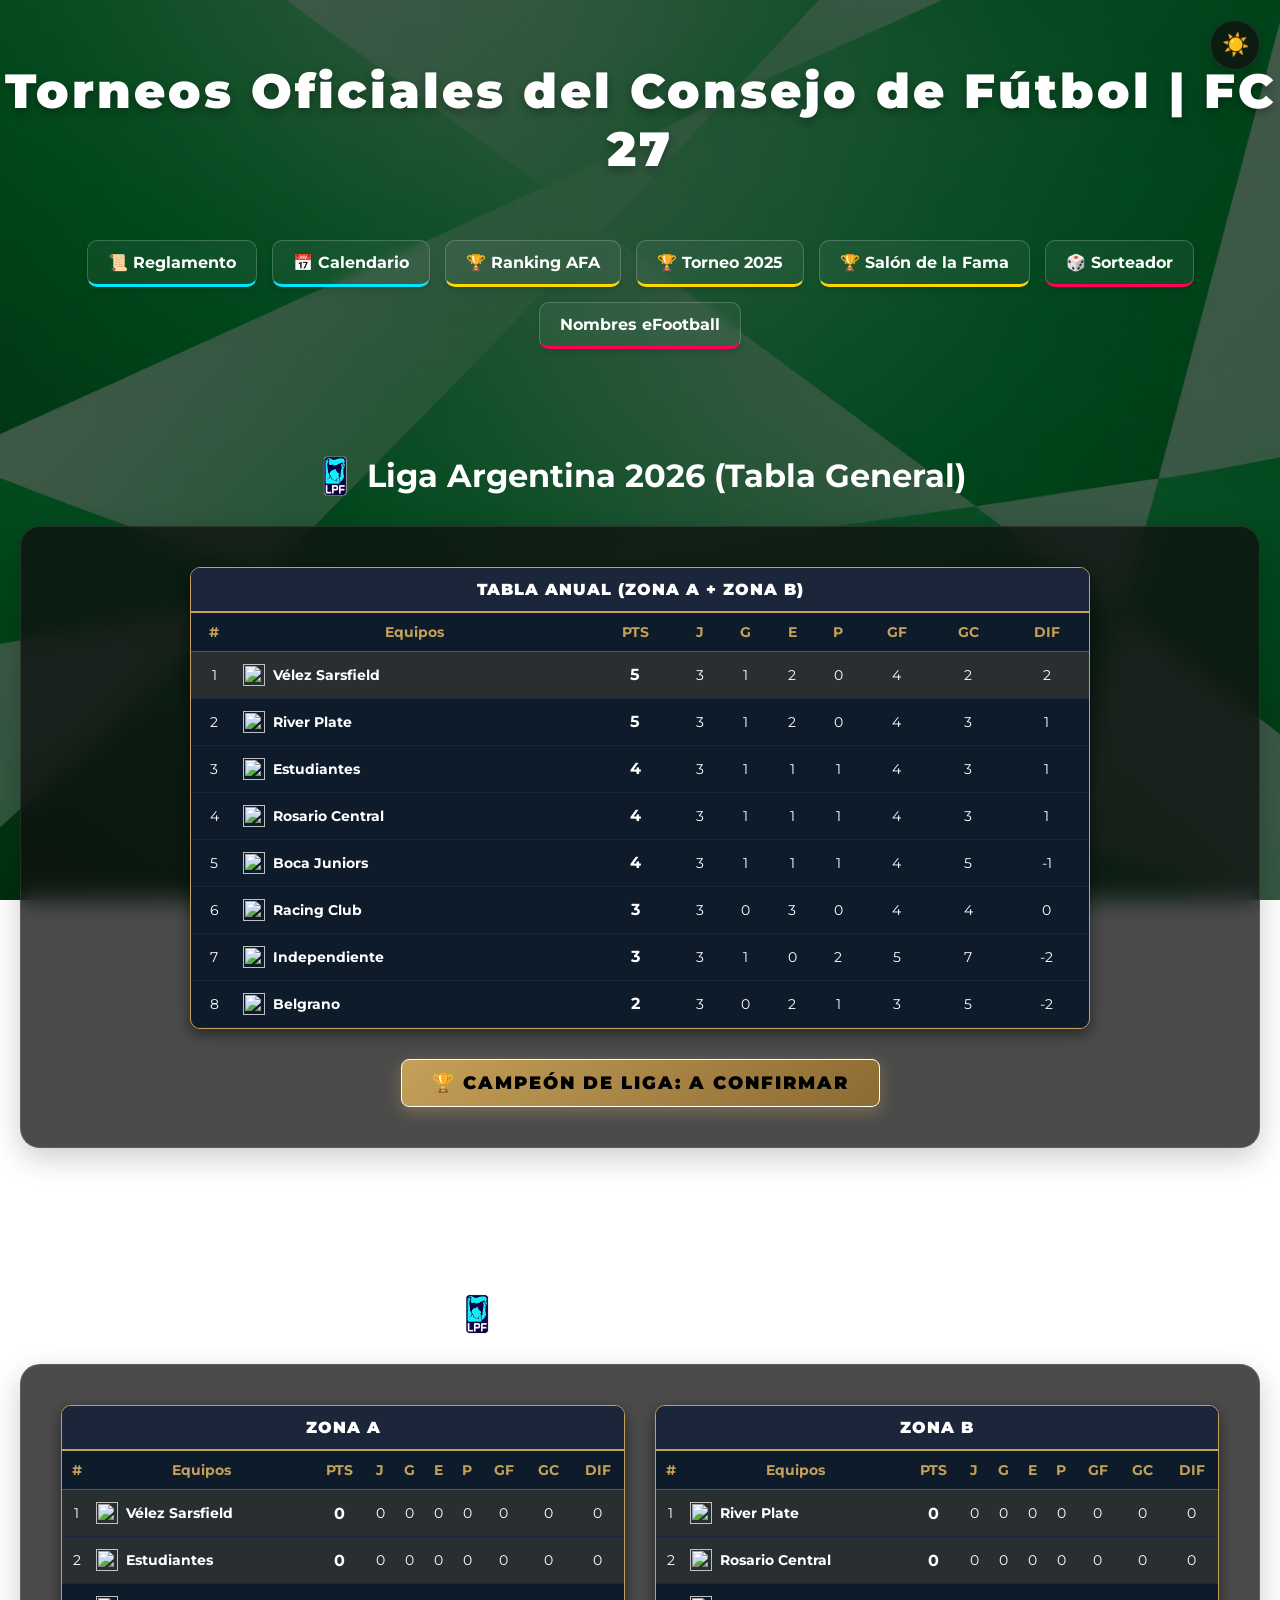
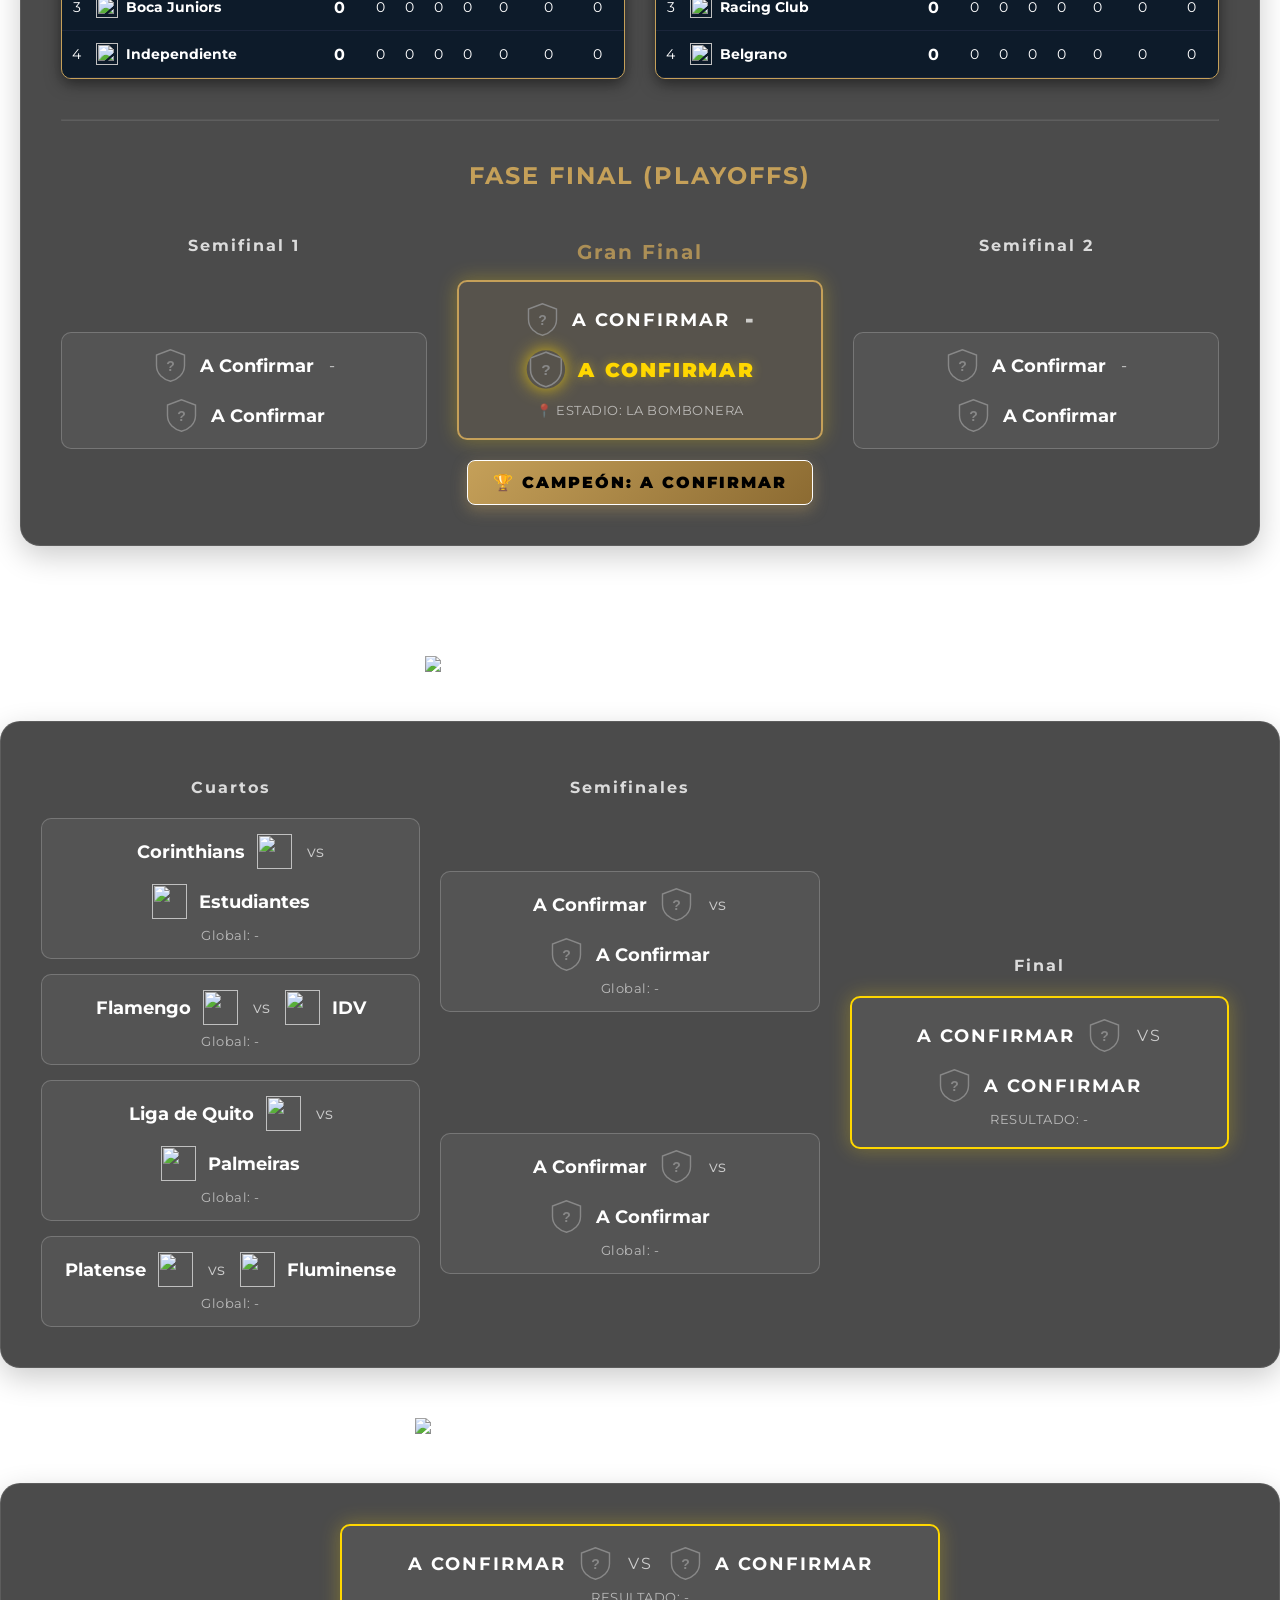
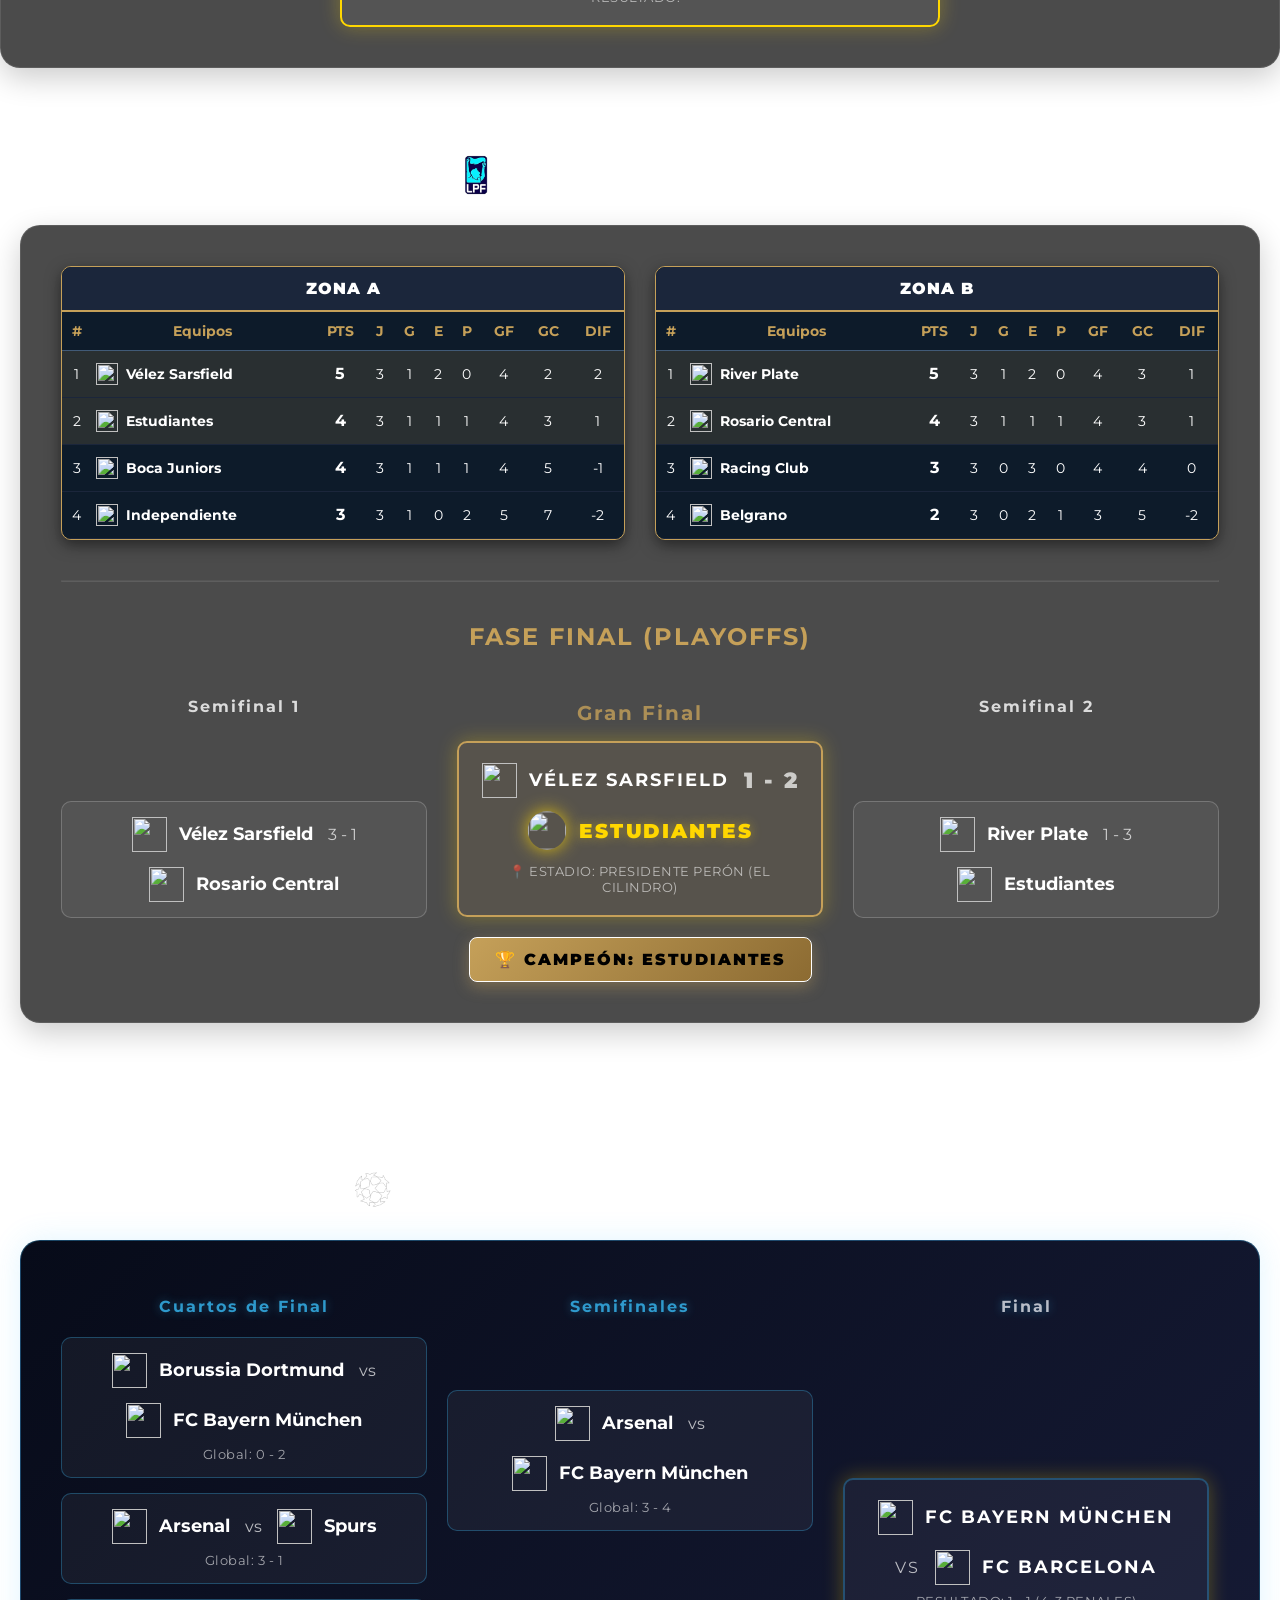
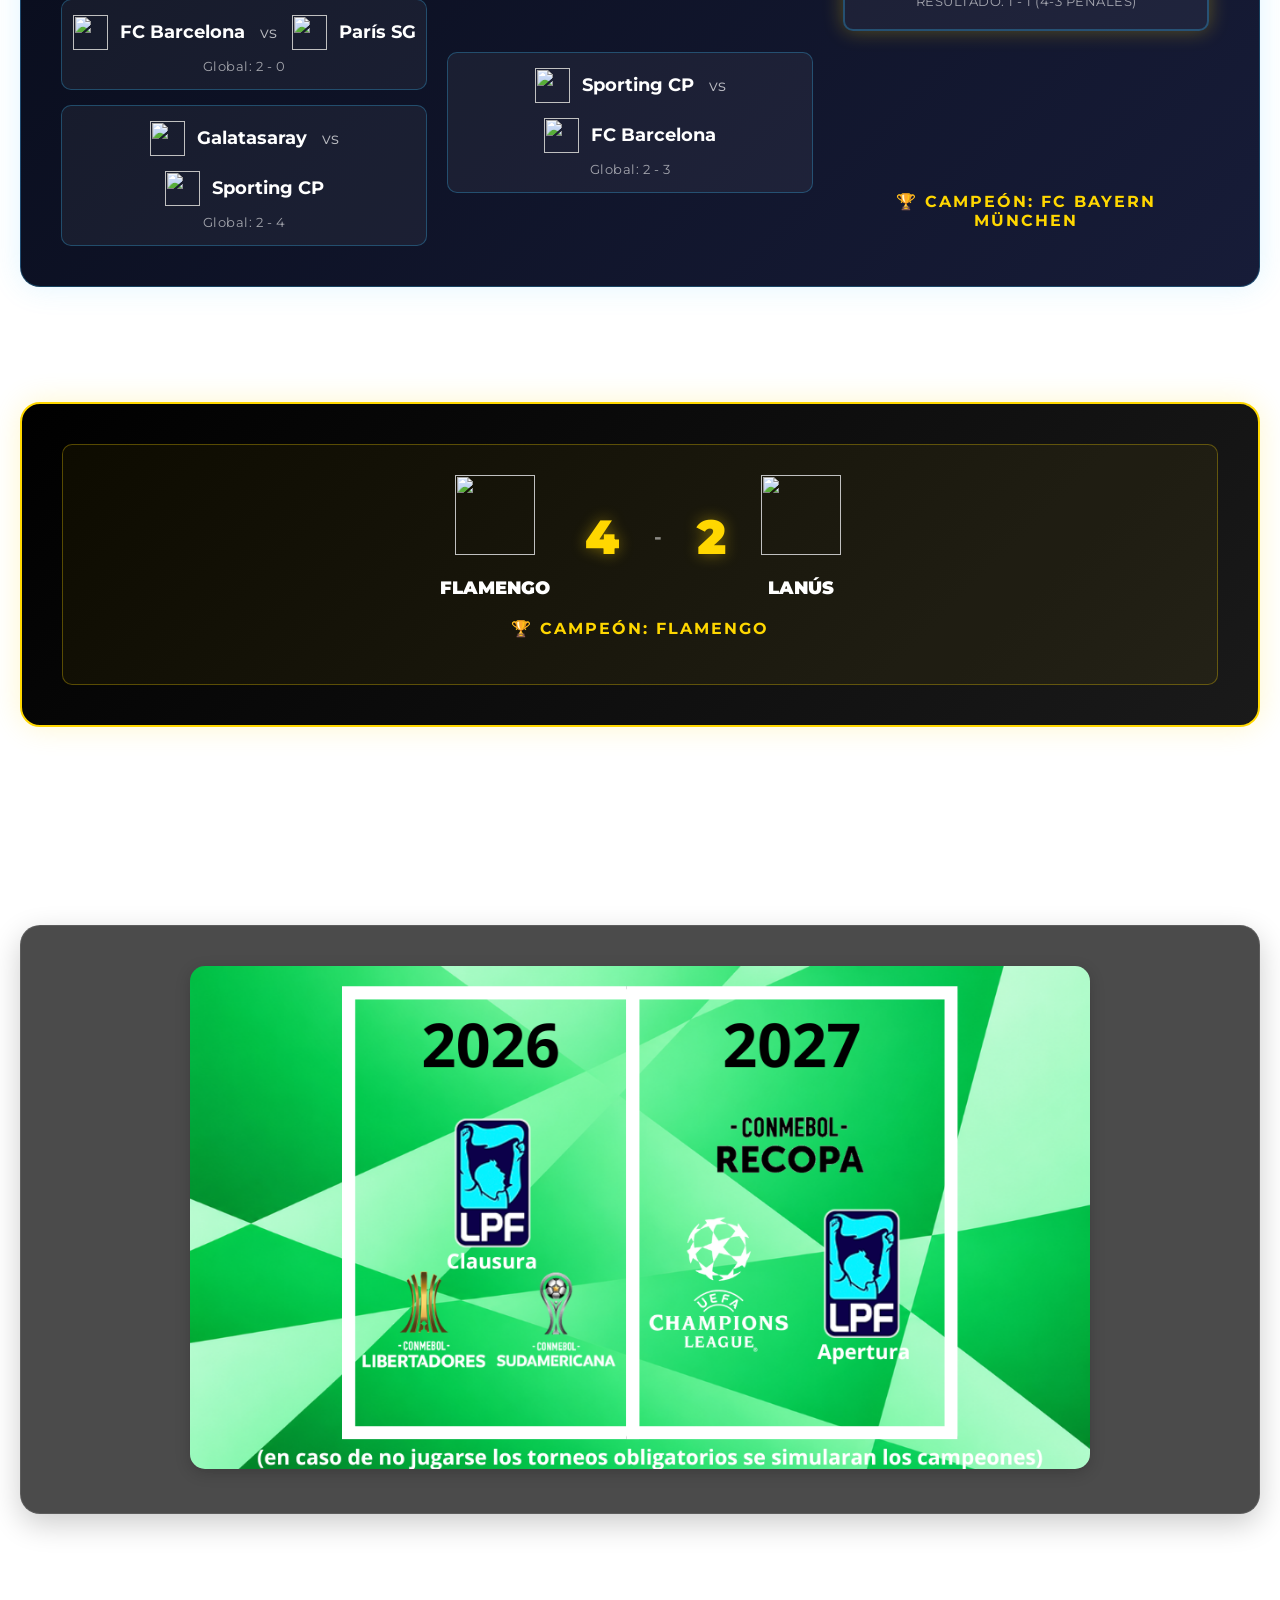
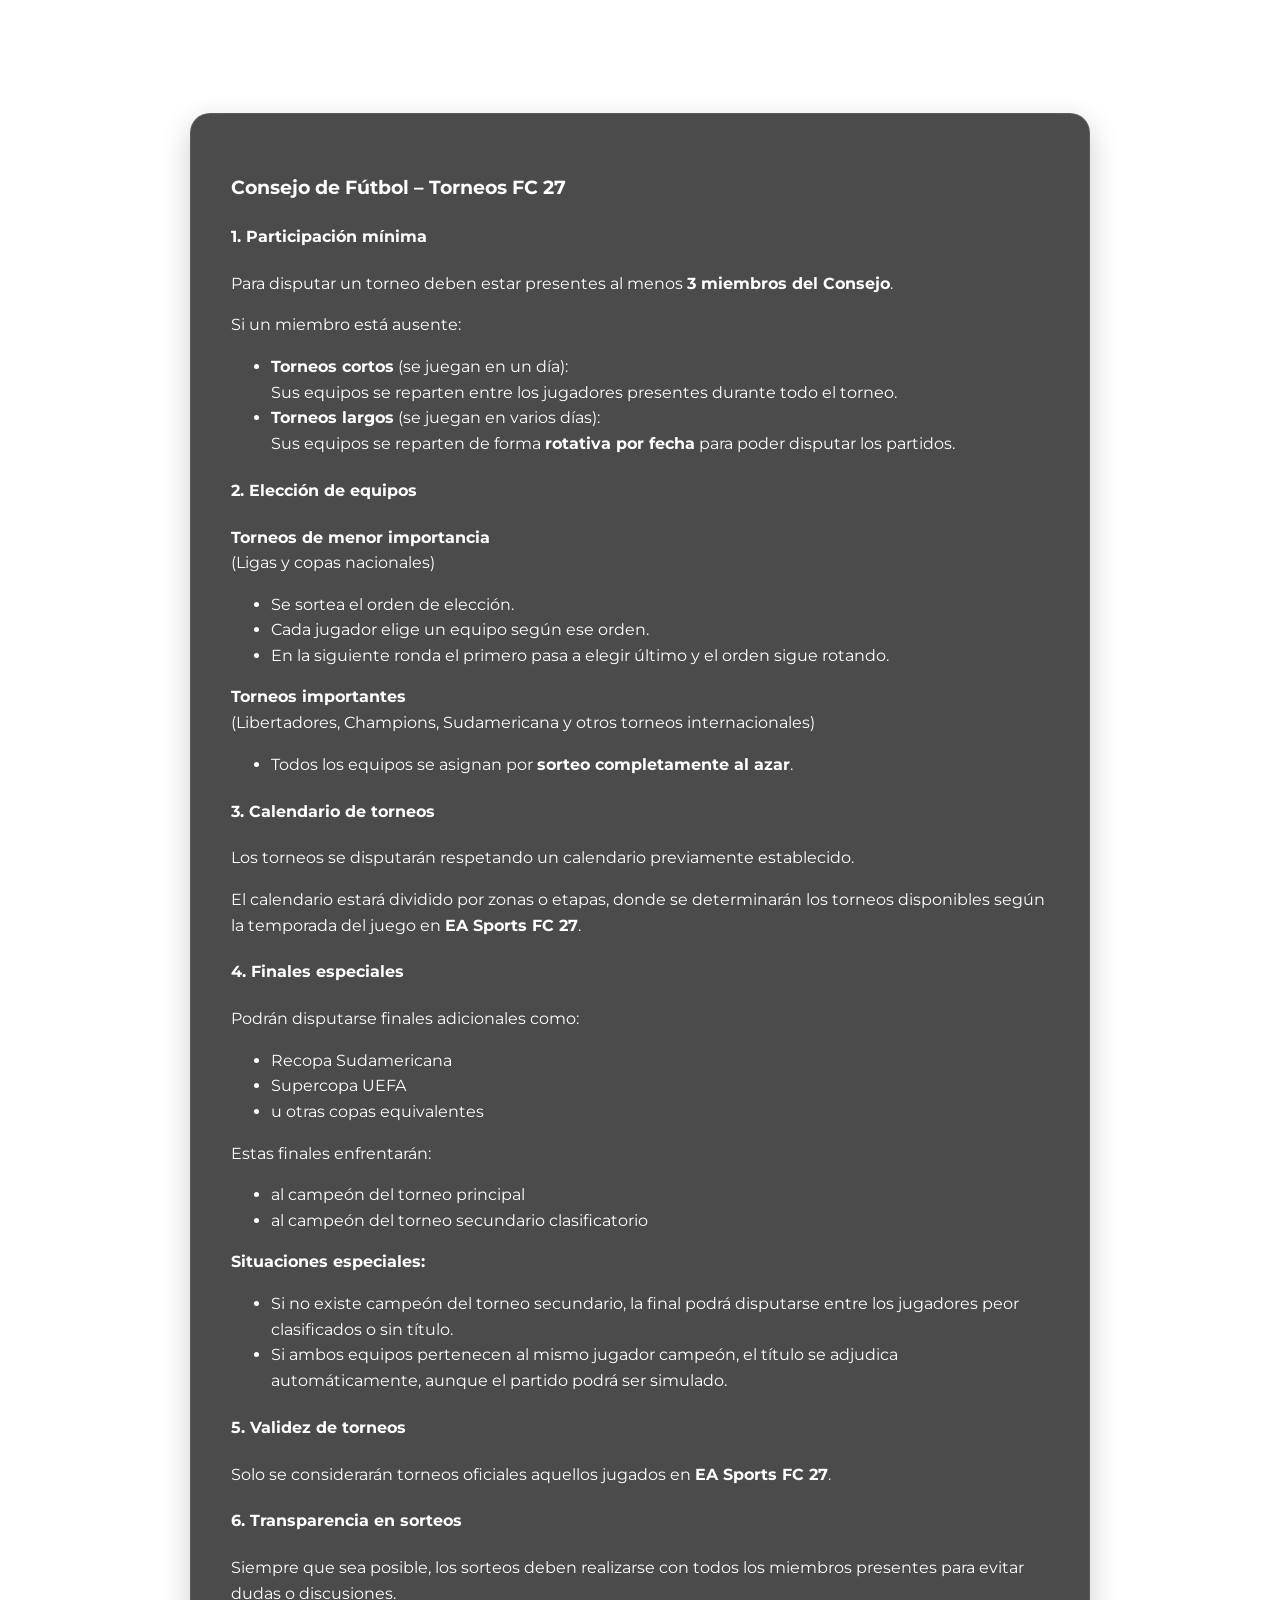
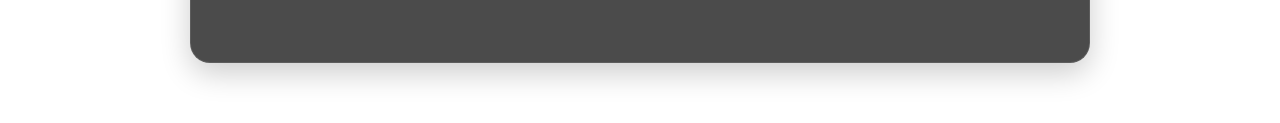
==== commit 79ad6cef: "Update index.html" ====
--- a/index.html
+++ b/index.html
@@ -372,12 +372,12 @@
                 </tr>
                 <tr>
                     <td>4</td>
-                    <td><div class="col-equipo"><img src="https://blogger.googleusercontent.com/img/b/R29vZ2xl/AVvXsEjOL0rL1mnaqAIv_9cWnQayBcfquddQxXR82Ho7GG9YdcQjYhK077s3wlCOM1Z1OExJShV-b-f3Yzuoq049fzMYoRvgwR06s99-ezsl4uki7P80_dKIxjtIO4kDkpJNbJTxG-K2jS8xkKzvkTgkVXfy2sosC1ZROpCqNkNCiGJBhKbV9_u86I0Bq4wsNgM/s128/Boca%20Juniors128x.png">Boca Juniors</div></td>
+                    <td><div class="col-equipo"><img src="https://blogger.googleusercontent.com/img/b/R29vZ2xl/AVvXsEgCm7IJilwhaIvOVMhJmrp42mFKUkPTiqQEBDNAx8IS9xUSvkdjB1YiWUpl_bGptgX6EXHbCS1Pf3Jbwu-f26fGtOldGlJAc-i-QxwIP6NlfPm5mBXJE1YzpGYKR7aTZJ5wJBSIAlrD0y5FCe4D4fuyGkx-7hCRs6-x-cnBbNmiW9jmyB6ZVllbGuDynu0/s128/CA%20Rosario%20Central128x.png">Rosario Central</div></td>
                     <td class="col-pts">4</td><td>3</td><td>1</td><td>1</td><td>1</td><td>4</td><td>3</td><td>1</td>
                 </tr>
                 <tr>
                     <td>5</td>
-                    <td><div class="col-equipo"><img src="https://blogger.googleusercontent.com/img/b/R29vZ2xl/AVvXsEgCm7IJilwhaIvOVMhJmrp42mFKUkPTiqQEBDNAx8IS9xUSvkdjB1YiWUpl_bGptgX6EXHbCS1Pf3Jbwu-f26fGtOldGlJAc-i-QxwIP6NlfPm5mBXJE1YzpGYKR7aTZJ5wJBSIAlrD0y5FCe4D4fuyGkx-7hCRs6-x-cnBbNmiW9jmyB6ZVllbGuDynu0/s128/CA%20Rosario%20Central128x.png">Rosario Central</div></td>
+                    <td><div class="col-equipo"><img src="https://blogger.googleusercontent.com/img/b/R29vZ2xl/AVvXsEiVXudOXjBAbvNeDGQCqDIWFXWUAAVJC5zbfoC5hQyF4lf4as0dNE0KXerCxh_1CmXH4BiJsdk2I6Lc_Lm6bzK7KKro5xlKvRF8wAeNNXgFDVyF-m3CkdX5fVy7e96AwGALPWGpu5TsLezwLWG7Cn2kd5UxFEzbbshBIr-bIPC3_F0A2Kuqnio4lDkOZuU/s128/CA%20Boca%20Juniors128x.png">Boca Juniors</div></td>
                     <td class="col-pts">4</td><td>3</td><td>1</td><td>1</td><td>1</td><td>4</td><td>5</td><td>-1</td>
                 </tr>
                 <tr>
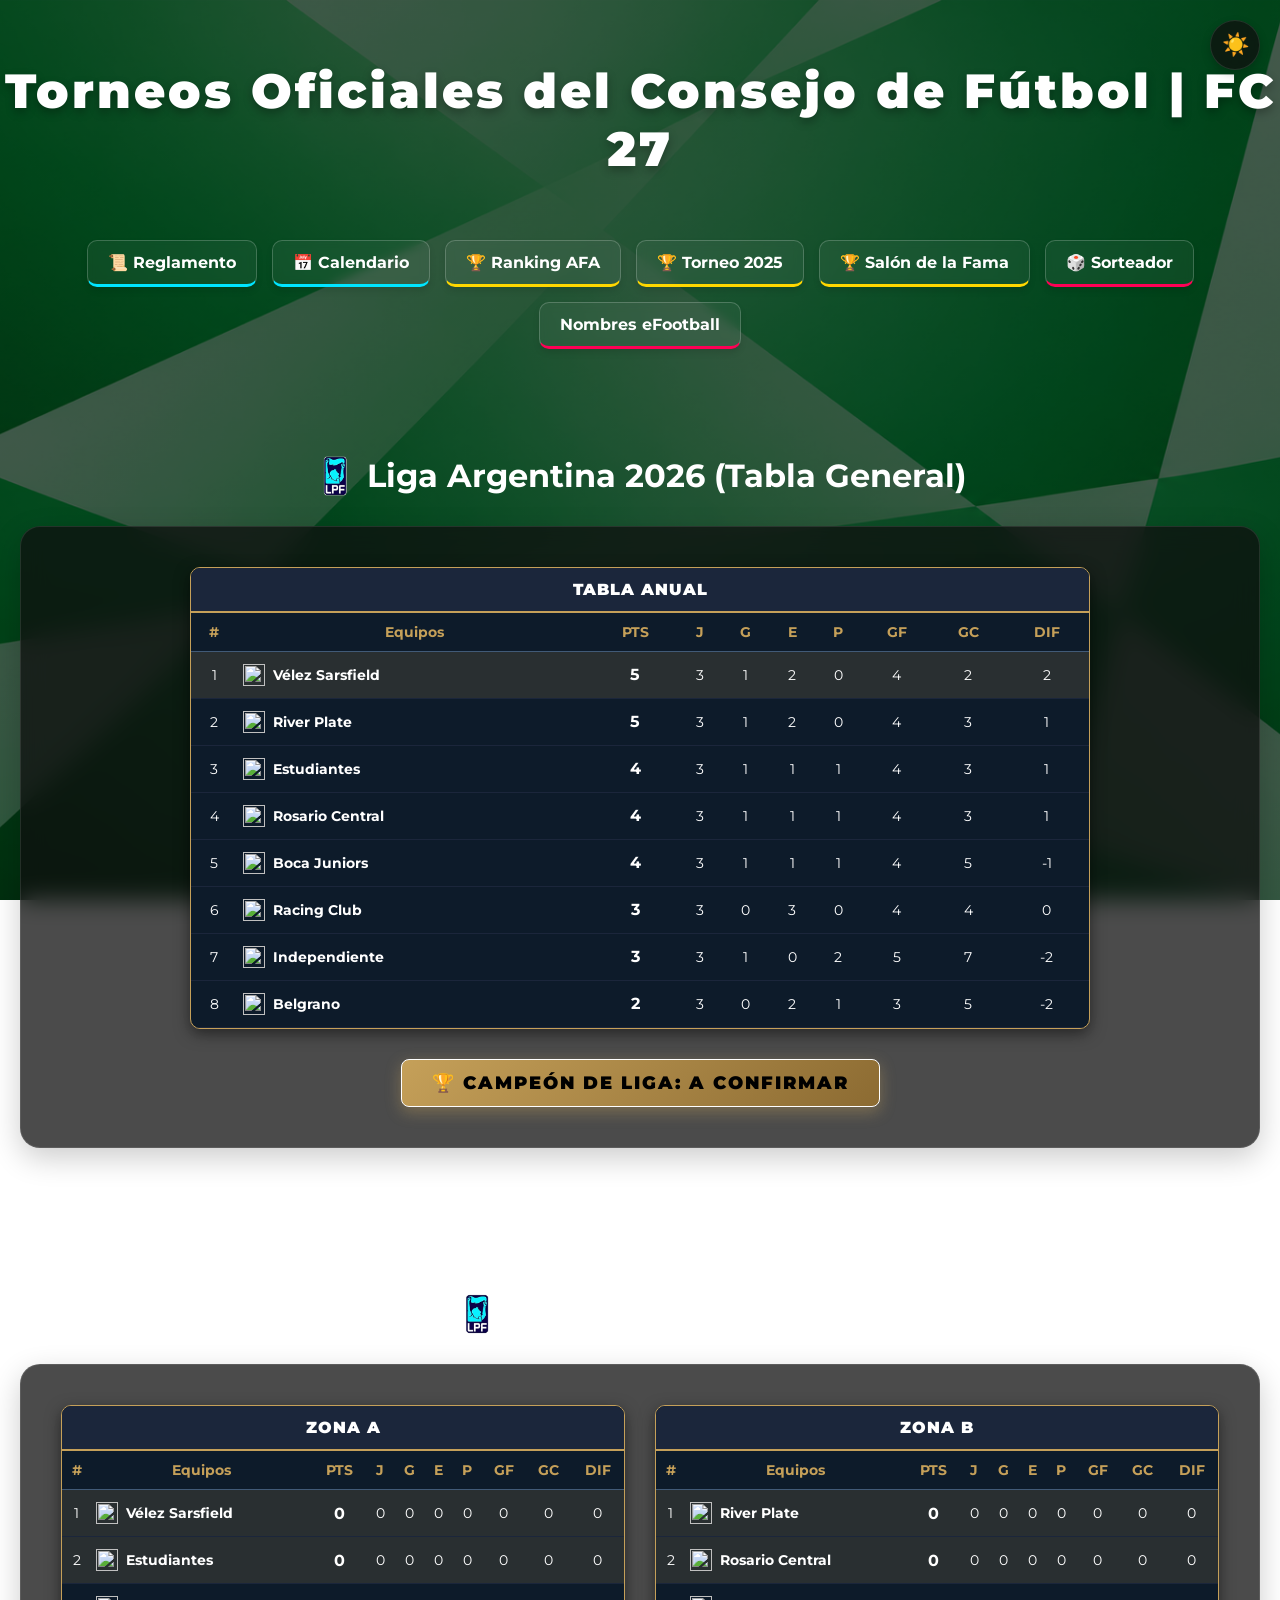
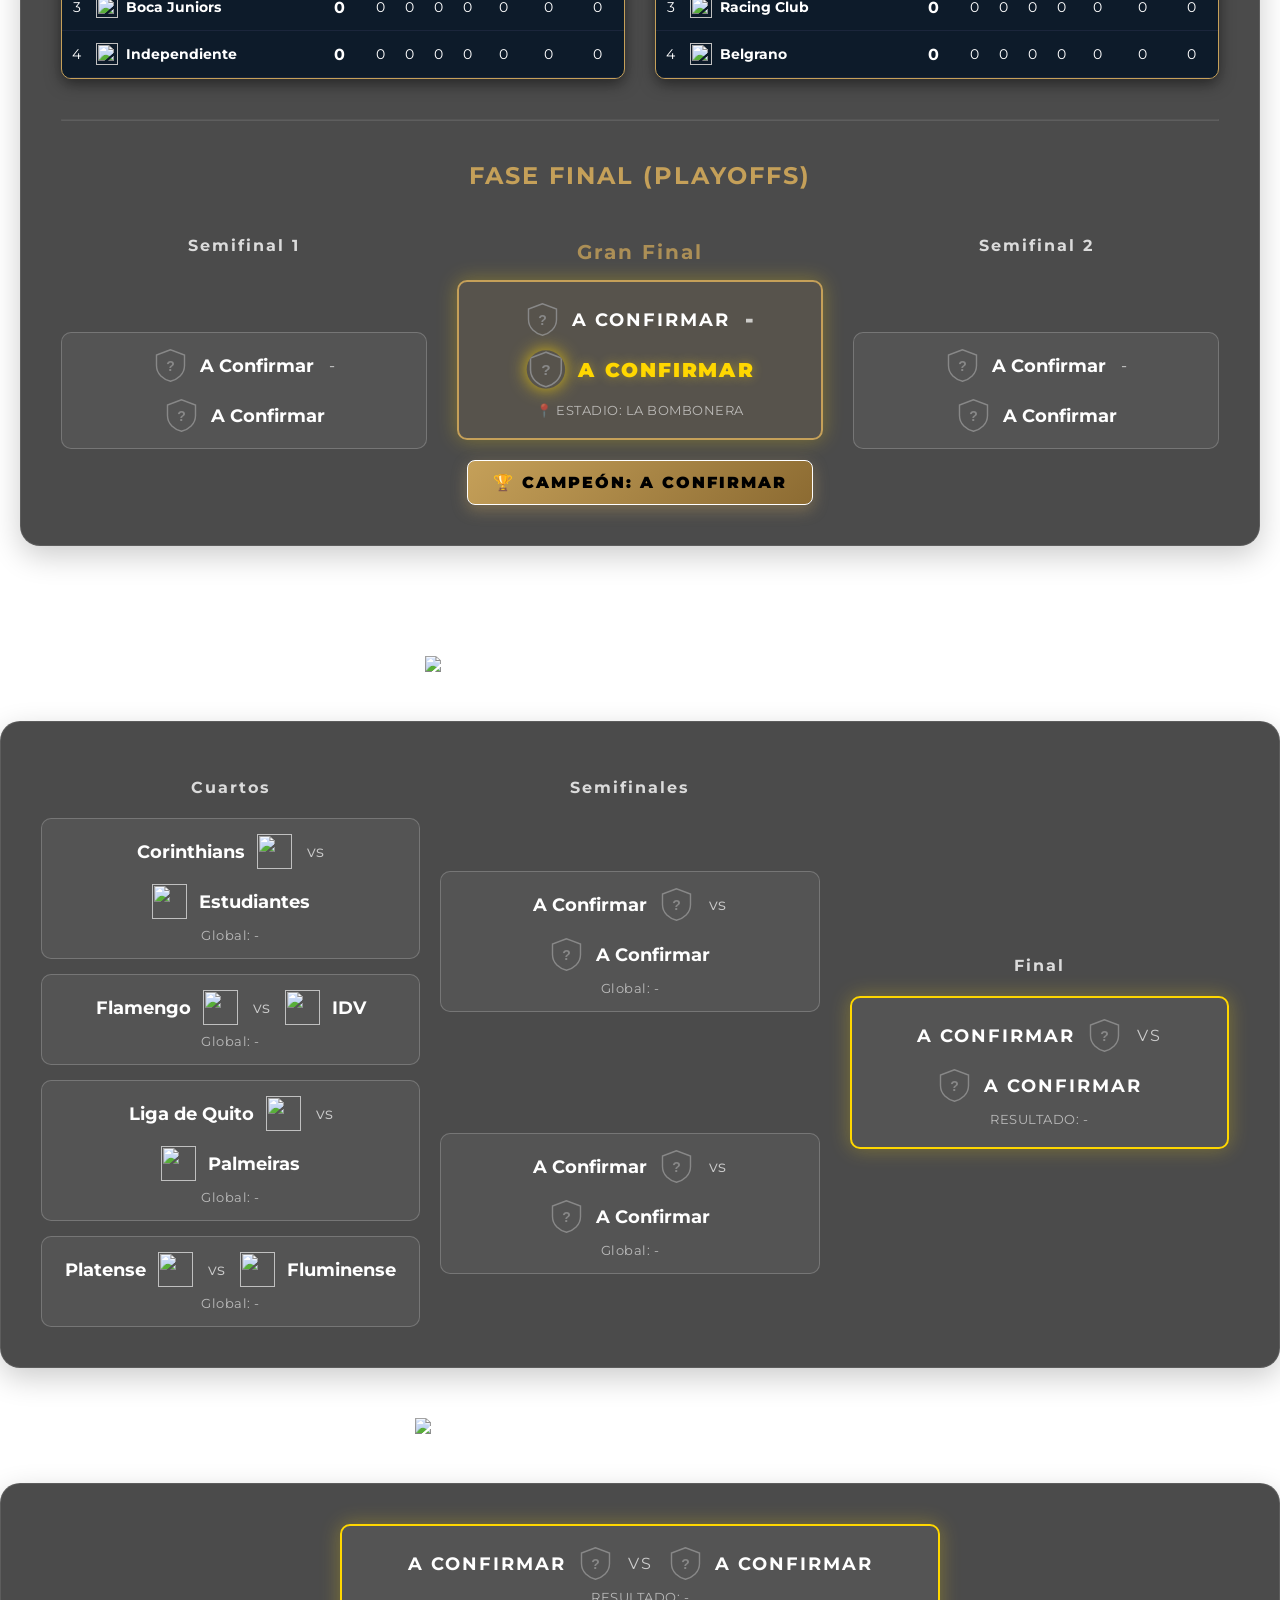
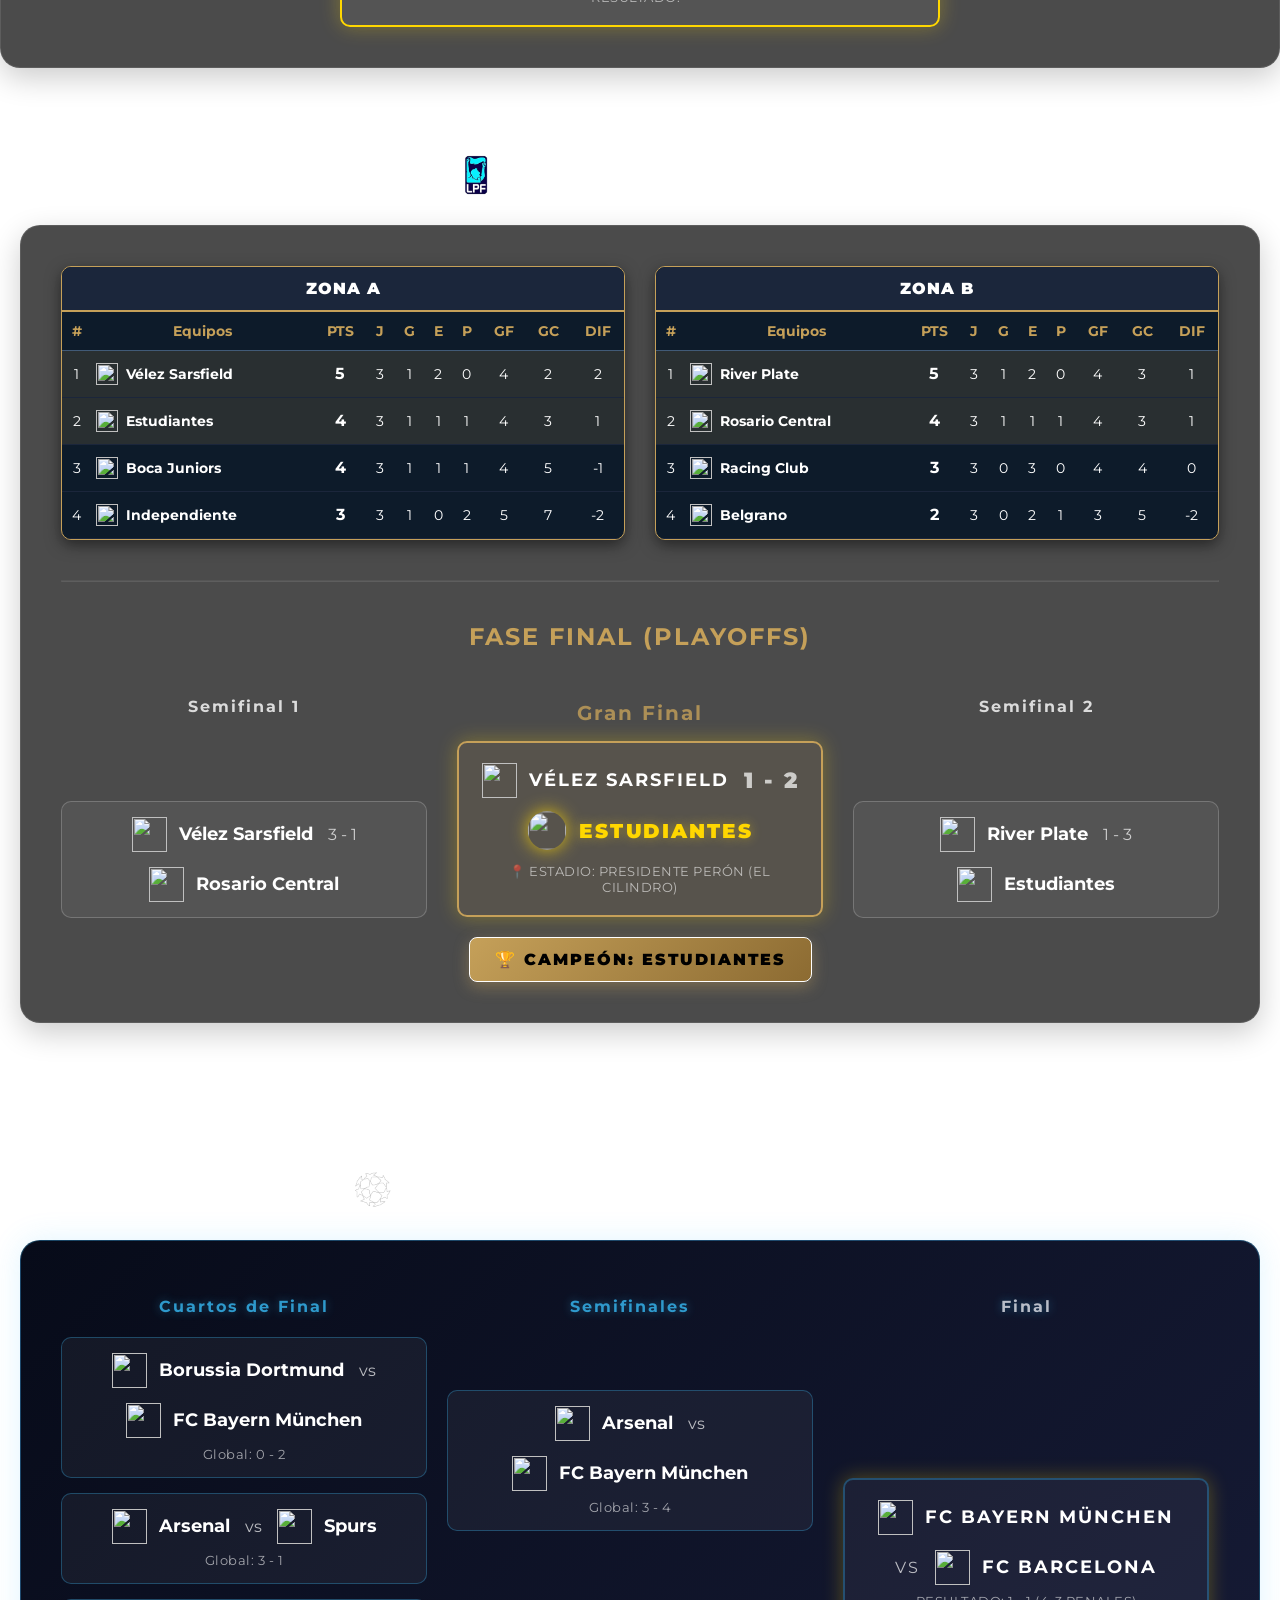
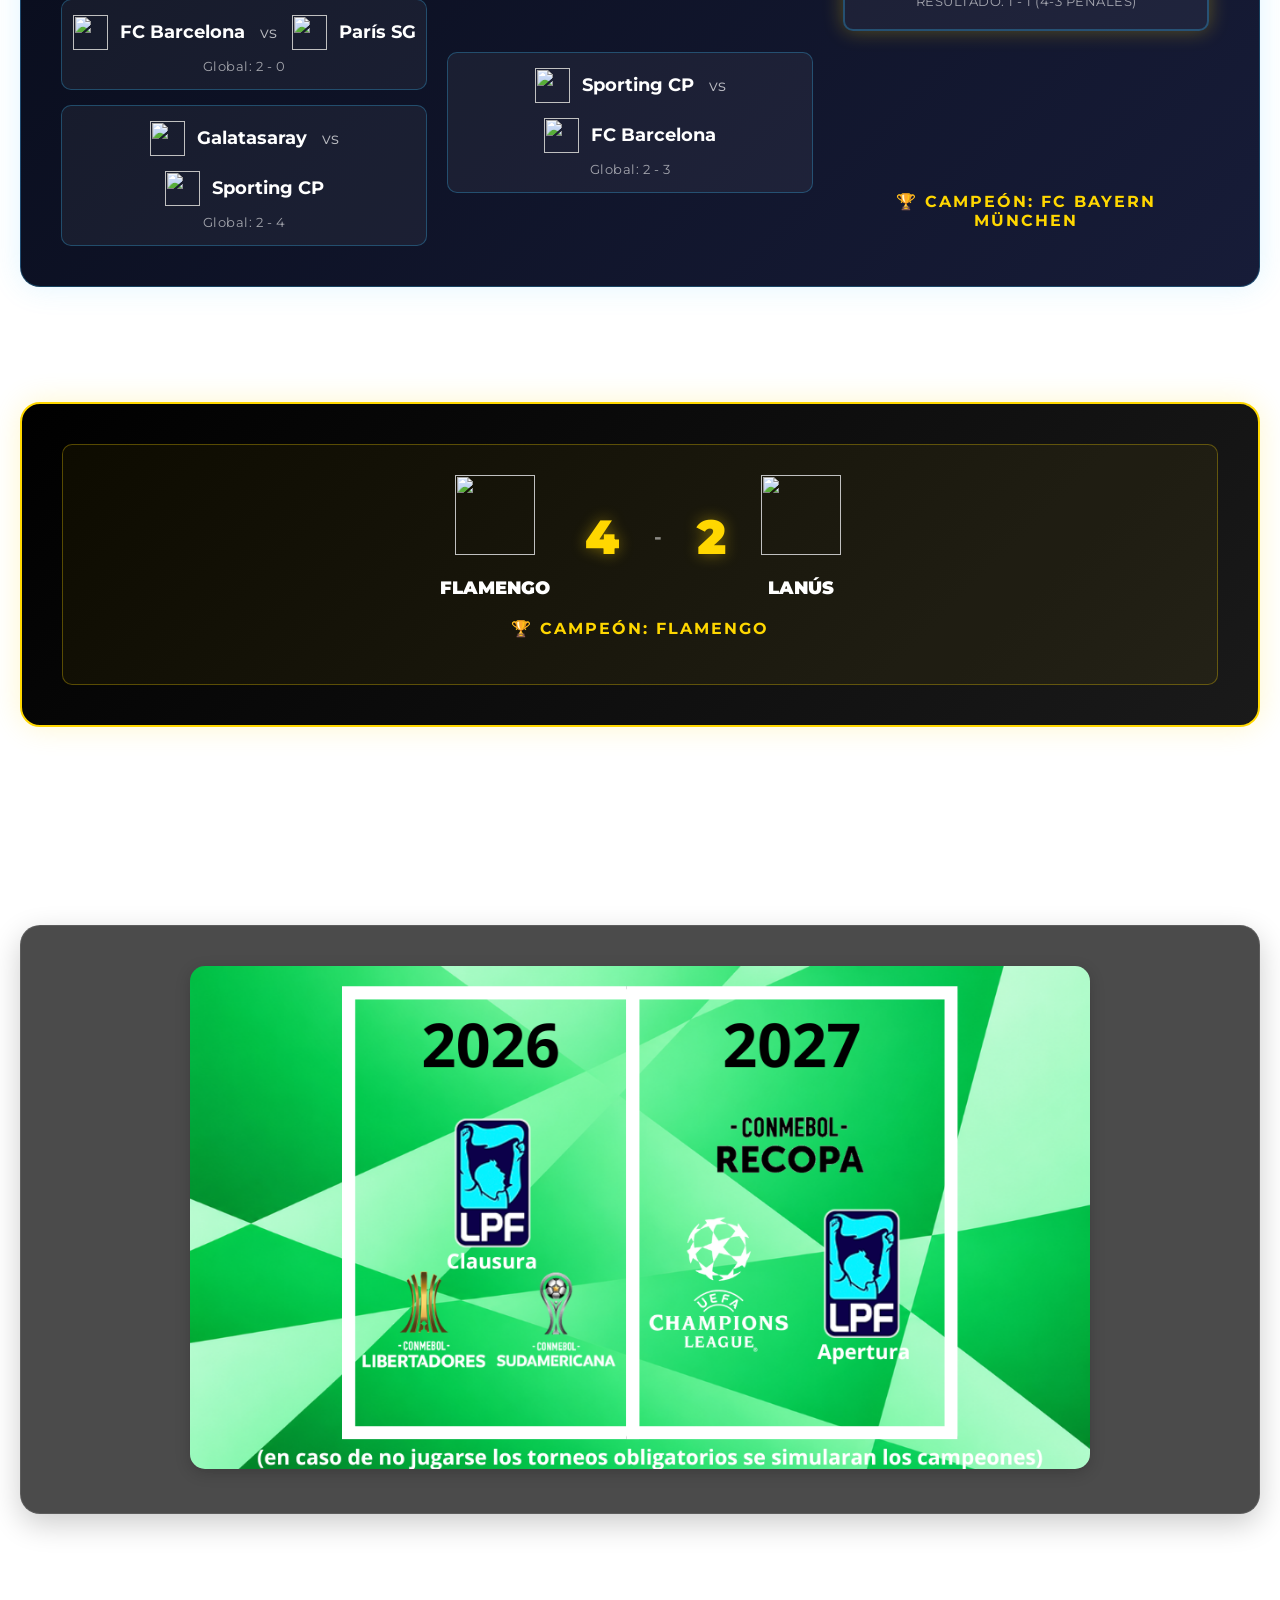
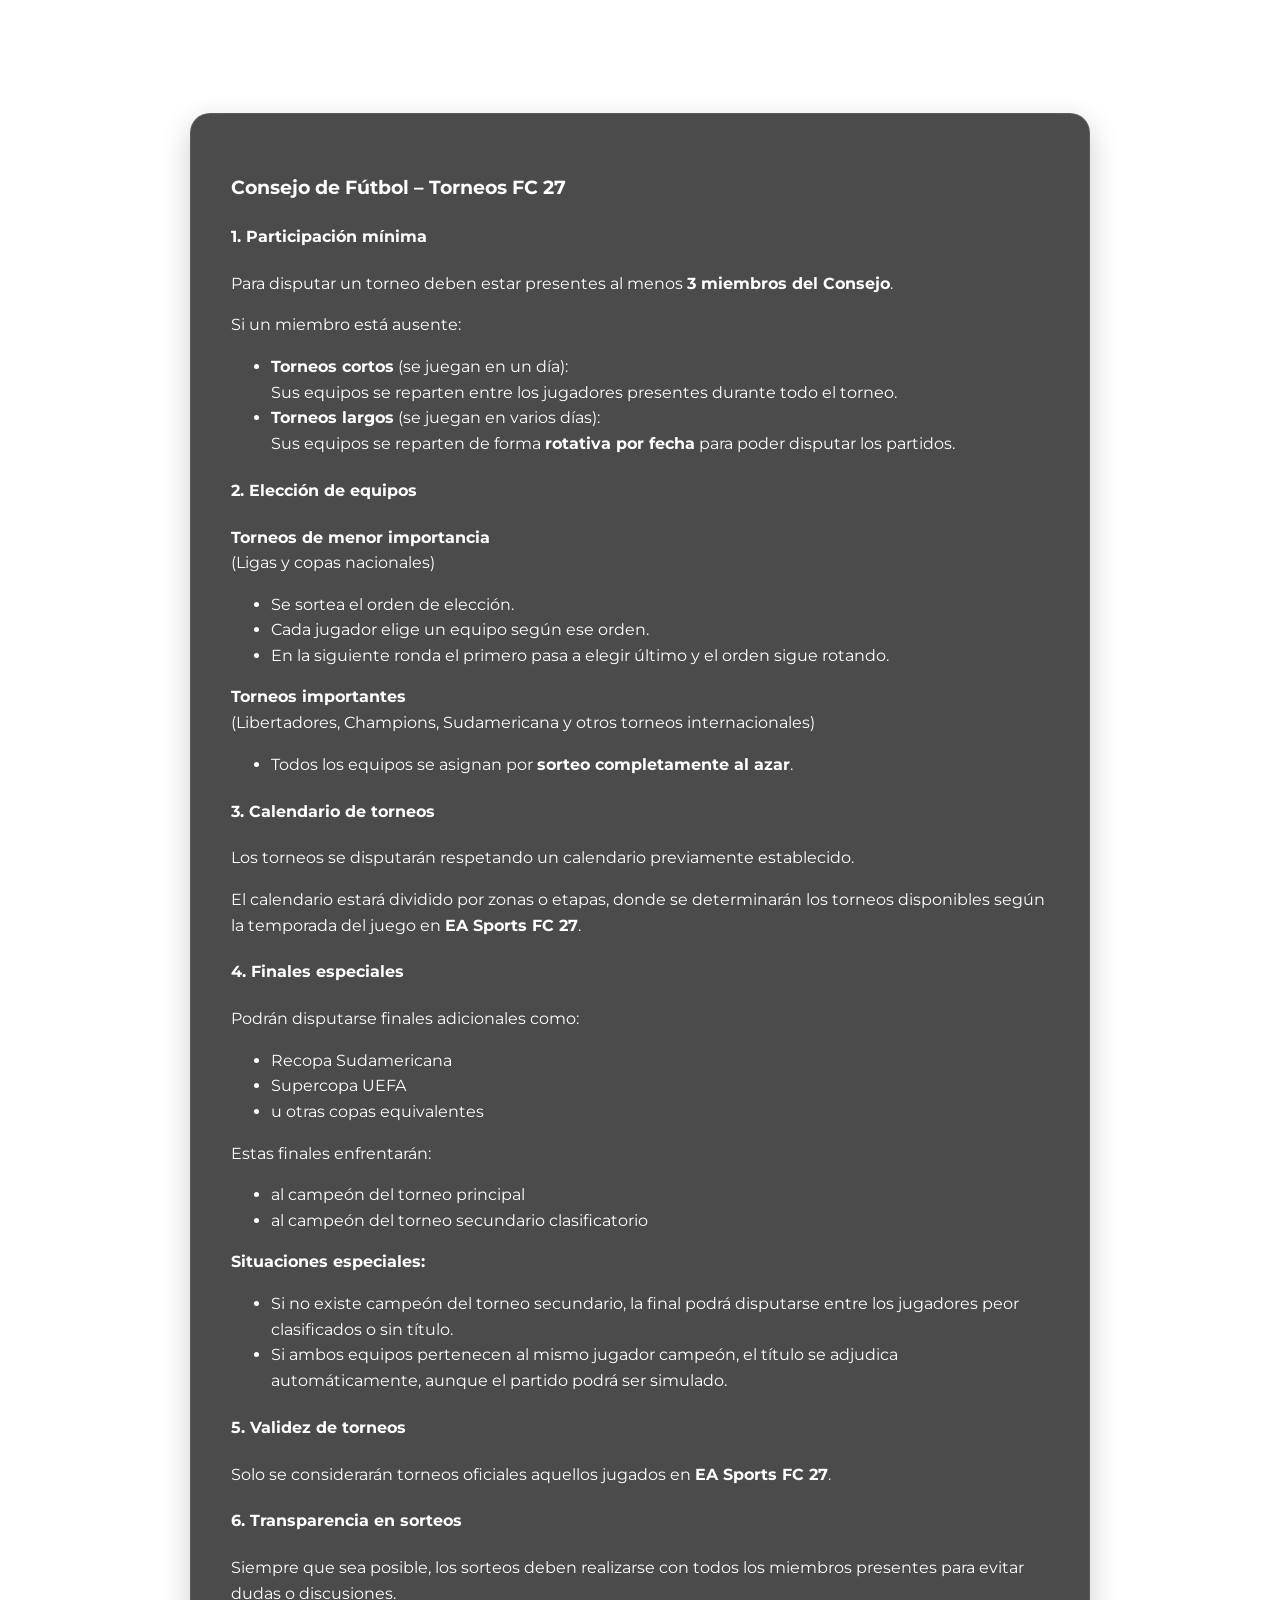
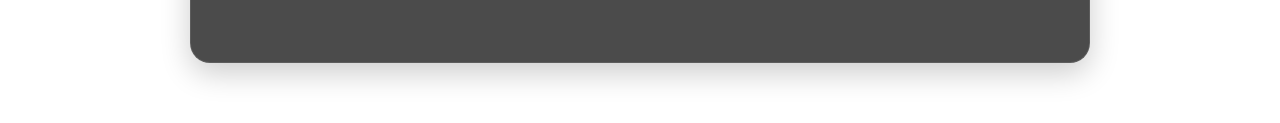
==== commit fbb65d95: "Update index.html" ====
--- a/index.html
+++ b/index.html
@@ -347,7 +347,7 @@
     <div style="max-width: 900px; margin: 0 auto;">
       
       <div class="promiedos-box">
-        <div class="promiedos-header">TABLA ANUAL (ZONA A + ZONA B)</div>
+        <div class="promiedos-header">TABLA ANUAL</div>
         <div style="overflow-x: auto;">
             <table class="promiedos-table">
             <thead>
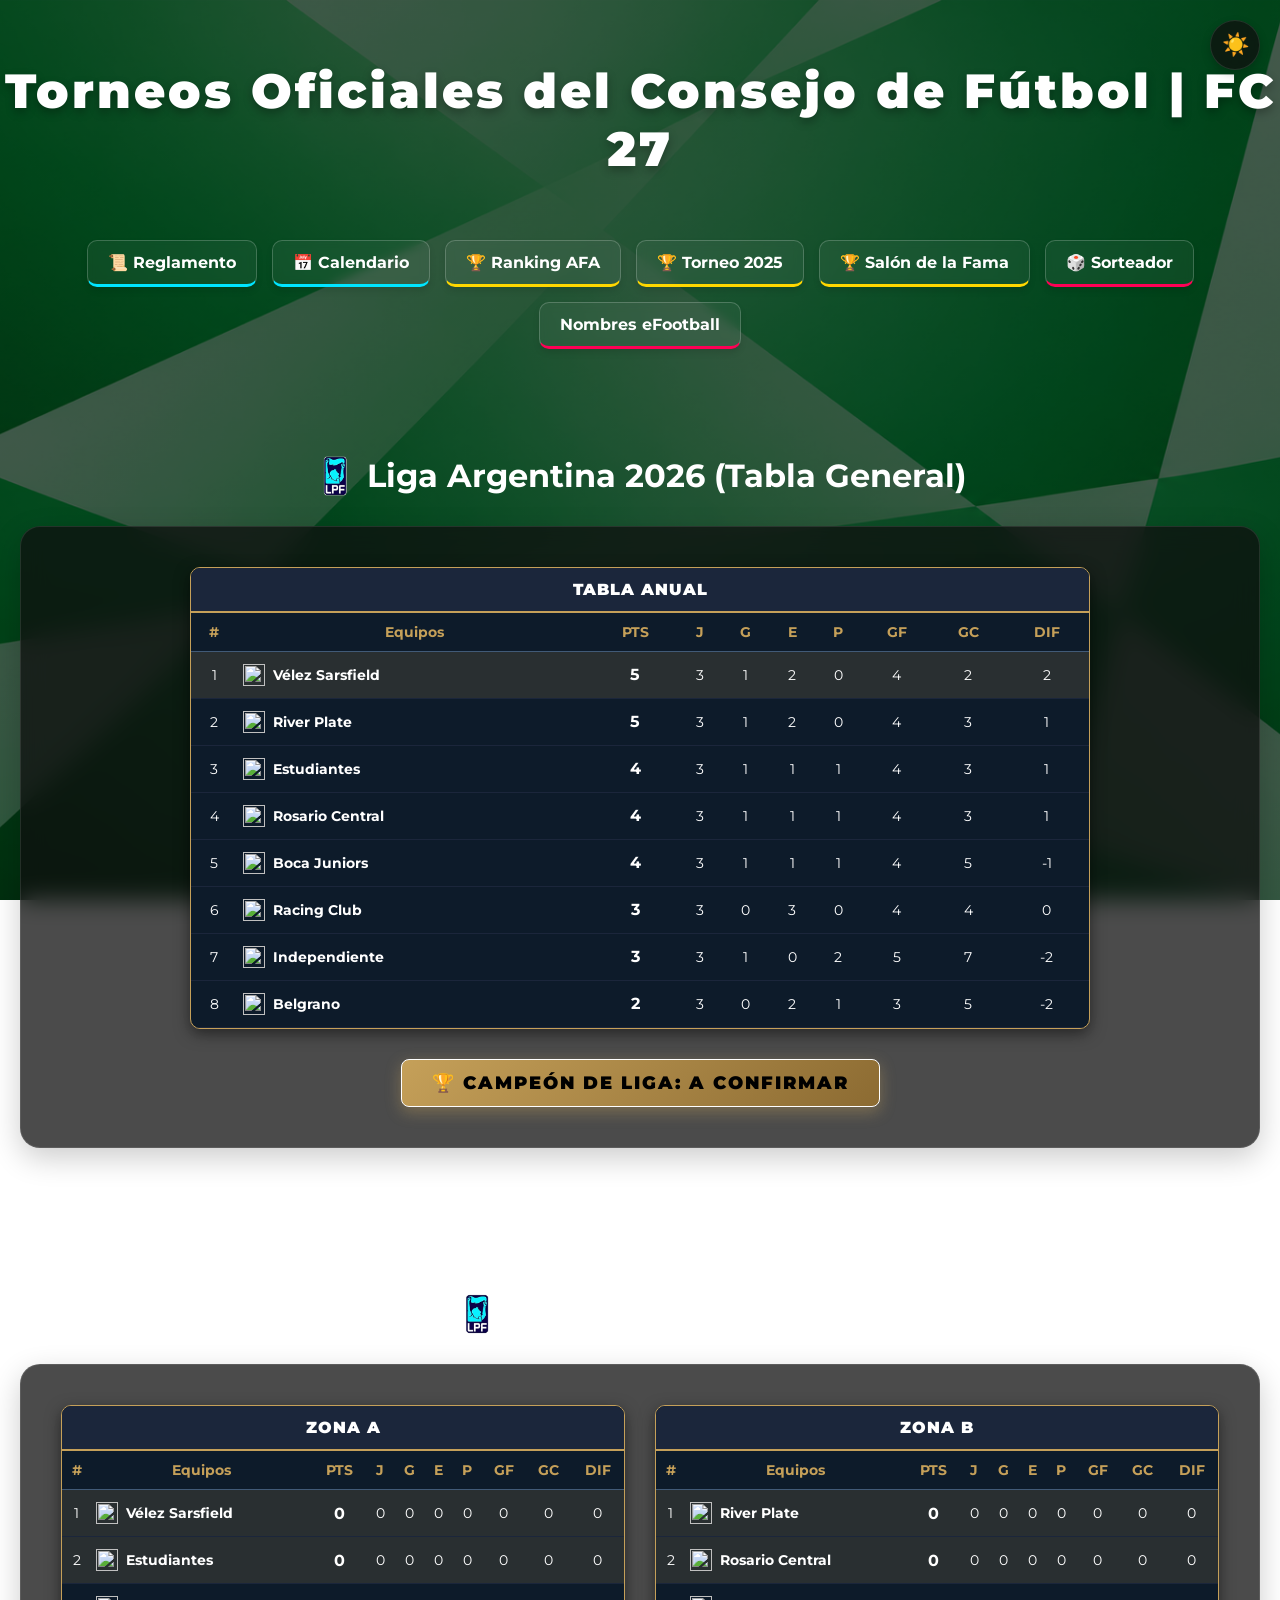
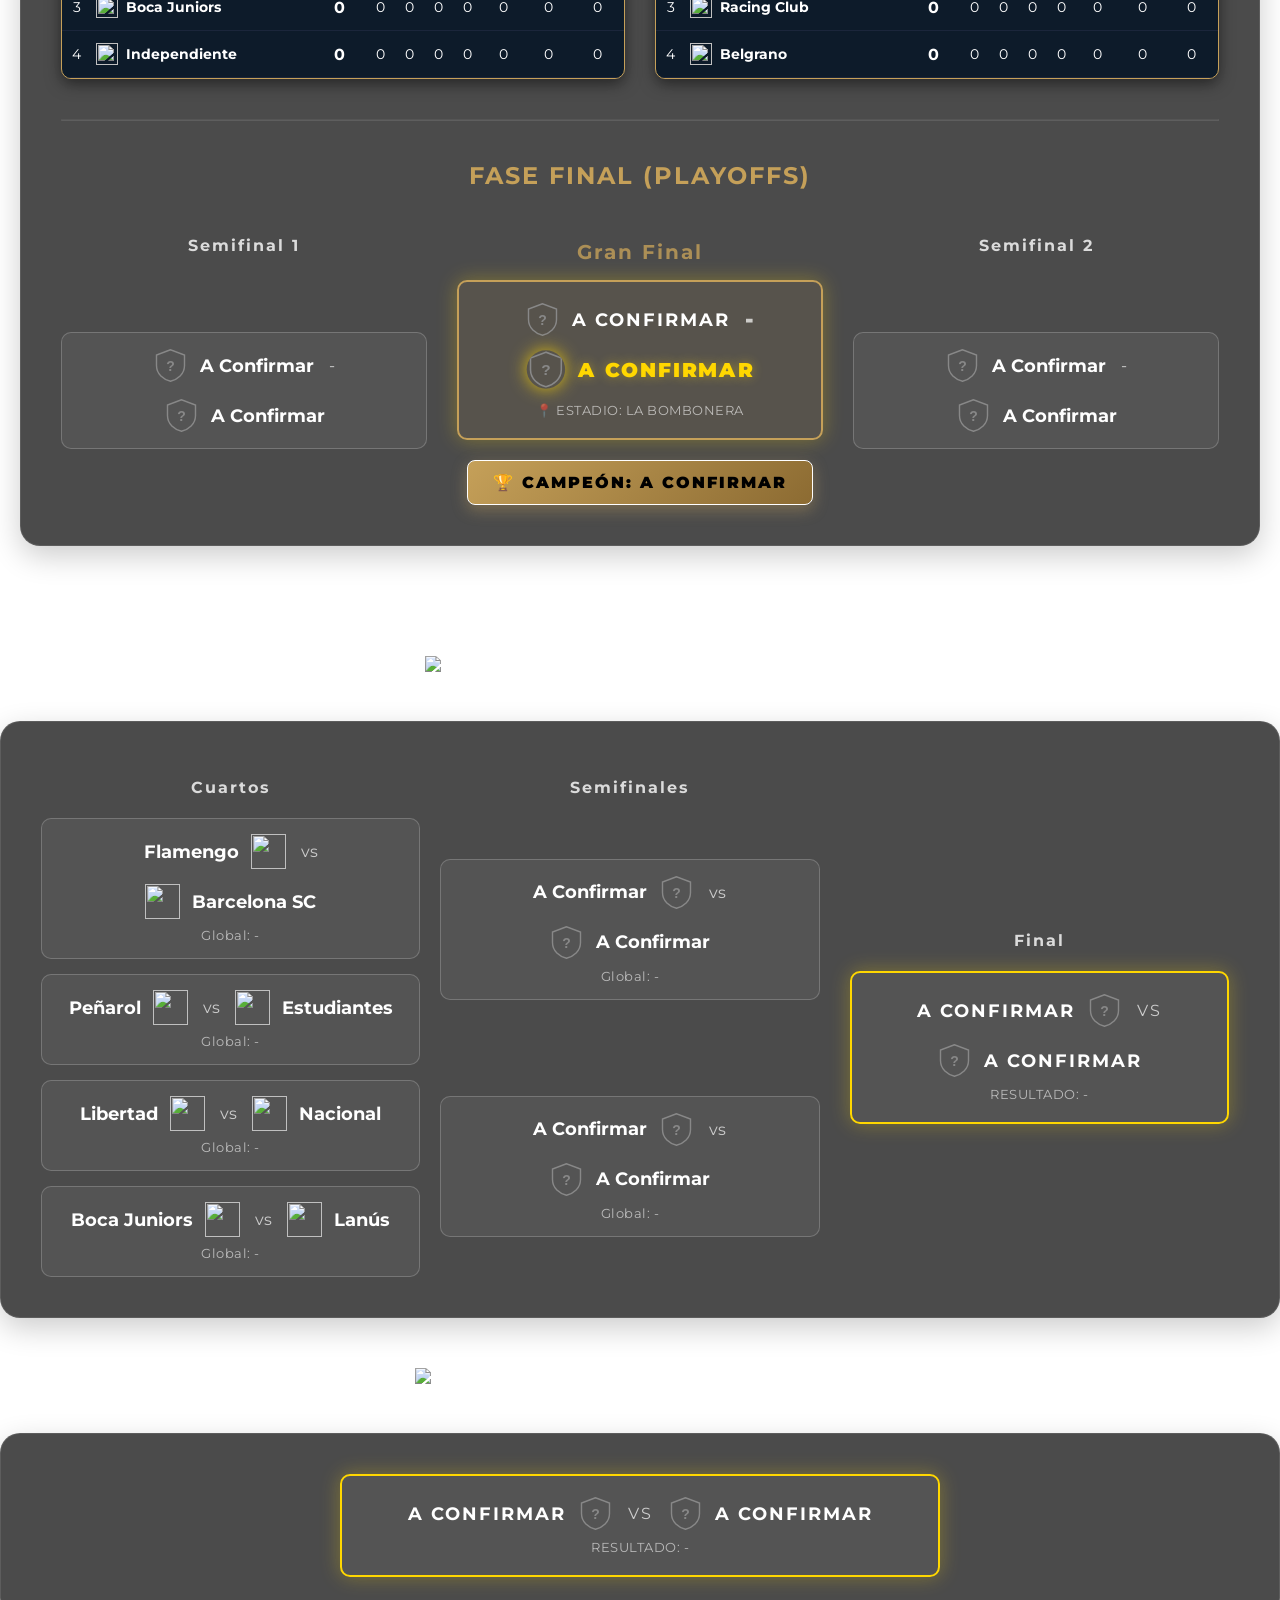
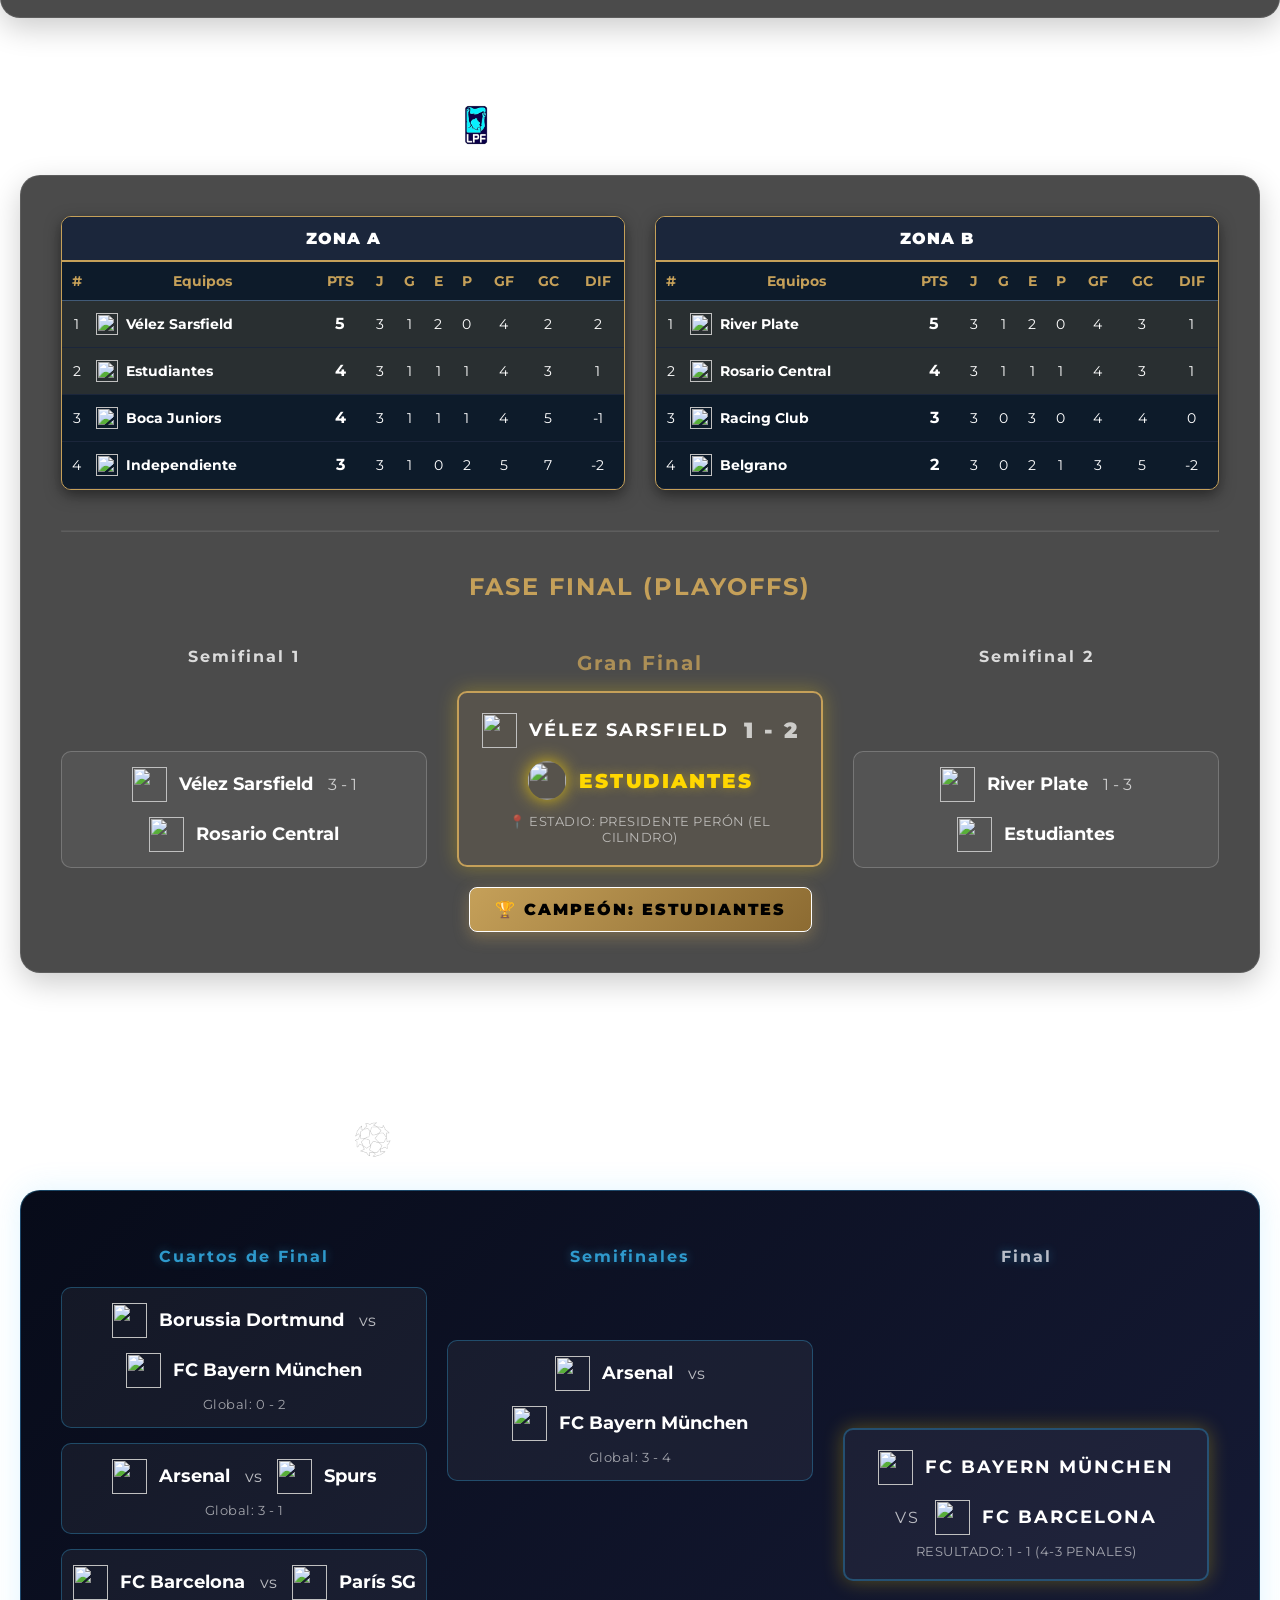
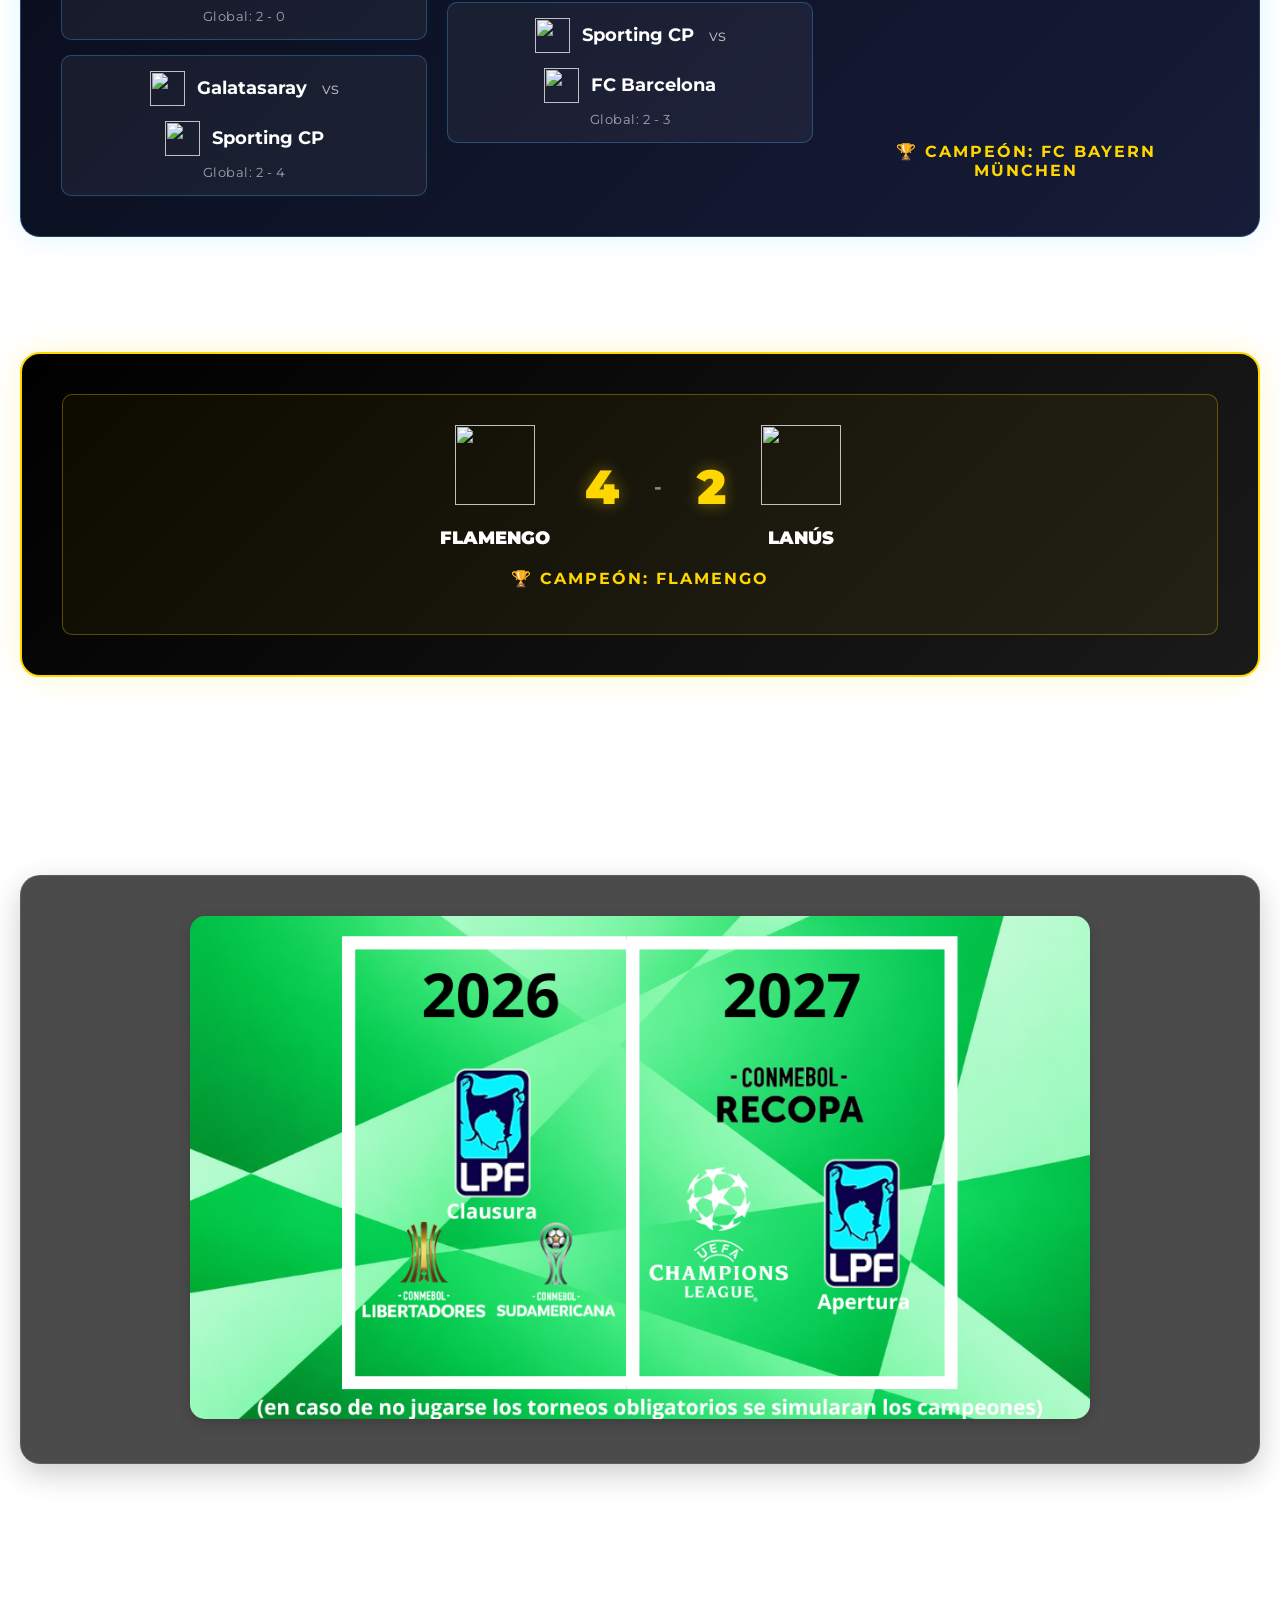
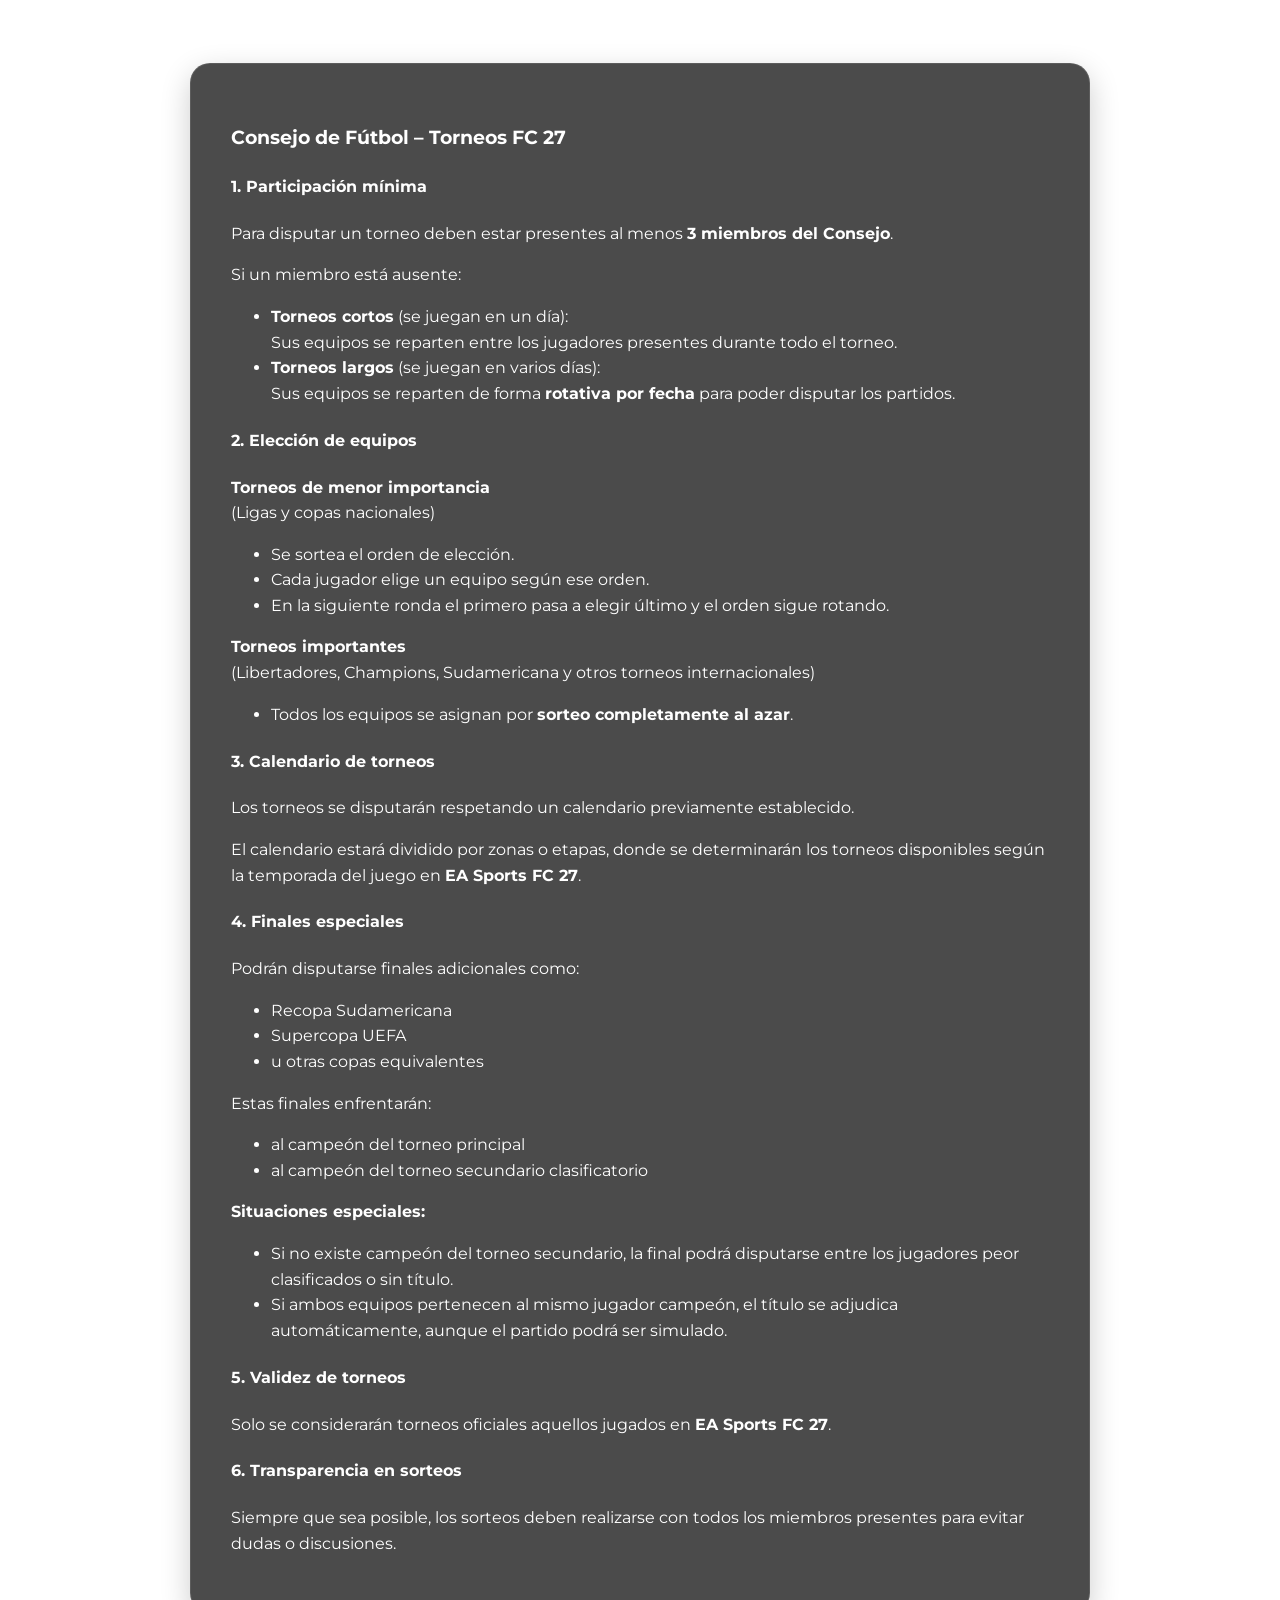
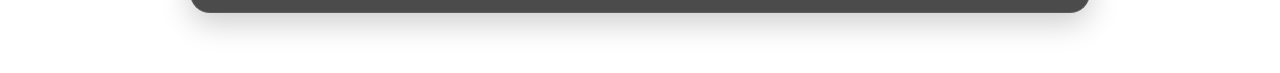
==== commit 6789d64f: "Update index.html" ====
--- a/index.html
+++ b/index.html
@@ -580,8 +580,23 @@
           <div class="partido">
             <div class="fila-partido">
               <div class="equipo">
-                <span>Corinthians</span>
-                <img src="https://blogger.googleusercontent.com/img/b/R29vZ2xl/AVvXsEiyF83LI3kwxSADm2cOTAMhTHbRnlJOzX_jXvjvRn1QJVy7ttg-mi5T5YYO3eEkN9r3WInNHzP7EELW_EPWQdsh6xd2BV-pGshd5LDvs9MNKyVP78umzvBO7I5f8_hOEHd1eftjbY3KJK5bM1OsrGce2mW_2576rSv59haOWx5HNCFE5TzTN-fOSVYlxbo/s128/SC%20Corinthians%20Paulista128x.png">
+                <span>Flamengo</span>
+                <img src="https://blogger.googleusercontent.com/img/b/R29vZ2xl/AVvXsEignWAyLT7mBwwGh7yiK5iTbpRUgpDGEwCnB5ypxq654pXDkHf9XrE3f9kdv32v3dTfW419gof1YSuJGg0vUEUtngcsA9frSQqwa8ZrypDnQX2FLAEa5gbZ5K-uZ5I5JpD2samqjkrmxdxdAUuv8HrUWYf0kKuTomxs40AeOryM4g6Da8YaGDfx-J8h8c0/s128/Flamengo128x.png">
+              </div>
+              <span class="vs">vs</span>
+              <div class="equipo">
+                <img src="https://blogger.googleusercontent.com/img/b/R29vZ2xl/AVvXsEjDbYc6DCgHtaZMoO0UE2b-No4wbF5DGFJ5YGM7zGAQgTBT_xV0ZqLe3Sr-oU1iw45RRptwFyUyvCYENJzrShUnkA-h5qGzKd6-00ZcOv9RV-bL9EK5xGprFIhqkhVO7J0rEbxOQXLIbbgp_jjM4HckjrSasBV5W2BTF8UmfAqz_fJiC0zfwT8_7yHGbO0/s128/Barcelona%20Sporting%20Club128x.png">
+                <span>Barcelona SC</span>
+              </div>
+            </div>
+            <div class="subtitulo">Global: -</div>
+          </div>
+
+          <div class="partido">
+            <div class="fila-partido">
+              <div class="equipo">
+                <span>Peñarol</span>
+                <img src="https://blogger.googleusercontent.com/img/b/R29vZ2xl/AVvXsEgeLC_UchAVUVrW1ym3n1Hb7Pl90qR-012rEl7DUl6uiUOkyrXj_z8lFL6-6TnSO4FKP3Pz5O-G1TxNFBix2F1CG-DYhxlwWoNyla4gHdYOtXRA56JwMJCPtgxv6YhKvY4tCdLfNmN4_zo/s1600/Club+Atletico+Penarol128x.png">
               </div>
               <span class="vs">vs</span>
               <div class="equipo">
@@ -595,13 +610,13 @@
           <div class="partido">
             <div class="fila-partido">
               <div class="equipo">
-                <span>Flamengo</span>
-                <img src="https://blogger.googleusercontent.com/img/b/R29vZ2xl/AVvXsEignWAyLT7mBwwGh7yiK5iTbpRUgpDGEwCnB5ypxq654pXDkHf9XrE3f9kdv32v3dTfW419gof1YSuJGg0vUEUtngcsA9frSQqwa8ZrypDnQX2FLAEa5gbZ5K-uZ5I5JpD2samqjkrmxdxdAUuv8HrUWYf0kKuTomxs40AeOryM4g6Da8YaGDfx-J8h8c0/s128/Flamengo128x.png">
-              </div>
-              <span class="vs">vs</span>
-              <div class="equipo">
-                <img src="https://blogger.googleusercontent.com/img/b/R29vZ2xl/AVvXsEgLWrY_Zqg7o_CBEIedrvqJkL1AxDA4ZFAiCf4WelMFYGIShCaTDSi_lfWuNqduEzO7nwWJG8V5owWDg0LW0eOJ4YqSYaizPBGIF7S6pR0h3ub7-VVZLWyA4SfaAJpUnn8QfrQqyr23Y-lPCYLik8t7yKPXOE3PnC-zId9FaEIZxr46RIMMKhvWPW_S-fs/s128/Independiente%20del%20Valle128x.png">
-                <span>IDV</span>
+                <span>Libertad</span>
+                <img src="https://blogger.googleusercontent.com/img/b/R29vZ2xl/AVvXsEiAqOFRWOtpOUpsi2iMR3ZHyy6qbu-0GJoJu90Hyt4TgTXRwQoYR2jAwmDJZJTNlpW-CQqfx6M8ltnklcxlB6df9Gt0QfocwjfUL3m3_wnTOZR3eSFb1z2lLLXxlURLrfTXA4Kf2vIpuKA/s1600/Club+Libertad128x.png">
+              </div>
+              <span class="vs">vs</span>
+              <div class="equipo">
+                <img src="https://blogger.googleusercontent.com/img/b/R29vZ2xl/AVvXsEiSl_HQb4XnKNI1UAmahRPzITTP-3IEYmA231r41B8PKkbVOv1__vwbvbaAzMbXtlqjVMaLDiK5c76yMB6WBI9UiZgaj-DqGEeYOJoSMAfEQyJhAXV-Tf2rjqX0ZSGSt4CoDwunHoPTyM8/s128/Club+Nacional+de+Football128x.png">
+                <span>Nacional</span>
               </div>
             </div>
             <div class="subtitulo">Global: -</div>
@@ -610,28 +625,13 @@
           <div class="partido">
             <div class="fila-partido">
               <div class="equipo">
-                <span>Liga de Quito</span>
-                <img src="https://blogger.googleusercontent.com/img/b/R29vZ2xl/AVvXsEiDIsPLRLyl-SLzxRKRR782JpE6_3wapeZVMV8il4PrNb2QuW9fDe-qzU-wrJgheKRFnuGnzUResybcTlGK8QbtINmRT4aBmAmmOl3oChEg4dSNBhdIrlgck8xsXIiFiQ0YJmjUApelf9whlWb6hAZ8ufg7mAPNexpmwSebbcKufJZbhT8MN6ehJGJdTew/s128/LDU%20de%20Quito128x.png">
-              </div>
-              <span class="vs">vs</span>
-              <div class="equipo">
-                <img src="https://blogger.googleusercontent.com/img/b/R29vZ2xl/AVvXsEgI-7F5T0bZfph-VmVT-EFz06vBsUqwSPIF4JOgmNKQCOh_0oGx2EFUfaoidncP4pSeVBxy8hbdVp8NZCiZO0eKNqwX0VrHh3Zk17UEWbcZhSlyzTt1Fr3kBb1wpV2Vlxvo8Brj3QUVt40/s1600/Sociedade+Esportiva+Palmeiras128x.png">
-                <span>Palmeiras</span>
-              </div>
-            </div>
-            <div class="subtitulo">Global: -</div>
-          </div>
-
-          <div class="partido">
-            <div class="fila-partido">
-              <div class="equipo">
-                <span>Platense</span>
-                <img src="https://blogger.googleusercontent.com/img/b/R29vZ2xl/AVvXsEjRrSFevGRklwVlwuo8iOX1B7g8GpGOR-RU1ud9dz7w2XWH5tJIiOBG731fLpH-9GuoOI9cHM87TUnYZ5-vpaNR_18jx4AsSUOcmK8kNA4dn-WiocZrrhJzxxbk-raS9wPCEKyLWJteZ8ReiHUgXlSvO7KvNuNAxLDmbcR9YqDH9MlHs3nMgPtzPbECITg/s128/Club%20Atletico%20Platense128x.png">
-              </div>
-              <span class="vs">vs</span>
-              <div class="equipo">
-                <img src="https://blogger.googleusercontent.com/img/b/R29vZ2xl/AVvXsEghwDuqHUuS5RTx3JGVVH16ztVORYrW3jqBuMtBivRCJykVF5OczE34N4bSA330jugKh21Ad0s3p_Wua08mxSZ-Z50AeerWel7kQgc3hyphenhyphen3JRcdHZAnsZ4AWDPPeP0YKl7-SC29LAUD1r1Q/s1600/Fluminense+Football+Club128x.png">
-                <span>Fluminense</span>
+                <span>Boca Juniors</span>
+                <img src="https://blogger.googleusercontent.com/img/b/R29vZ2xl/AVvXsEiVXudOXjBAbvNeDGQCqDIWFXWUAAVJC5zbfoC5hQyF4lf4as0dNE0KXerCxh_1CmXH4BiJsdk2I6Lc_Lm6bzK7KKro5xlKvRF8wAeNNXgFDVyF-m3CkdX5fVy7e96AwGALPWGpu5TsLezwLWG7Cn2kd5UxFEzbbshBIr-bIPC3_F0A2Kuqnio4lDkOZuU/s128/CA%20Boca%20Juniors128x.png">
+              </div>
+              <span class="vs">vs</span>
+              <div class="equipo">
+                <img src="https://blogger.googleusercontent.com/img/b/R29vZ2xl/AVvXsEgY0LCvqZHXem9kWtHYUM9sgTasj7XkYDtm9xGPZcXBWdWzAC9MDJPd9T06FbroMSZjaepTDjao038Vz7grV41lvC0-kY5FCv5YdlVLaDDxRv8R-9-OZ4VZBcloZbV9vRxfyBU_LJF8BYx2FpTOsIw_vKaWAMOYwd1OM3dfw-8VlCF9i2tH-kD-r85UsQ4/s128/CA%20Lanus128x.png">
+                <span>Lanús</span>
               </div>
             </div>
             <div class="subtitulo">Global: -</div>
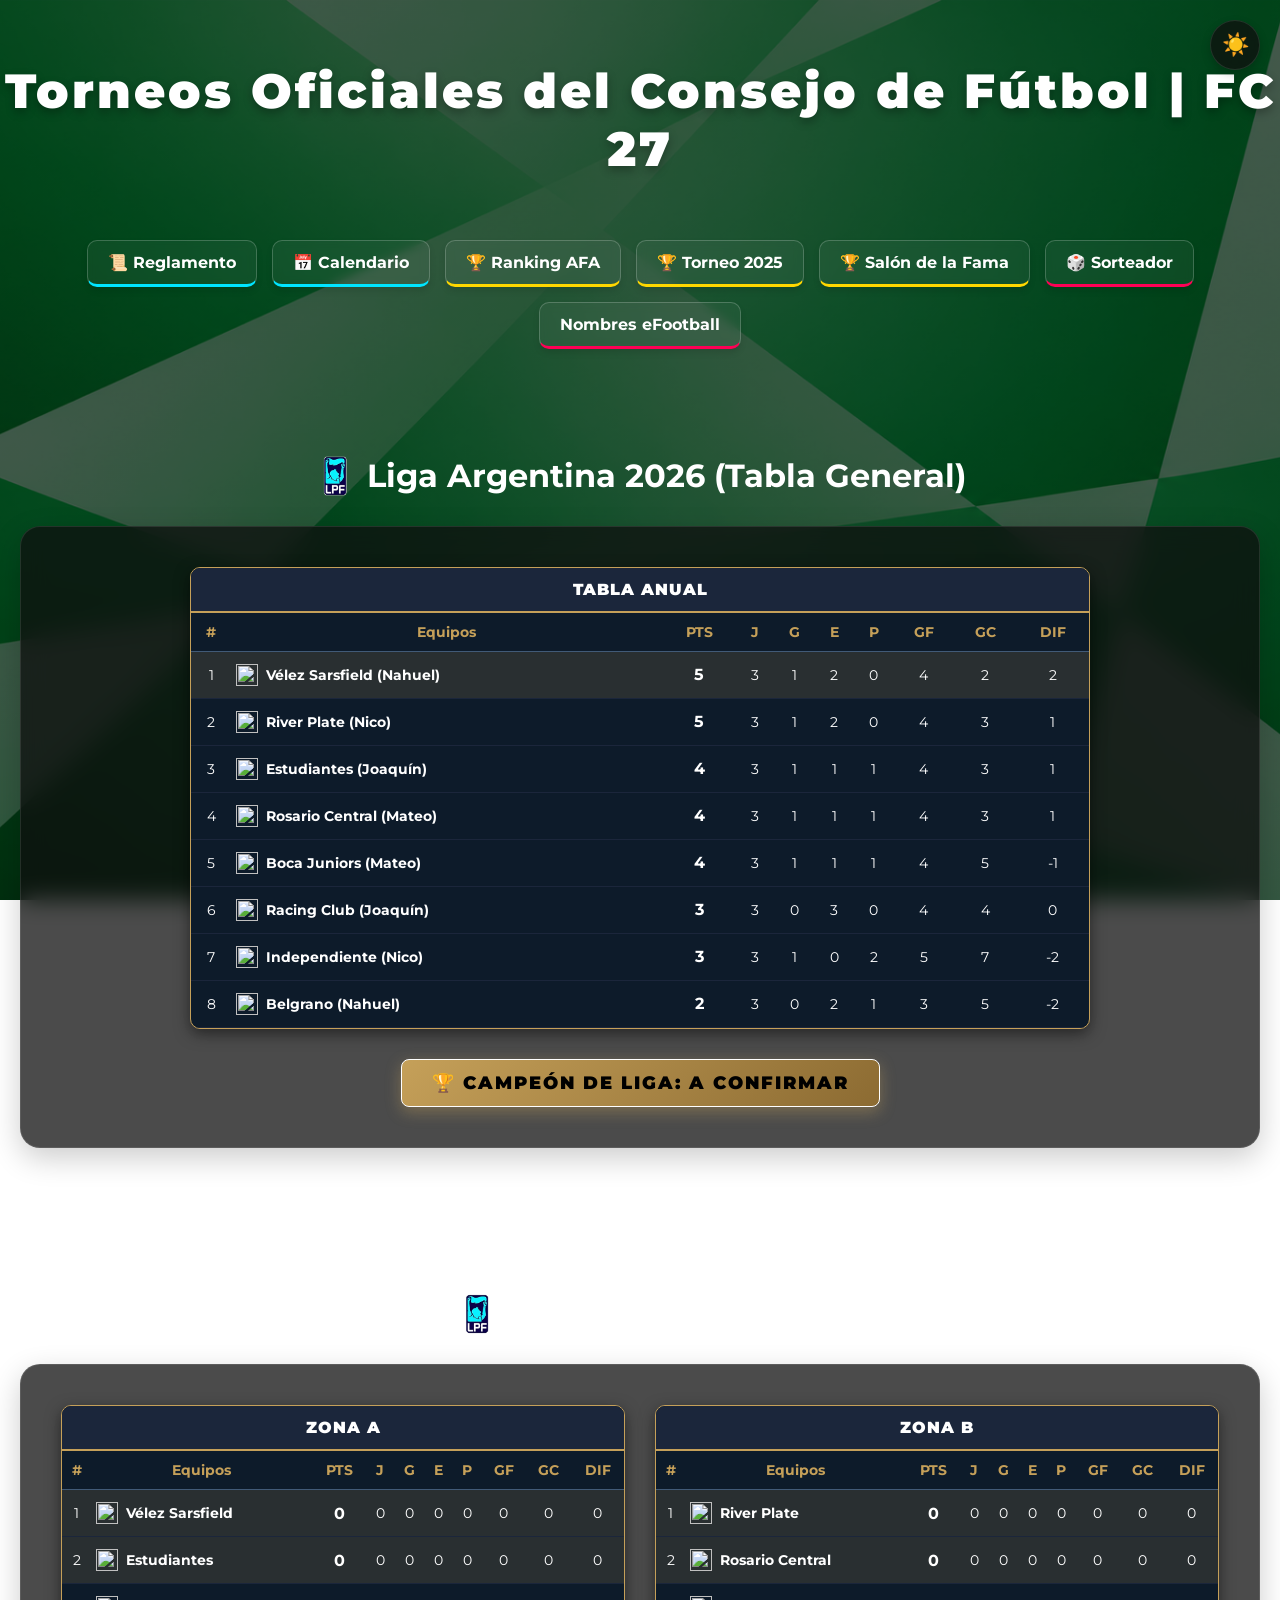
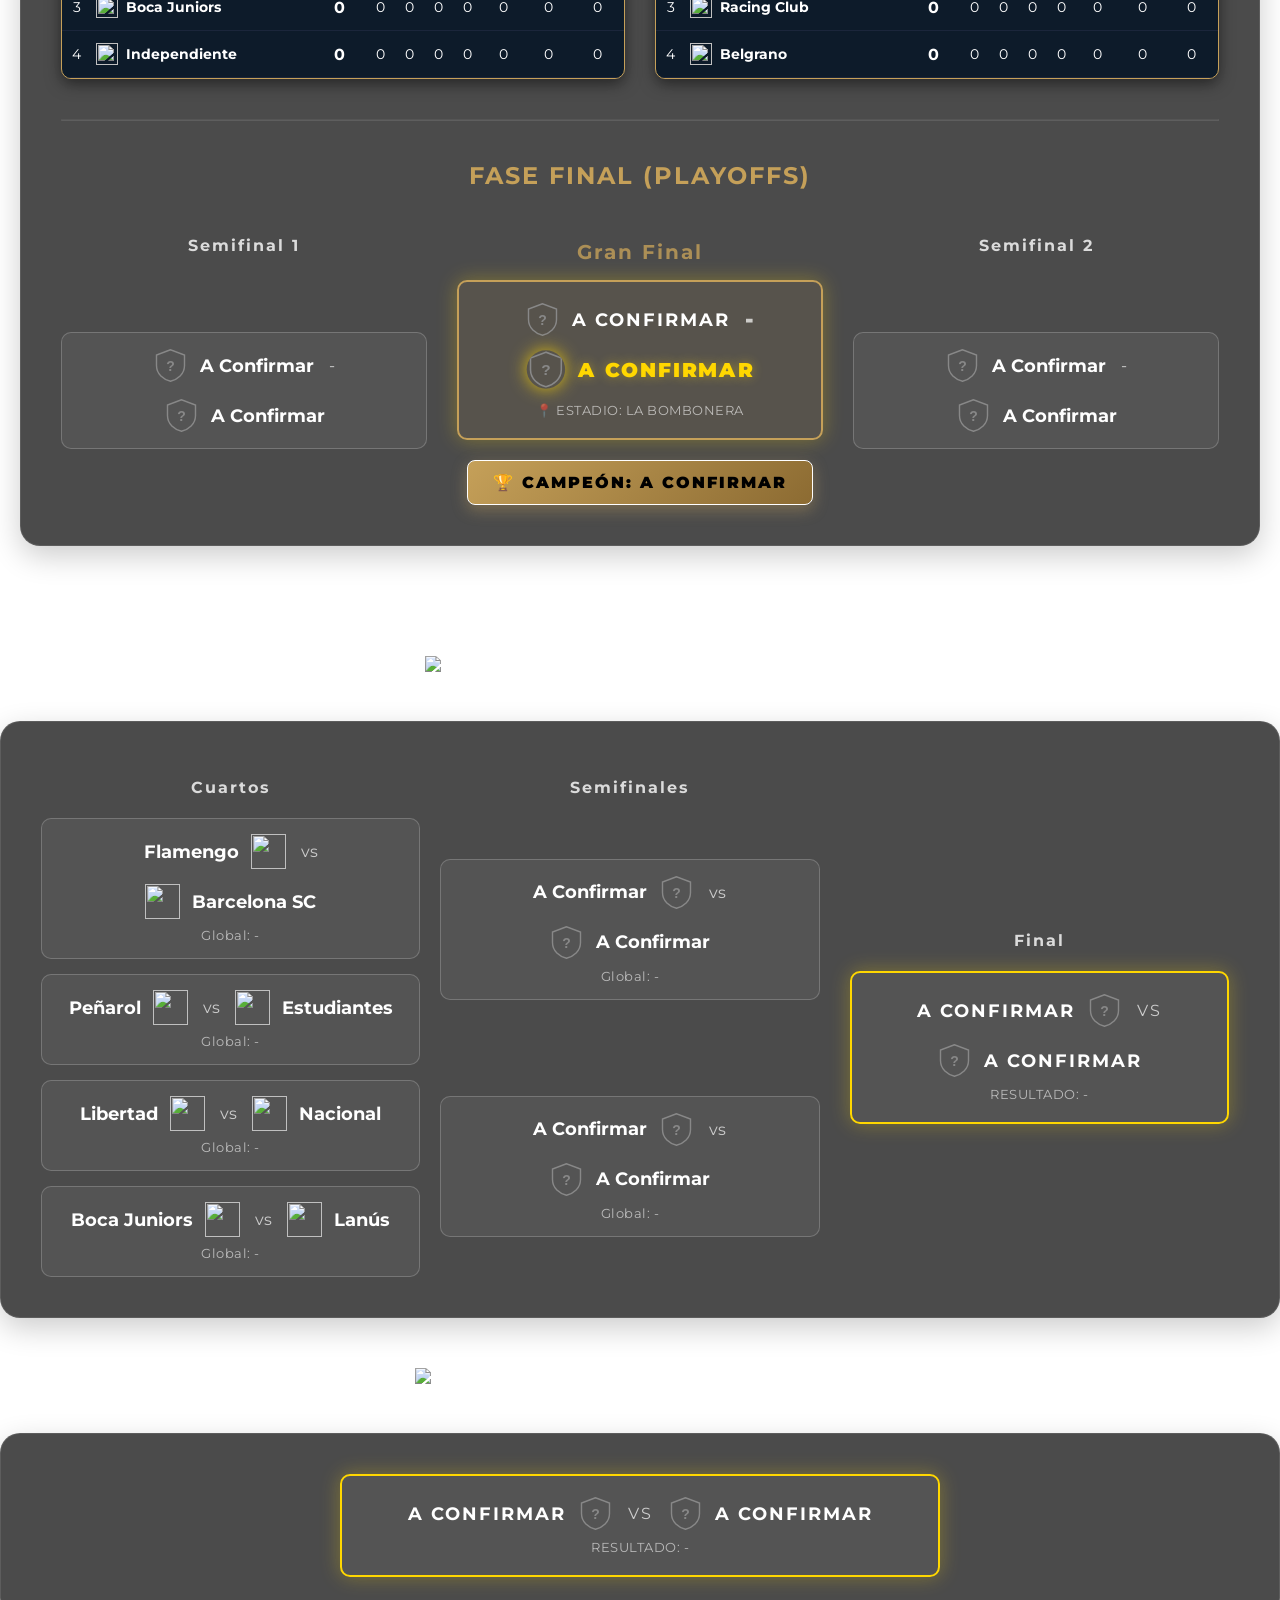
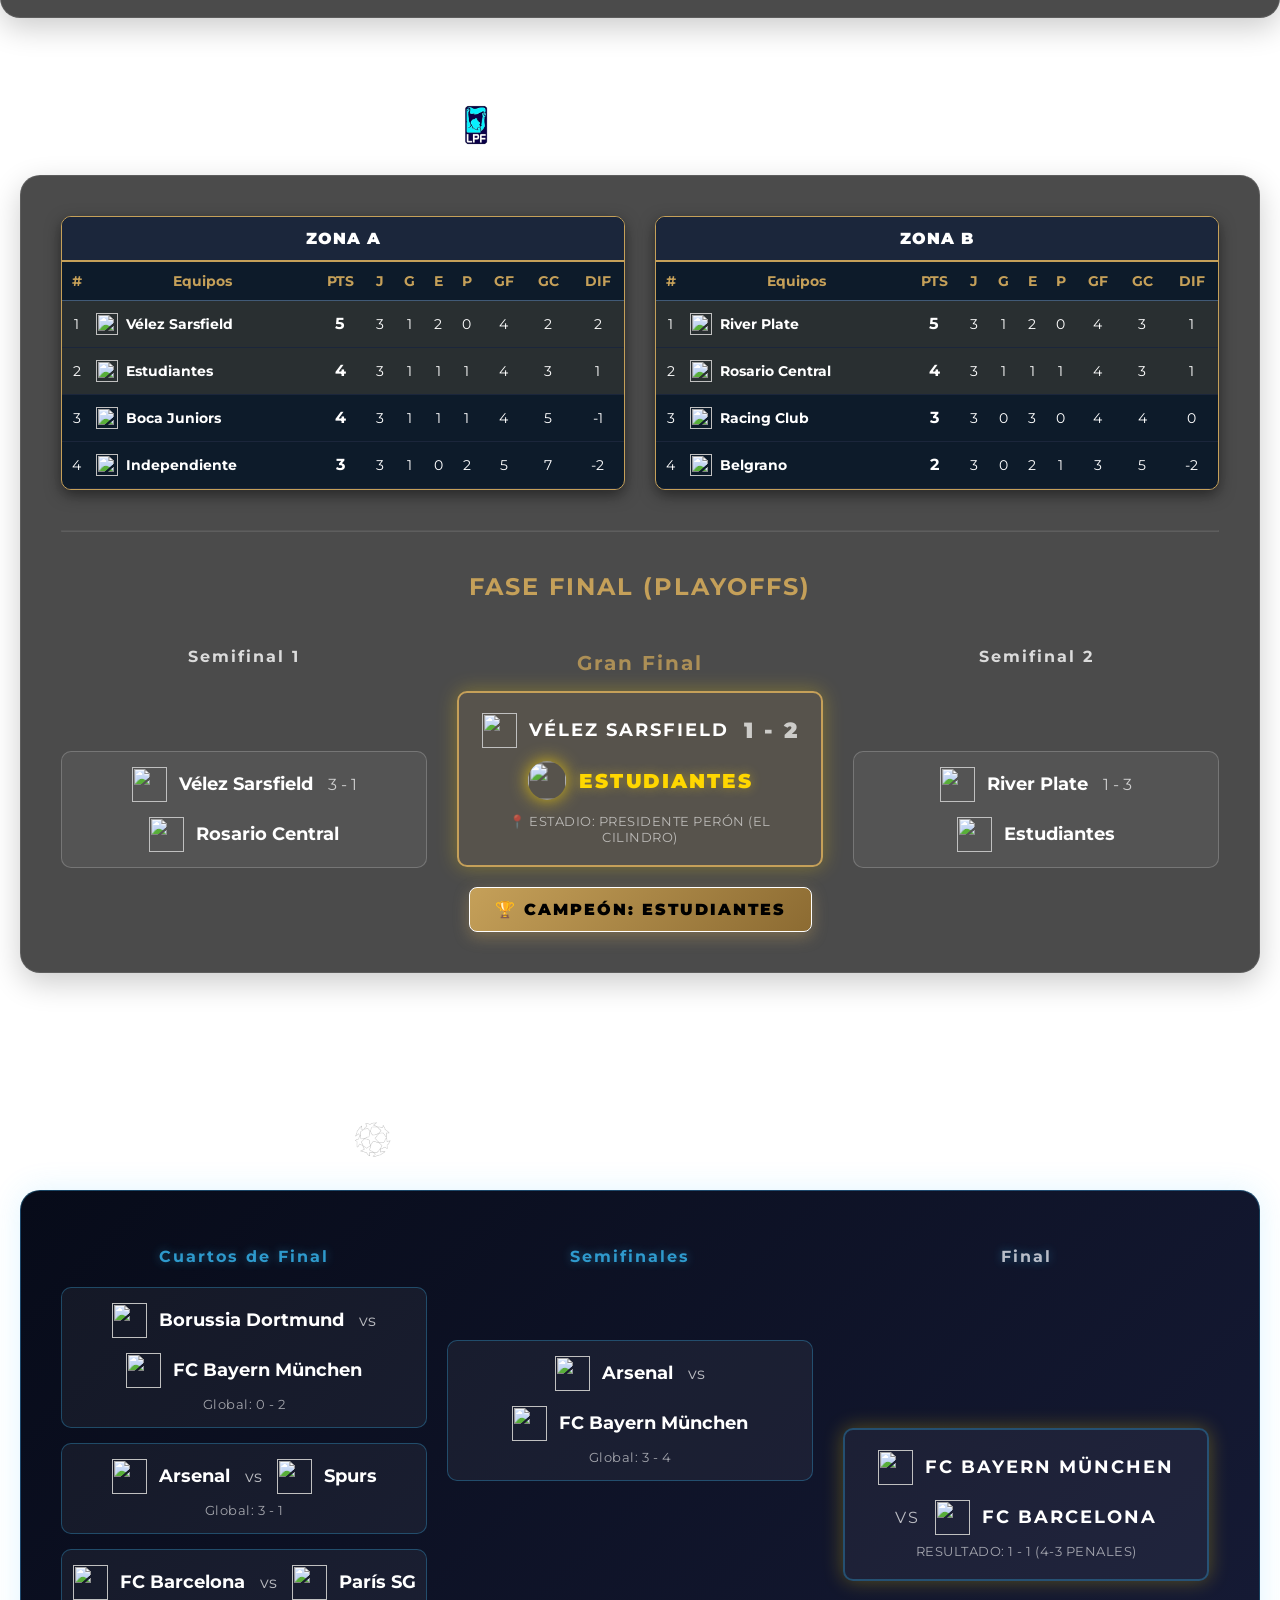
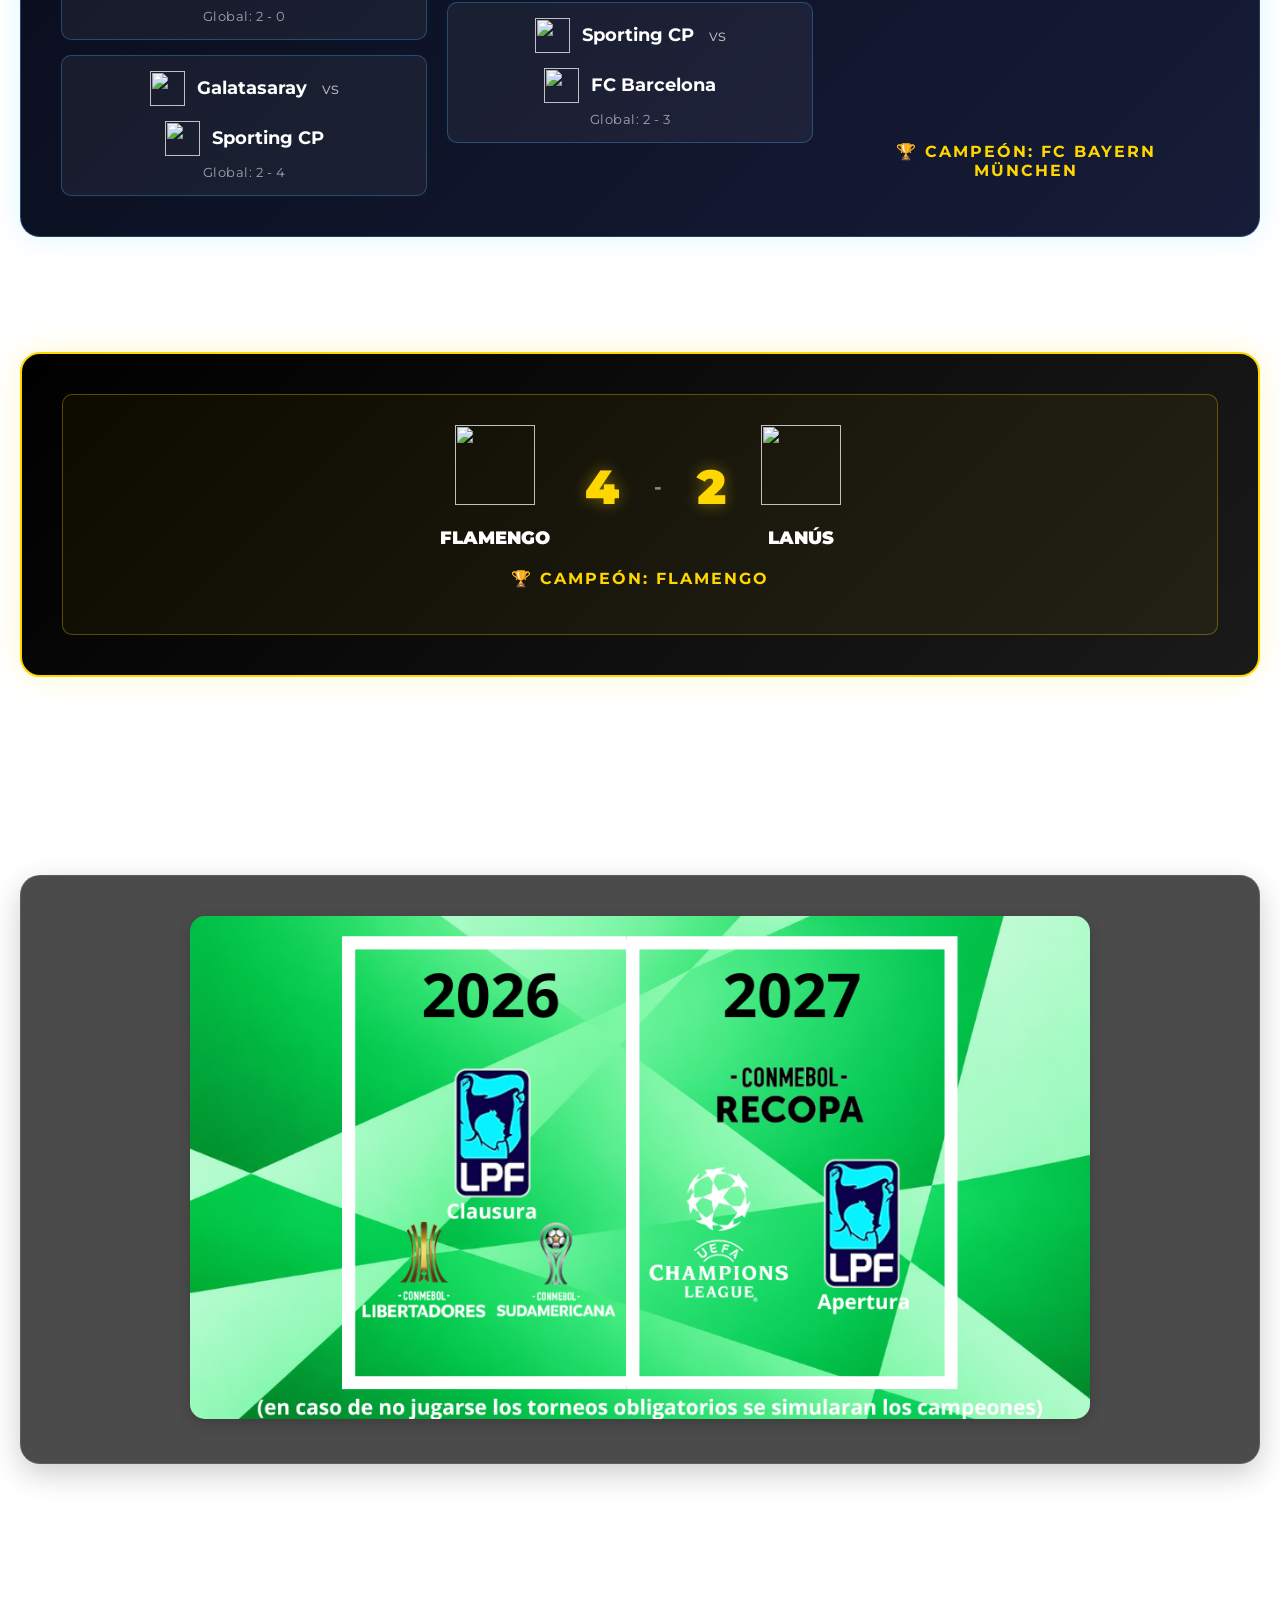
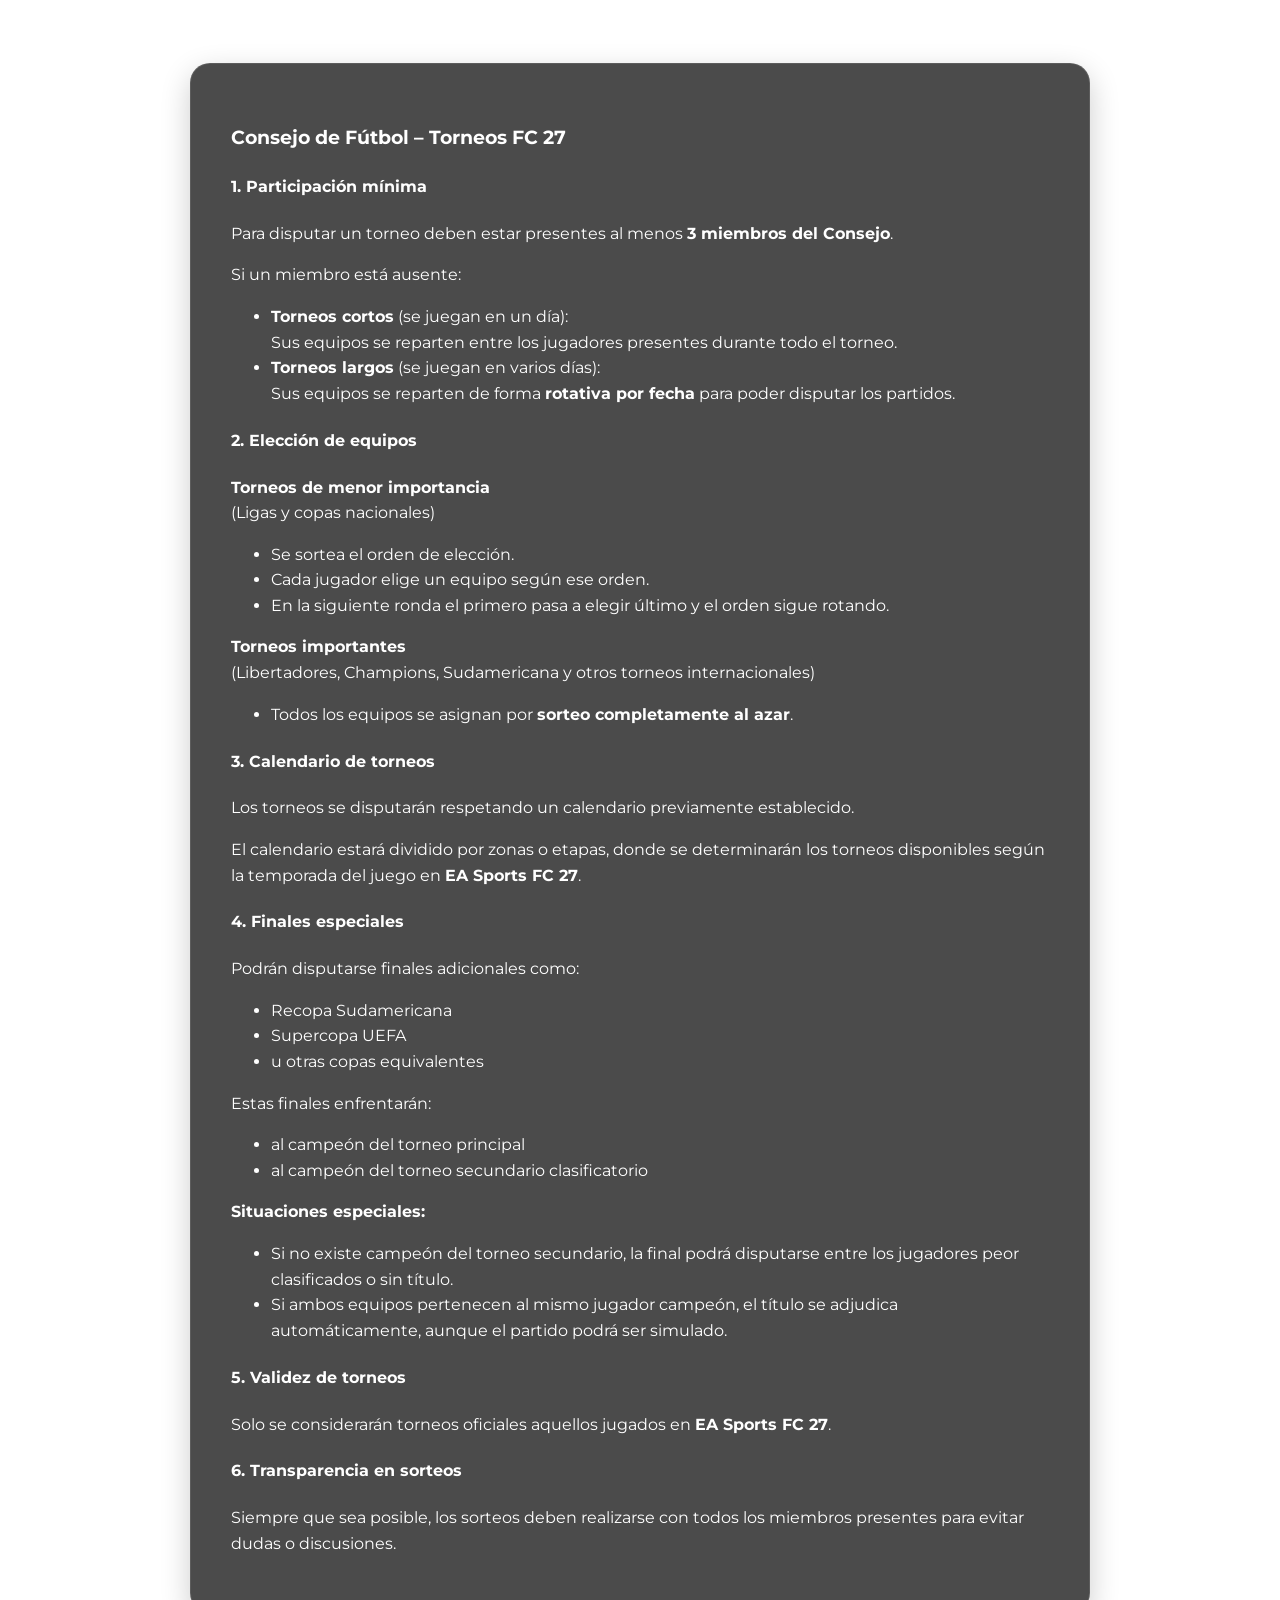
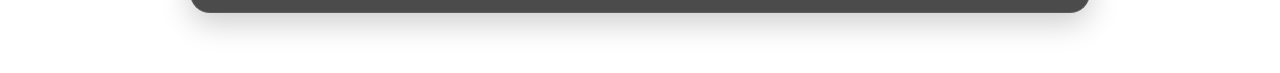
==== commit fa9c3b56: "Update index.html" ====
--- a/index.html
+++ b/index.html
@@ -357,42 +357,42 @@
                 <!-- Le dejamos la clase "zona-clasificacion" solo al primero para resaltar al campeón -->
                 <tr class="zona-clasificacion">
                     <td>1</td>
-                    <td><div class="col-equipo"><img src="https://blogger.googleusercontent.com/img/b/R29vZ2xl/AVvXsEirp6aRrGW9ehZvYes7b_Lsz1nHmke4k3nV_Knh_zcmgVpEbFhqWiN2-tJGGOcNU00R2uudedXBlqZBIX0ldnSOw5W6JNB82FR5Kr8qEjseU6xRTPxRE5gsMRuxjLzX1eN84kwHKugkoZYqLCISFFubWIbCNtPZMIYTXdqU6RgLOh9UcQQj-MOJspTL/s128/Velez%20Sarsfield128x.png">Vélez Sarsfield</div></td>
+                    <td><div class="col-equipo"><img src="https://blogger.googleusercontent.com/img/b/R29vZ2xl/AVvXsEirp6aRrGW9ehZvYes7b_Lsz1nHmke4k3nV_Knh_zcmgVpEbFhqWiN2-tJGGOcNU00R2uudedXBlqZBIX0ldnSOw5W6JNB82FR5Kr8qEjseU6xRTPxRE5gsMRuxjLzX1eN84kwHKugkoZYqLCISFFubWIbCNtPZMIYTXdqU6RgLOh9UcQQj-MOJspTL/s128/Velez%20Sarsfield128x.png">Vélez Sarsfield (Nahuel)</div></td>
                     <td class="col-pts">5</td><td>3</td><td>1</td><td>2</td><td>0</td><td>4</td><td>2</td><td>2</td>
                 </tr>
                 <tr>
                     <td>2</td>
-                    <td><div class="col-equipo"><img src="https://blogger.googleusercontent.com/img/a/AVvXsEgTBK7xhnKu2_r_QmZQ1cTNMJsILgHkg9qmEPHvBzWp1YNXQ3yacqii16J9eEz6cUWXrd74cT0d4YE6vTg4bl9rI8zpYAR0AFadmDoF97IZyeHTCSauM9cqvXIwX2zfxk24E_uso78IpGptZ83ITlmLnK9itXSmq2rwz5t_e8XrzwCU_tgCMN8R1DZQ=s128">River Plate</div></td>
+                    <td><div class="col-equipo"><img src="https://blogger.googleusercontent.com/img/a/AVvXsEgTBK7xhnKu2_r_QmZQ1cTNMJsILgHkg9qmEPHvBzWp1YNXQ3yacqii16J9eEz6cUWXrd74cT0d4YE6vTg4bl9rI8zpYAR0AFadmDoF97IZyeHTCSauM9cqvXIwX2zfxk24E_uso78IpGptZ83ITlmLnK9itXSmq2rwz5t_e8XrzwCU_tgCMN8R1DZQ=s128">River Plate (Nico)</div></td>
                     <td class="col-pts">5</td><td>3</td><td>1</td><td>2</td><td>0</td><td>4</td><td>3</td><td>1</td>
                 </tr>
                 <tr>
                     <td>3</td>
-                    <td><div class="col-equipo"><img src="https://blogger.googleusercontent.com/img/b/R29vZ2xl/AVvXsEgoOjD68Co76GwEpbBxPM_QaEiagf3vJHpk5GGDbizMLmfNv1Oa-g7lPDVBP906DKPN10B8P5_K4L8LYdLbC5NqSkFPHQrCGIeypuTeltR8mqltZplU8ucGvDqOvEteSKVbdqAPb9vbTjq2eopnuN1-q4KAMXPS6l-bvv-Y0obBOg1IcKCzl5c1LBRCVpg/s128/Club%20Estudiantes%20de%20La%20Plata128x.png">Estudiantes</div></td>
+                    <td><div class="col-equipo"><img src="https://blogger.googleusercontent.com/img/b/R29vZ2xl/AVvXsEgoOjD68Co76GwEpbBxPM_QaEiagf3vJHpk5GGDbizMLmfNv1Oa-g7lPDVBP906DKPN10B8P5_K4L8LYdLbC5NqSkFPHQrCGIeypuTeltR8mqltZplU8ucGvDqOvEteSKVbdqAPb9vbTjq2eopnuN1-q4KAMXPS6l-bvv-Y0obBOg1IcKCzl5c1LBRCVpg/s128/Club%20Estudiantes%20de%20La%20Plata128x.png">Estudiantes (Joaquín)</div></td>
                     <td class="col-pts">4</td><td>3</td><td>1</td><td>1</td><td>1</td><td>4</td><td>3</td><td>1</td>
                 </tr>
                 <tr>
                     <td>4</td>
-                    <td><div class="col-equipo"><img src="https://blogger.googleusercontent.com/img/b/R29vZ2xl/AVvXsEgCm7IJilwhaIvOVMhJmrp42mFKUkPTiqQEBDNAx8IS9xUSvkdjB1YiWUpl_bGptgX6EXHbCS1Pf3Jbwu-f26fGtOldGlJAc-i-QxwIP6NlfPm5mBXJE1YzpGYKR7aTZJ5wJBSIAlrD0y5FCe4D4fuyGkx-7hCRs6-x-cnBbNmiW9jmyB6ZVllbGuDynu0/s128/CA%20Rosario%20Central128x.png">Rosario Central</div></td>
+                    <td><div class="col-equipo"><img src="https://blogger.googleusercontent.com/img/b/R29vZ2xl/AVvXsEgCm7IJilwhaIvOVMhJmrp42mFKUkPTiqQEBDNAx8IS9xUSvkdjB1YiWUpl_bGptgX6EXHbCS1Pf3Jbwu-f26fGtOldGlJAc-i-QxwIP6NlfPm5mBXJE1YzpGYKR7aTZJ5wJBSIAlrD0y5FCe4D4fuyGkx-7hCRs6-x-cnBbNmiW9jmyB6ZVllbGuDynu0/s128/CA%20Rosario%20Central128x.png">Rosario Central (Mateo)</div></td>
                     <td class="col-pts">4</td><td>3</td><td>1</td><td>1</td><td>1</td><td>4</td><td>3</td><td>1</td>
                 </tr>
                 <tr>
                     <td>5</td>
-                    <td><div class="col-equipo"><img src="https://blogger.googleusercontent.com/img/b/R29vZ2xl/AVvXsEiVXudOXjBAbvNeDGQCqDIWFXWUAAVJC5zbfoC5hQyF4lf4as0dNE0KXerCxh_1CmXH4BiJsdk2I6Lc_Lm6bzK7KKro5xlKvRF8wAeNNXgFDVyF-m3CkdX5fVy7e96AwGALPWGpu5TsLezwLWG7Cn2kd5UxFEzbbshBIr-bIPC3_F0A2Kuqnio4lDkOZuU/s128/CA%20Boca%20Juniors128x.png">Boca Juniors</div></td>
+                    <td><div class="col-equipo"><img src="https://blogger.googleusercontent.com/img/b/R29vZ2xl/AVvXsEiVXudOXjBAbvNeDGQCqDIWFXWUAAVJC5zbfoC5hQyF4lf4as0dNE0KXerCxh_1CmXH4BiJsdk2I6Lc_Lm6bzK7KKro5xlKvRF8wAeNNXgFDVyF-m3CkdX5fVy7e96AwGALPWGpu5TsLezwLWG7Cn2kd5UxFEzbbshBIr-bIPC3_F0A2Kuqnio4lDkOZuU/s128/CA%20Boca%20Juniors128x.png">Boca Juniors (Mateo)</div></td>
                     <td class="col-pts">4</td><td>3</td><td>1</td><td>1</td><td>1</td><td>4</td><td>5</td><td>-1</td>
                 </tr>
                 <tr>
                     <td>6</td>
-                    <td><div class="col-equipo"><img src="https://blogger.googleusercontent.com/img/b/R29vZ2xl/AVvXsEhRRXd7qhjRCrYQcNwKeGcwBd8JTlT5ItZZdA41-KuUWVUD1ILZILsF4H3u2IRNXoDh81vL7_dDIlWvcyWnH3cWmTrb8CEwciWHBGa6e74-71jqcS_Sl4dWXRhsvYRpaUOyiGDYOwl4nzbWBpaf_2KJZriKw9Uf7WUUO9IxEp0_sndSpPSnpb7g9aQyE7k/s128/Racing%20Club.png128x.png">Racing Club</div></td>
+                    <td><div class="col-equipo"><img src="https://blogger.googleusercontent.com/img/b/R29vZ2xl/AVvXsEhRRXd7qhjRCrYQcNwKeGcwBd8JTlT5ItZZdA41-KuUWVUD1ILZILsF4H3u2IRNXoDh81vL7_dDIlWvcyWnH3cWmTrb8CEwciWHBGa6e74-71jqcS_Sl4dWXRhsvYRpaUOyiGDYOwl4nzbWBpaf_2KJZriKw9Uf7WUUO9IxEp0_sndSpPSnpb7g9aQyE7k/s128/Racing%20Club.png128x.png">Racing Club (Joaquín)</div></td>
                     <td class="col-pts">3</td><td>3</td><td>0</td><td>3</td><td>0</td><td>4</td><td>4</td><td>0</td>
                 </tr>
                 <tr>
                     <td>7</td>
-                    <td><div class="col-equipo"><img src="https://blogger.googleusercontent.com/img/b/R29vZ2xl/AVvXsEimsJgFxyJXwpXGV_uPf9mBgwnx_Yp8UDgyOxZGLgUK0HoisEqPNa6rZfFHKEnLKlxII9hFeSRsnQ077Iz9nWR3LMZEvQbEWDl3L_LlpkIpN_X4_GW3vHFtxYNYz0jUmafXGyg1tbvN_0Iokh9SydpqgD72ByRPRCHz01ZgON769GQG6npXUmgIB-heLBw/s128/Club%20Atletico%20Independiente128x.png">Independiente</div></td>
+                    <td><div class="col-equipo"><img src="https://blogger.googleusercontent.com/img/b/R29vZ2xl/AVvXsEimsJgFxyJXwpXGV_uPf9mBgwnx_Yp8UDgyOxZGLgUK0HoisEqPNa6rZfFHKEnLKlxII9hFeSRsnQ077Iz9nWR3LMZEvQbEWDl3L_LlpkIpN_X4_GW3vHFtxYNYz0jUmafXGyg1tbvN_0Iokh9SydpqgD72ByRPRCHz01ZgON769GQG6npXUmgIB-heLBw/s128/Club%20Atletico%20Independiente128x.png">Independiente (Nico)</div></td>
                     <td class="col-pts">3</td><td>3</td><td>1</td><td>0</td><td>2</td><td>5</td><td>7</td><td>-2</td>
                 </tr>
                 <tr>
                     <td>8</td>
-                    <td><div class="col-equipo"><img src="https://blogger.googleusercontent.com/img/b/R29vZ2xl/AVvXsEhkk2WH1z7RF1RE00XXNyolmZZnlf05aYqnCtJBBO19yWDAD-7ATTD5mCVpOSlIzKgUg0lDJWiTOS6txwLrd8N4hlyiZIbajuyTds9yzbuBorkt1ccwr0AwUDSaKsB6xB4v5nHSn19bkihi4uEKO83UFiBr5xbNao89-Xh4T2T1PN3MILM7HUluYgUcnZk/s128/Club%20Atletico%20Belgrano128x.png">Belgrano</div></td>
+                    <td><div class="col-equipo"><img src="https://blogger.googleusercontent.com/img/b/R29vZ2xl/AVvXsEhkk2WH1z7RF1RE00XXNyolmZZnlf05aYqnCtJBBO19yWDAD-7ATTD5mCVpOSlIzKgUg0lDJWiTOS6txwLrd8N4hlyiZIbajuyTds9yzbuBorkt1ccwr0AwUDSaKsB6xB4v5nHSn19bkihi4uEKO83UFiBr5xbNao89-Xh4T2T1PN3MILM7HUluYgUcnZk/s128/Club%20Atletico%20Belgrano128x.png">Belgrano (Nahuel)</div></td>
                     <td class="col-pts">2</td><td>3</td><td>0</td><td>2</td><td>1</td><td>3</td><td>5</td><td>-2</td>
                 </tr>
             </tbody>
